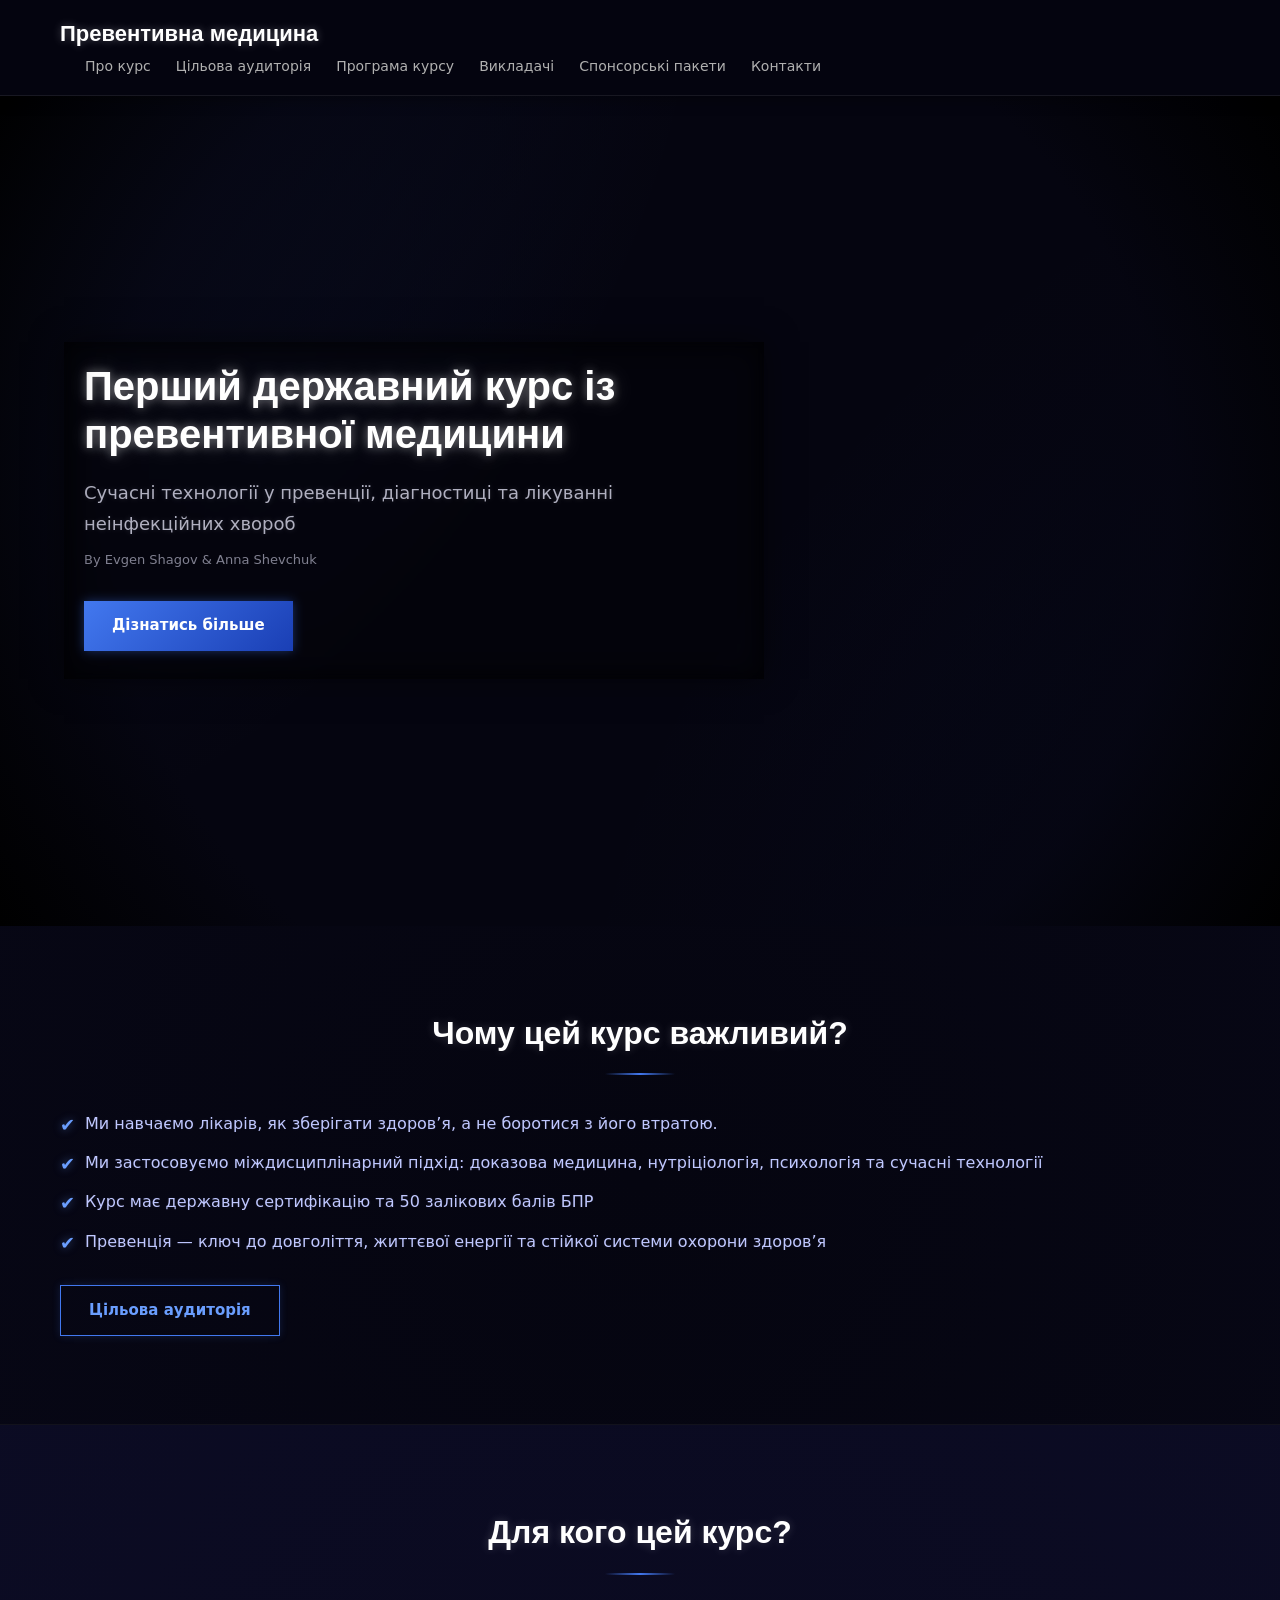
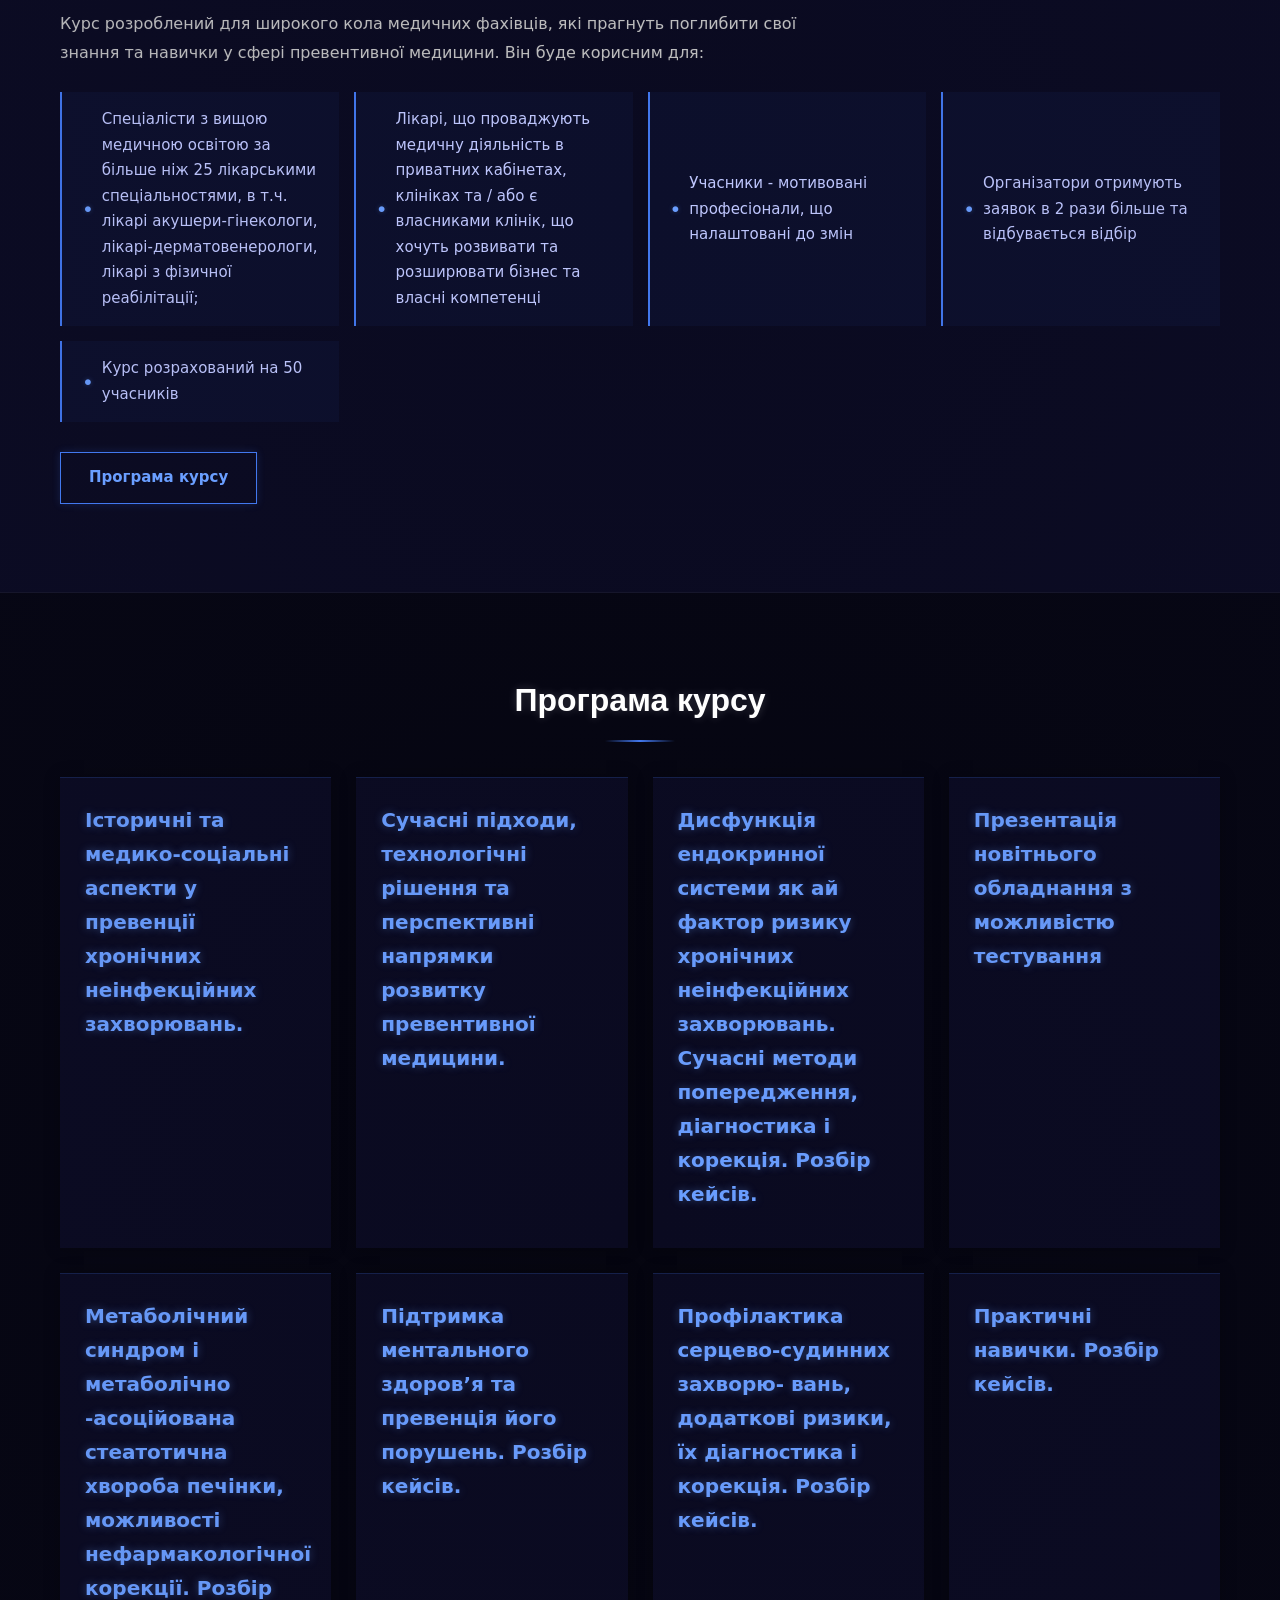
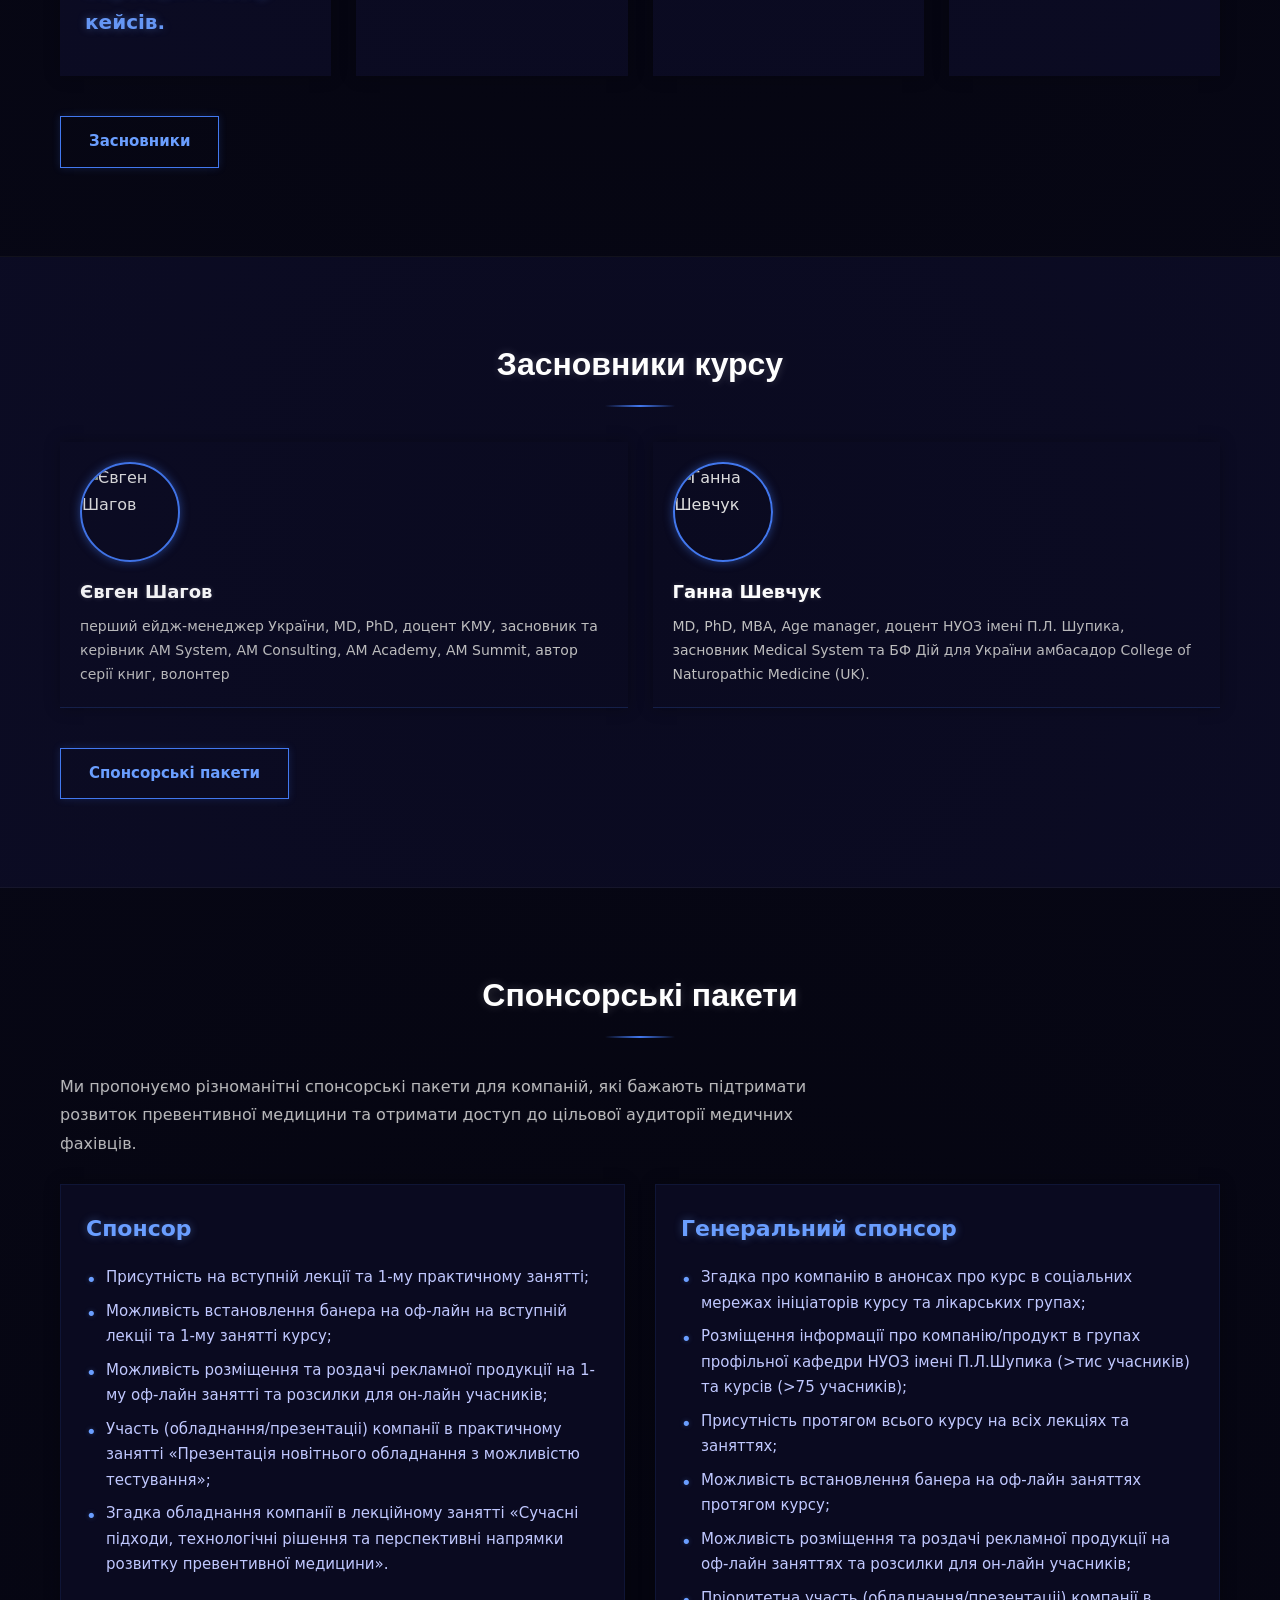
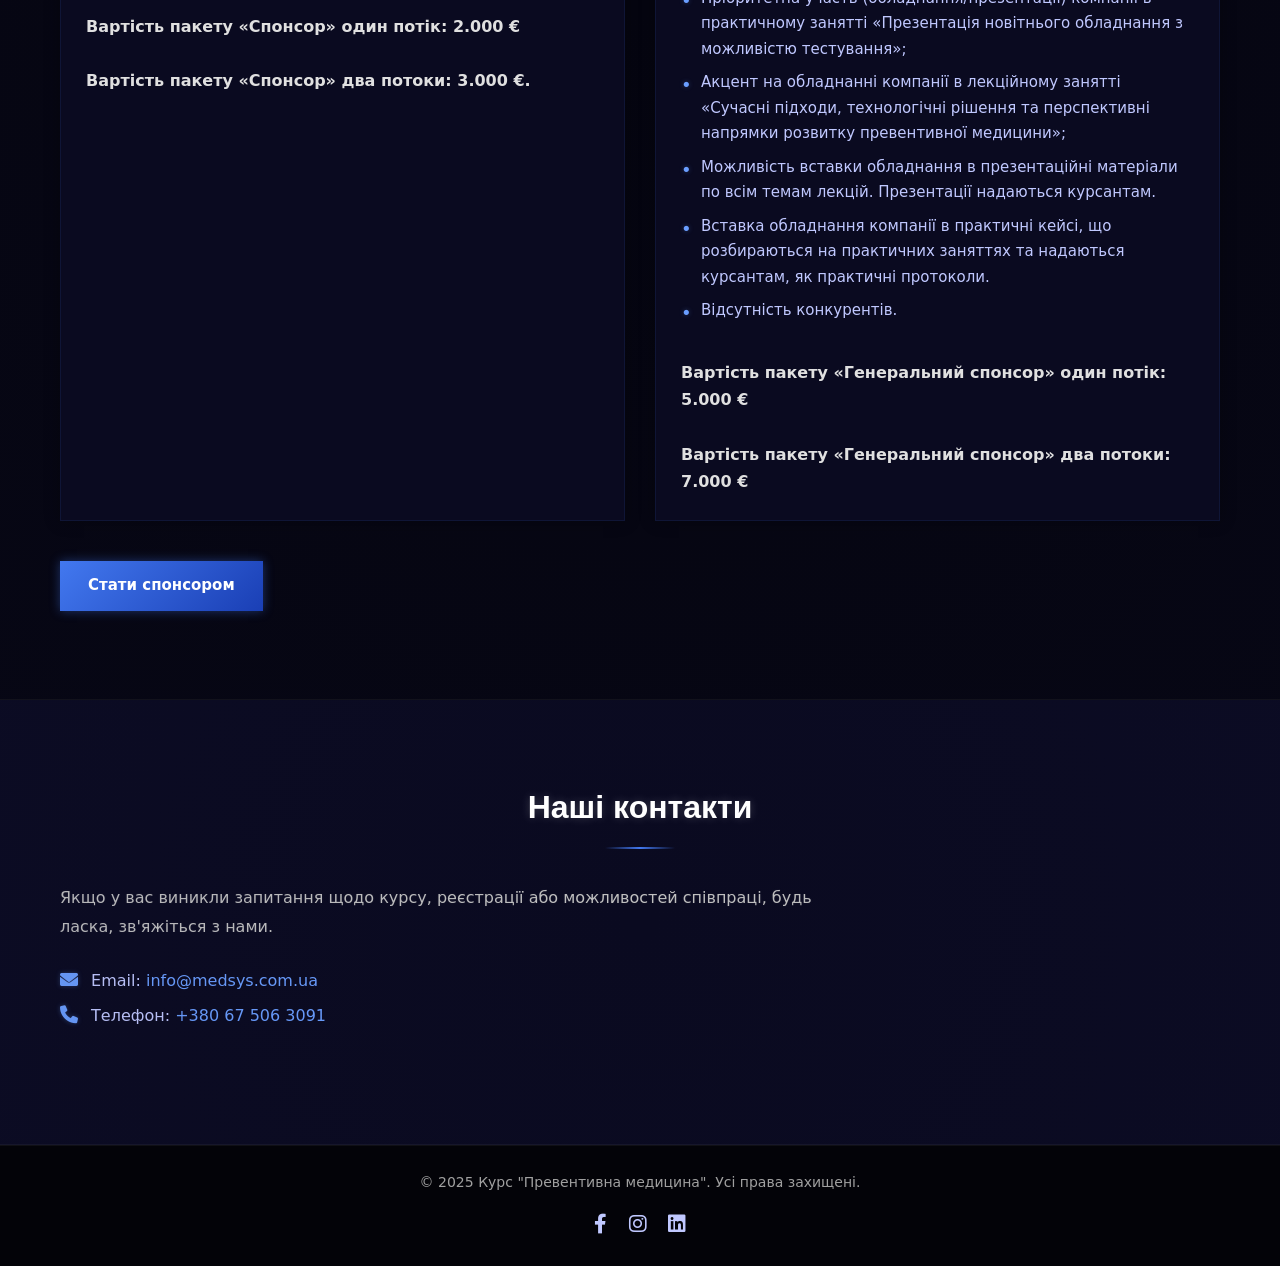
==== index.html @ 0cba13c0 "Add files via upload" ====
<!DOCTYPE html>
<html lang="uk">
<head>
  <meta charset="UTF-8" />
  <meta name="viewport" content="width=device-width, initial-scale=1.0"/>
  <title>https://medsys.com</title>
  <meta name="description" content="Перший державний базовий курс із привентивної медицини ">
  <meta name="keywords" content="Перший, перший державний курс із привентивної медицини, привентивна медицина">
  <link rel="stylesheet" href="style.css" />
  <link href="https://fonts.googleapis.com/css2?family=Life+Savers:wght@700&family=Alexandria&family=Inter:wght@400;900&display=swap" rel="stylesheet">
  <link rel="stylesheet" href="https://cdnjs.cloudflare.com/ajax/libs/font-awesome/6.0.0-beta3/css/all.min.css">
 
</head>
<body>

  <header class="main-header">
    <div class="container header-container">
      <a href="#hero" class="logo">
        Превентивна медицина
      </a>
      <nav class="main-nav" id="mainNav">
        <ul>
          <li><a href="#about">Про курс</a></li>
          <li><a href="#audience">Цільова аудиторія</a></li>
          <li><a href="#program">Програма курсу</a></li>
          <li><a href="#speakers">Викладачі</a></li>
          <li><a href="#sponsorship">Спонсорські пакети</a></li>
          <li><a href="#contacts">Контакти</a></li>
        </ul>
      </nav>
      <button class="menu-toggle" id="menuToggle" aria-label="Відкрити меню">
        <i class="fas fa-bars"></i>
      </button>
    </div>
  </header>

  <main>
    <section class="hero" id="hero">
      <div class="content" id="contentArea">
        <h1>Перший державний курс із превентивної медицини</h1>
        <p class="subtext">Сучасні технології у превенції, діагностиці та лікуванні неінфекційних хвороб</p>
        <p class="authors">By Evgen Shagov & Anna Shevchuk</p>
        <a href="#about" class="button primary-button">Дізнатись більше</a>
      </div>
    </section>

    <section class="section" id="about">
      <div class="container">
        <h2>Чому цей курс важливий?</h2>
        <ul class="important-points">
          <li>Ми навчаємо лікарів, як зберігати здоров’я, а не боротися з його втратою.</li>
          <li>Ми застосовуємо міждисциплінарний підхід: доказова медицина, нутріціологія, психологія та сучасні технології</li>
          <li>Курс має державну сертифікацію та 50 залікових балів БПР</li>
          <li>Превенція — ключ до довголіття, життєвої енергії  та стійкої системи охорони здоров’я</li>
        </ul>
        <a href="#audience" class="button secondary-button">Цільова аудиторія</a>
      </div>
    </section>

    <section class="section light-bg" id="audience">
      <div class="container">
        <h2>Для кого цей курс?</h2>
        <p class="description">
          Курс розроблений для широкого кола медичних фахівців, які прагнуть поглибити свої знання та навички у сфері превентивної медицини. Він буде корисним для:
        </p>
        <ul class="audience-list">
          <li>Спеціалісти з вищою медичною освітою за більше ніж 25 лікарськими спеціальностями, в т.ч. лікарі акушери-гінекологи, лікарі-дерматовенерологи, лікарі з фізичної реабілітації;</li>
          <li>Лікарі, що проваджують медичну діяльність в приватних кабінетах, клініках та / або є власниками клінік, що хочуть розвивати та розширювати бізнес та власні компетенці</li>
          <li>Учасники - мотивовані професіонали, що налаштовані до змін</li>
          <li>Організатори отримують заявок в 2 рази більше та відбувається відбір</li>
          <li>Курс розрахований на 50 учасників </li>
        
        </ul>
        <a href="#program" class="button secondary-button">Програма курсу</a>
      </div>
    </section>

    <section class="section" id="program">
      <div class="container">
        <h2>Програма курсу</h2>
        <div class="program-grid">
          <div class="program-item">
            <h3>Історичні та медико-соціальні аспекти у превенції хронічних неінфекційних захворювань. </h3>
           
          </div>
          <div class="program-item">
            <h3>Сучасні підходи, технологічні рішення та перспективні напрямки розвитку превентивної медицини.</h3>
        
          </div>
          <div class="program-item">
            <h3>Дисфункція ендокринної системи як ай фактор ризику хронічних неінфекційних захворювань. Сучасні методи попередження, діагностика і корекція. Розбір кейсів.</h3>
        
          </div>
<div class="program-item">
    <h3>Презентація новітнього обладнання з можливістю тестування</h3>
    
  </div>
  <div class="program-item">
    <h3>Метаболічний синдром і метаболічно -асоційована стеатотична хвороба печінки, можливості нефармакологічної корекції. Розбір кейсів.</h3>
    
  </div>
  <div class="program-item">
    <h3>Підтримка ментального здоров’я та превенція його порушень. Розбір кейсів.</h3>
    
  </div>
  <div class="program-item">
    <h3>Профілактика  серцево-судинних захворю- вань,  додаткові ризики, їх діагностика і корекція. Розбір кейсів.</h3>
    
  </div>
  <div class="program-item">
    <h3>Практичні навички. Розбір кейсів.</h3>
    
  </div>
</div>
<a href="#speakers" class="button secondary-button">Засновники</a>
</div>
</section>

<section class="section light-bg" id="speakers">
<div class="container">
<h2>Засновники курсу</h2>
<div class="speakers-grid">
  <div class="speaker-card">
    <img src="img/IMG_8823.PNG" alt="Євген Шагов">
    <h3>Євген Шагов</h3>
    <p>перший ейдж-менеджер України, MD, PhD, доцент КМУ, засновник та керівник АМ
        System, AM Consulting, AM Academy, AM
        Summit, автор серії книг, волонтер</p>
  </div>
  <div class="speaker-card">
    <img src="img/IMG_8430 2.png" alt="Ганна Шевчук">
    <h3>Ганна Шевчук</h3>
    <p>MD, PhD, MBA, Age manager, доцент
        НУОЗ імені П.Л. Шупика, засновник
        Medical System та БФ Дій для України
        амбасадор College of Naturopathic
        Medicine (UK).</p>
  </div>
</div>
<a href="#sponsorship" class="button secondary-button">Спонсорські пакети</a>
</div>
</section>

<section class="section" id="sponsorship">
<div class="container">
<h2>Спонсорські пакети</h2>
<p class="description">
  Ми пропонуємо різноманітні спонсорські пакети для компаній, які бажають підтримати розвиток превентивної медицини та отримати доступ до цільової аудиторії медичних фахівців.
</p>
<div class="sponsorship-options">
  <div class="package-card">
    <h3>Спонсор</h3>
    <ul>
      <li>Присутність на вступній лекції та 1-му практичному занятті;</li>
      <li>Можливість встановлення банера на оф-лайн на вступній лекціі та 1-му занятті курсу;</li>
      <li>Можливість розміщення та роздачі рекламної продукції на 1-му оф-лайн занятті та розсилки для он-лайн учасників;</li>
      <li>Участь (обладнання/презентаціі) компанії в практичному занятті «Презентація новітнього обладнання з можливістю тестування»;</li>
      <li>Згадка обладнання компанії в лекційному занятті «Сучасні підходи, технологічні рішення та перспективні напрямки розвитку превентивної медицини».</li>
      <h4><br>Вартість пакету «Спонсор» один потік: 2.000 €</br>
        <br>Вартість пакету «Спонсор» два потоки: 3.000 €.<br>
        </h4>
    </ul>
  </div>
  <div class="package-card">
    <h3>Генеральний спонсор</h3>
    <ul>
      <li>Згадка про компанію в анонсах про курс в соціальних мережах ініціаторів курсу та лікарських групах;</li>
      <li>Розміщення інформації про компанію/продукт в групах профільної кафедри НУОЗ імені П.Л.Шупика (>тис учасників)  та курсів (>75 учасників);</li>
      <li>Присутність протягом всього курсу на всіх лекціях та заняттях;</li>
      <li>Можливість встановлення банера на оф-лайн заняттях протягом курсу;
    </li>
    <li>Можливість розміщення та роздачі рекламної продукції на оф-лайн заняттях та розсилки для он-лайн учасників;</li>
    <li>Пріоритетна участь (обладнання/презентаціі) компанії в практичному занятті «Презентація новітнього обладнання з можливістю тестування»;</li>
    <li>Акцент на обладнанні компанії в лекційному занятті «Сучасні підходи, технологічні рішення та перспективні напрямки розвитку превентивної медицини»;</li>
    <li>Можливість вставки обладнання в презентаційні матеріали по всім темам лекцій. Презентації надаються курсантам.</li>
    <li>Вставка обладнання компанії в практичні кейсі, що розбираються на практичних заняттях та надаються курсантам, як практичні протоколи.</li>
    <li>Відсутність конкурентів.</li>
    
    <h4><br>Вартість пакету «Генеральний спонсор» один потік: 5.000 €</br>
        <br>Вартість пакету «Генеральний спонсор» два потоки: 7.000 €</br>
        </h4>
    </ul>
  </div>
</div>
<a href="#contacts" class="button primary-button">Стати спонсором</a>
</div>
</section>

<section class="section light-bg" id="contacts">
<div class="container">
<h2>Наші контакти</h2>
<p class="description">
  Якщо у вас виникли запитання щодо курсу, реєстрації або можливостей співпраці, будь ласка, зв'яжіться з нами.
</p>
<div class="contact-info">
  <p><i class="fas fa-envelope"></i> Email: <a href="mailto:info@medsys.com.ua">info@medsys.com.ua</a></p>
  <p><i class="fas fa-phone"></i> Телефон: <a href="tel:+380675063091">+380 67 506 3091</a></p>
  
</div>

</form>
</div>
</section>
</main>

<footer class="main-footer">
<div class="container">
<p>&copy; 2025 Курс "Превентивна медицина". Усі права захищені.</p>
<div class="social-links">
<a href="https://www.facebook.com/share/1EoTPWDXbx/?mibextid=wwXIfr" aria-label="Facebook"><i class="fab fa-facebook-f"></i></a>
<a href="
https://www.instagram.com/dr.anna_shevchuk?igsh=Mjl0Y2d6NGxnNzVt&utm_source=qr" aria-label="Instagram"><i class="fab fa-instagram"></i></a>
<a href="https://www.linkedin.com/in/%D0%B0%D0%BD%D0%BD%D0%B0-%D1%88%D0%B5%D0%B2%D1%87%D1%83%D0%BA-65145636a?utm_source=share&utm_campaign=share_via&utm_content=profile&utm_medium=ios_app" aria-label="LinkedIn"><i class="fab fa-linkedin"></i></a>
</div>
</div>
</footer>

<script src="script.js"></script>
</body>
</html>
---- style.css ----
/* Reset */
* {
    margin: 0;
    padding: 0;
    box-sizing: border-box;
  }
  
  body {
    background-color: #050510; /* Темніший фон */
    color: #e0e0e0; /* Світліший текст для контрасту */
    font-family: system-ui, -apple-system, BlinkMacSystemFont, 'Segoe UI', Roboto, Oxygen, Ubuntu, Cantarell, 'Open Sans', 'Helvetica Neue', sans-serif;
    line-height: 1.7;
    overflow-x: hidden; /* Запобігаємо горизонтальній прокрутці */
  }
  
  .container {
    max-width: 1200px;
    margin: 0 auto;
    padding: 0 20px;
  }
  
  /* Global Buttons */
  .button {
    display: inline-block;
    padding: 12px 28px;
    /* border-radius: 0; */ /* Забираємо округлення */
    text-decoration: none;
    font-weight: bold;
    transition: background-color 0.4s ease, transform 0.3s ease, box-shadow 0.4s ease;
    text-align: center;
    font-size: 15px; /* Зменшуємо розмір тексту */
    position: relative;
    overflow: hidden;
    z-index: 1;
  }
  
  .button::before {
    content: '';
    position: absolute;
    top: 0;
    left: -100%;
    width: 100%;
    height: 100%;
    background: linear-gradient(90deg, transparent, rgba(255,255,255,0.1), transparent);
    transition: left 0.4s ease;
    z-index: -1;
  }
  
  .button:hover::before {
    left: 100%;
  }
  
  .primary-button {
    background: linear-gradient(135deg, #4278EF, #1a3fb5); /* Градієнт для кнопки */
    color: #fff;
    border: none;
    box-shadow: 0 0 10px rgba(66, 120, 239, 0.4); /* М'яке світіння */
  }
  
  .primary-button:hover {
    background: linear-gradient(135deg, #1a3fb5, #4278EF);
    box-shadow: 0 0 15px rgba(66, 120, 239, 0.6);
    transform: translateY(-3px);
  }
  
  .secondary-button {
    background-color: transparent;
    color: #6a9eff; /* Яскравіший синій для тексту */
    border: 1px solid #4278EF; /* Тонша межа без округлень */
    box-shadow: 0 0 8px rgba(66, 120, 239, 0.2);
  }
  
  .secondary-button:hover {
    background-color: rgba(66, 120, 239, 0.1);
    box-shadow: 0 0 12px rgba(66, 120, 239, 0.4);
    transform: translateY(-3px);
  }
  
  /* Header */
  .main-header {
    background-color: rgba(5, 5, 16, 0.9); /* Трохи прозоріший фон для глибини */
    padding: 15px 0;
    border-bottom: 1px solid rgba(255, 255, 255, 0.08); /* Тонша межа */
    position: sticky;
    top: 0;
    z-index: 100;
    box-shadow: 0 2px 15px rgba(0, 0, 0, 0.4);
  }
  
  .logo {
    font-family:Arial, Helvetica, sans-serif;/* 'Trebuchet MS', 'Lucida Sans Unicode', 'Lucida Grande', 'Lucida Sans', Arial, sans-serif;*/
    font-weight: 700;
    font-size: 22px; /* Зменшуємо розмір */
    color: #ffffff;
    text-decoration: none;
    text-shadow: 0 0 8px rgba(255, 255, 255, 0.3); /* Ефект світіння */
    transition: text-shadow 0.3s ease;
  }
  
  .logo:hover {
    text-shadow: 0 0 15px rgba(255, 255, 255, 0.6);
  }
  
  .main-nav ul {
    list-style: none;
    display: flex;
  }
  
  .main-nav li {
    margin-left: 25px; /* Менші відступи */
  }
  
  .main-nav a {
    color: #b0b0b0; /* Трохи темніший текст за замовчуванням */
    text-decoration: none;
    font-size: 14px; /* Зменшуємо розмір */
    font-weight: 500;
    transition: color 0.3s ease, text-shadow 0.3s ease;
    padding-bottom: 5px;
    position: relative;
  }
  
  .main-nav a::after { /* Ефект підкреслення-світіння */
    content: '';
    position: absolute;
    left: 0;
    bottom: 0;
    width: 100%;
    height: 2px;
    background: linear-gradient(90deg, transparent, #4278EF, transparent);
    transform: scaleX(0);
    transform-origin: bottom right;
    transition: transform 0.3s ease;
  }
  
  .main-nav a:hover,
  .main-nav a.active {
    color: #ffffff;
    text-shadow: 0 0 8px rgba(255, 255, 255, 0.4);
  }
  
  .main-nav a:hover::after,
  .main-nav a.active::after {
    transform: scaleX(1);
    transform-origin: bottom left;
  }
  
  .menu-toggle {
    display: none;
    background: none;
    border: none;
    color: #fff;
    font-size: 26px; /* Зменшуємо розмір */
    cursor: pointer;
    padding: 5px;
    transition: color 0.3s ease, text-shadow 0.3s ease;
  }
  
  .menu-toggle:hover {
    color: #4278EF;
    text-shadow: 0 0 10px rgba(66, 120, 239, 0.6);
  }
  
  /* Mobile Menu Overlay */
  .mobile-nav-overlay {
    position: fixed;
    top: 0;
    left: 0;
    width: 100%;
    height: 100%;
    background-color: rgba(0, 0, 0, 0.95); /* Більш темний, майже непрозорий фон */
    display: flex;
    justify-content: center;
    align-items: center;
    z-index: 99;
    opacity: 0;
    visibility: hidden;
    transition: opacity 0.4s ease, visibility 0.4s ease;
  }
  
  .mobile-nav-overlay.active {
    opacity: 1;
    visibility: visible;
  }
  
  mobile-nav-overlay .main-nav {
    display: block;
    text-align: center;
  }
  
  .mobile-nav-overlay .main-nav ul {
    flex-direction: column;
  }
  
  .mobile-nav-overlay .main-nav li {
    margin: 15px 0; /* Менші відступи */
  }
  
  .mobile-nav-overlay .main-nav a {
    font-size: 20px; /* Зменшуємо розмір */
    color: #e0e0e0;
  }
  
  .close-menu {
    position: absolute;
    top: 20px;
    right: 20px;
    background: none;
    border: none;
    color: #fff;
    font-size: 28px; /* Зменшуємо розмір */
    cursor: pointer;
    transition: color 0.3s ease, text-shadow 0.3s ease;
  }
  
  .close-menu:hover {
    color: #ff4242; /* Червонуватий відтінок для закриття */
    text-shadow: 0 0 10px rgba(255, 66, 66, 0.6);
  }
  
  
  /* HERO SECTION (Slide 1) */
  .hero {
    position: relative;
    background-color: #050510;
     background-image: url ('img/bl'); /* Переконайтесь, що цей файл існує */
    background-size: cover;
    background-position: center;
    height: calc(100vh - 70px);
    display: flex;
    align-items: center; /* Вирівнюємо по центру по вертикалі */
    justify-content: flex-start; /* <<< ЗМІНА: Вирівнюємо контент по лівому краю */
    padding: 0 5%; /* Зберігаємо відступи */
    text-align: left; /* <<< ЗМІНА: Вирівнюємо текст по лівому краю */
    overflow: hidden; /* Запобігаємо виходу фонових ефектів за межі */
  }
  
  /* Ефект затемнення по краях та світіння по центру */
  .hero::before {
      content: '';
      position: absolute;
      top: 0;
      left: 0;
      width: 100%;
      height: 100%;
      /* Змінюємо градієнт для затемнення по правому краю, зберігаючи світло зліва */
      background: radial-gradient(circle at center, rgba(10, 10, 30, 0) 0%, rgba(5, 5, 16, 0.8) 70%, rgba(0, 0, 0, 1) 100%);
      /* Можна також використовувати linear-gradient, якщо потрібно чіткіше затемнення збоку */
      /* background: linear-gradient(to right, rgba(0,0,0,0.8) 0%, transparent 20%, transparent 80%, rgba(0,0,0,0.8) 100%); */
      z-index: 2; /* Над фоновим зображенням, але під контентом */
  }
  
  /* М'який градієнт, що йде з лівого верхнього кута (запозичуємо з референсу) */
  .hero::after {
      content: '';
      position: absolute;
      top: -50%;
      left: -50%;
      width: 200%;
      height: 200%;
      background: radial-gradient(circle at 10% 10%, rgba(66, 120, 239, 0.3) 0%, transparent 40%),
                  radial-gradient(circle at 90% 90%, rgba(26, 63, 181, 0.2) 0%, transparent 40%);
      animation: backgroundGlow 20s infinite alternate; /* Анімація м'якого руху */
      z-index: 1; /* Під контентом */
      pointer-events: none; /* Не заважає клікам */
  }
  
  @keyframes backgroundGlow {
    0% { transform: translate(0, 0); opacity: 0.8; }
    50% { transform: translate(-5%, 5%); opacity: 1; }
    100% { transform: translate(0, 0); opacity: 0.8; }
  }
  
  
  .content {
    max-width: 700px; /* Обмежимо ширину контенту */
    z-index: 10;
    padding: 20px; /* Внутрішній відступ для контенту */
    background: rgba(0, 0, 0, 0.3); /* Легка напівпрозора підкладка для тексту */
    backdrop-filter: blur(5px);  /* Можна додати легкий блюр, якщо потрібно */
    box-shadow: 0 0 30px rgba(0, 0, 0, 0.5); /* Затемнення навколо блоку */
    position: relative; /* Для ефекту затемнення по краях блоку */
    margin-right: auto; /* Щоб блок прилипав до лівого краю, якщо hero wider than content */
  }
  
  .content::before { /* Затемнення по краях контентного блоку */
    content: '';
    position: absolute;
    top: 0;
    left: 0;
    width: 100%;
    height: 100%;
    box-shadow: inset 0 0 30px rgba(0,0,0,0.8); /* Внутрішня тінь */
    pointer-events: none;
  }
  
  
  h1 {
    font-family:Arial, Helvetica, sans-serif, cursive;
    font-weight: 700;
    font-size: 40px; /* Зменшуємо розмір */
    line-height: 1.2;
    color: #ffffff;
    text-shadow: 0 0 10px rgba(255, 255, 255, 0.4), /* Більше світіння */
                 0 0 20px rgba(255, 255, 255, 0.2);
    margin-bottom: 20px;
  }
  
  .subtext {
    font-size: 18px; /* Зменшуємо розмір */
    color: #b0b0c0; /* Темніший, але світиться */
    margin-bottom: 10px;
    text-shadow: 0 0 5px rgba(176, 176, 192, 0.2);
  }
  
  .authors {
    font-size: 13px; /* Зменшуємо розмір */
    color: #808090; /* Темніший, менш помітний */
    margin-bottom: 30px;
  }
  /* General Section Styling */
.section {
    padding: 80px 20px;
    background: #050510;
    text-align: left; /* <<< ЗМІНА: Основний текст секцій по лівому краю */
    border-bottom: 1px solid rgba(255, 255, 255, 0.05);
    position: relative; /* Для затемнення */
    overflow: hidden;
  }
  
  .section::before { /* Затемнення по краях для всіх секцій */
    content: '';
    position: absolute;
    top: 0;
    left: 0;
    width: 100%;
    height: 100%;
    background: radial-gradient(circle at center, rgba(25, 25, 73, 0) 0%, rgba(27, 27, 72, 0.8) 1000%, rgba(0, 0, 0, 1) 100%);
    pointer-events: none;
    z-index: 0;
  }
  
  
  .light-bg {
    background-color: #0A0A20; /* Трохи світліший темний */
  }
  
  .section h2 {
    font-size: 32px; /* Зменшуємо розмір */
    font-weight: 900;
    font-family: 'Segoe UI', Tahoma, Geneva, Verdana, sans-serif;
    color: #ffffff;
    margin-bottom: 35px;
    text-align: center; /* Заголовки секцій залишаємо по центру для візуального акценту */
    position: relative;
    padding-bottom: 15px;
    text-shadow: 0 0 10px rgba(255, 255, 255, 0.2);
  }
  
  .section h2::after {
    content: '';
    position: absolute;
    left: 50%;
    bottom: 0;
    transform: translateX(-50%);
    width: 70px; /* Менша ширина */
    height: 2px; /* Тонша лінія */
    background: linear-gradient(90deg, transparent, #4278EF, transparent);
    border-radius: 0; /* Без округлень */
  }
  
  .description {
    font-size: 16px; /* Зменшуємо розмір */
    line-height: 1.8;
    color: #c0c0c0;
    margin-bottom: 25px;
    text-align: left; /* <<< ЗМІНА: Опис по лівому краю */
    max-width: 800px;
    /* margin-left: auto; */ /* Видаляємо це, щоб не центтувати */
    margin-right: auto; /* Щоб блок опису прилипав до лівого краю, якщо контейнер ширший */
    text-shadow: 0 0 3px rgba(192, 192, 192, 0.1);
  }
  
  /* Important Points List */
  .important-points {
    font-size: 16px; /* Зменшуємо розмір */
    color: #c0c8ff;
    list-style: none;
    padding: 0;
    margin-bottom: 30px;
    text-align: left; /* <<< ЗМІНА: Список по лівому краю */
  }
  
  .important-points li {
    margin-bottom: 12px; /* Менші відступи */
    padding-left: 25px;
    position: relative;
    text-shadow: 0 0 3px rgba(192, 200, 255, 0.1);
  }
  
  .important-points li::before {
    content: '✔';
    color: #6a9eff; /* Яскравіший маркер */
    position: absolute;
    left: 0;
    font-size: 18px; /* Зменшуємо розмір */
    top: 0;
    text-shadow: 0 0 8px rgba(106, 158, 255, 0.5);
  }
  
  .important-points strong {
      color: #fff;
  }
  
  /* Audience List */
  .audience-list {
    list-style: none;
    padding: 0;
    margin-bottom: 30px;
    display: grid;
    grid-template-columns: repeat(auto-fit, minmax(250px, 1fr)); /* Зменшуємо min-width */
    gap: 15px;
    /* text-align: left; */ /* Елементи grid автоматично вирівнюються по лівому краю */
  }
  
  .audience-list li {
    background-color: rgba(66, 120, 239, 0.05); /* Дуже легкий фон */
    padding: 15px 20px;
    /* border-radius: 0; */ /* Забираємо округлення */
    font-size: 15px; /* Зменшуємо розмір */
    color: #c0c8ff;
    display: flex;
    align-items: center;
    border-left: 2px solid #4278EF; /* Тонша лінія зліва */
    transition: background-color 0.3s ease, border-color 0.3s ease;
  }
  
  .audience-list li:hover {
    background-color: rgba(66, 120, 239, 0.1);
    border-color: #6a9eff;
  }
  
  .audience-list li::before {
    content: '•';
    color: #6a9eff; /* Яскравіший маркер */
    font-size: 20px; /* Зменшуємо розмір */
    margin-right: 8px;
    text-shadow: 0 0 5px rgba(106, 158, 255, 0.3);
  }
  
  /* Program Grid */
  .program-grid {
    display: grid;
    grid-template-columns: repeat(auto-fit, minmax(260px, 1fr)); /* Зменшуємо min-width */
    gap: 25px;
    margin-bottom: 40px;
  }
  
  .program-item {
    background-color: #0A0A20;
    padding: 25px; /* Зменшуємо відступи */
    /* border-radius: 0; */ /* Забираємо округлення */
    box-shadow: 0 0 15px rgba(0, 0, 0, 0.3); /* Затемнена тінь */
    text-align: left; /* <<< ЗМІНА: Текст елементів програми по лівому краю */
    transition: transform 0.3s ease, box-shadow 0.3s ease;
    border-top: 1px solid rgba(66, 120, 239, 0.2); /* Тонка лінія зверху */
  }
  
  .program-item:hover {
    transform: translateY(-5px);
    box-shadow: 0 0 25px rgba(66, 120, 239, 0.
    4); /* Більш виражене світіння при наведенні */
}

.program-item h3 {
  color: #6a9eff;
  font-size: 20px; /* Зменшуємо розмір */
  margin-bottom: 12px;
  text-shadow: 0 0 8px rgba(106, 158, 255, 0.4);
}

.program-item p {
  font-size: 15px; /* Зменшуємо розмір */
  color: #c0c0c0;
}

/* Speakers Grid */
.speakers-grid {
  display: grid;
  grid-template-columns: repeat(auto-fit, minmax(220px, 1fr)); /* Зменшуємо min-width */
  gap: 25px;
  margin-bottom: 40px;
}

.speaker-card {
  background-color: #0A0A20;
  padding: 20px; /* Зменшуємо відступи */
  /* border-radius: 0; */ /* Забираємо округлення */
  text-align: left; /* <<< ЗМІНА: Текст карток спікерів по лівому краю */
  box-shadow: 0 0 15px rgba(0, 0, 0, 0.3);
  transition: transform 0.3s ease, box-shadow 0.3s ease;
  border-bottom: 1px solid rgba(66, 120, 239, 0.2);
}

.speaker-card:hover {
  transform: translateY(-5px);
  box-shadow: 0 0 25px rgba(66, 120, 239, 0.4);
}

.speaker-card img {
  width: 100px; /* Зменшуємо розмір */
  height: 100px;
  border-radius: 50%;
  object-fit: cover;
  margin-bottom: 15px;
  border: 2px solid #4278EF; /* Тонша межа */
  box-shadow: 0 0 10px rgba(66, 120, 239, 0.5); /* Світіння навколо фото */
  display: block; /* Щоб зображення було блочним і можна було його центрувати */
  margin-left: 0; /* <<< ЗМІНА: Прибираємо автоматичний margin-left, якщо він був */
  margin-right: auto; /* Центруємо фото, якщо потрібно, або залишаємо margin-left: 0; для лівого вирівнювання */
}
/* Можна залишити img центрування, або вирівняти по лівому краю. Залишив центрованим, бо це для візитної картки зазвичай краще.*/
.speaker-card.text-left img { /* Якщо хочете фото зліва, додайте цей клас до .speaker-card */
    margin-left: 0;
    margin-right: auto;
}


.speaker-card h3 {
  color: #fff;
  font-size: 18px; /* Зменшуємо розмір */
  margin-bottom: 8px;
  text-shadow: 0 0 5px rgba(255, 255, 255, 0.2);
}

.speaker-card p {
  font-size: 14px; /* Зменшуємо розмір */
  color: #c0c0c0;
}

/* Sponsorship Options */
.sponsorship-options {
  display: grid;
  grid-template-columns: repeat(auto-fit, minmax(350px, 1fr)); /* <<< ЗМІНА: Збільшуємо min-width для 2 колонок */
  gap: 30px; /* Трохи більший відступ */
  margin-bottom: 40px;
  justify-content: center; /* <<< ЗМІНА: Центруємо пакети, якщо їх менше, ніж колонок */
}

.package-card {
  background-color: #0A0A20;
  padding: 25px; /* Зменшуємо відступи */
  /* border-radius: 0; */ /* Забираємо округлення */
  text-align: left; /* <<< ЗМІНА: Текст пакетів по лівому краю */
  box-shadow: 0 0 15px rgba(0, 0, 0, 0.3);
  position: relative;
  overflow: hidden;
  border: 1px solid rgba(66, 120, 239, 0.1);
  transition: border-color 0.3s ease, box-shadow 0.3s ease;
}

.package-card::before { /* Зберігаємо світлу смугу, але робимо її прозорішою */
    background: linear-gradient(90deg, transparent, rgba(66, 120, 239, 0.3), transparent);
    transform: translateY(-100%) scaleX(0.8); /* Більш компактна анімація */
    transition: transform 0.4s ease;
}

.package-card:hover::before {
    transform: translateY(0) scaleX(1);
}

.package-card:hover {
  border-color: #6a9eff;
  box-shadow: 0 0 25px rgba(66, 120, 239, 0.4);
}

.package-card h3 {
  color: #6a9eff;
  font-size: 22px; /* Зменшуємо розмір */
  margin-bottom: 18px;
  text-shadow: 0 0 8px rgba(106, 158, 255, 0.4);
}

.package-card ul {
  list-style: none;
  padding: 0;
}

.package-card li {
  margin-bottom: 8px; /* Менші відступи */
  font-size: 15px; /* Зменшуємо розмір */
  color: #c0c8ff;
  position: relative;
  padding-left: 20px;
}

.package-card li::before {
  content: '•';
  color: #6a9eff;
  position: absolute;
  left: 0;
  font-size: 18px;
  text-shadow: 0 0 5px rgba(106, 158, 255, 0.3);
}

/* Contact Info & Form */
.contact-info {
  text-align: left; /* <<< ЗМІНА: Контактна інформація по лівому краю */
  margin-bottom: 35px;
}

.contact-info p {
  font-size: 16px; /* Зменшуємо розмір */
  margin-bottom: 8px;
  color: #c0c8ff;
}

.contact-info a {
  color: #6a9eff;
  text-decoration: none;
  transition: color 0.3s ease, text-shadow 0.3s ease;
}

contact-info a:hover {
    color: #9ac2ff;
    text-shadow: 0 0 8px rgba(154, 194, 255, 0.4);
  }
  
  .contact-info i {
    margin-right: 8px;
    color: #6a9eff;
    font-size: 18px; /* Зменшуємо розмір */
    text-shadow: 0 0 5px rgba(106, 158, 255, 0.3);
  }
  
  .contact-form {
    max-width: 550px; /* Зменшуємо ширину */
    margin: 0 auto; /* Залишаємо форму по центру, бо це стандартно для форм */
    background-color: #0A0A20;
    padding: 30px;
    /* border-radius: 0; */ /* Забираємо округлення */
    box-shadow: 0 0 20px rgba(0, 0, 0, 0.5); /* Більш виражена тінь */
    border: 1px solid rgba(66, 120, 239, 0.1);
    text-align: left; /* <<< ЗМІНА: Текст у формі по лівому краю */
  }
  
  .contact-form h3 {
    text-align: center; /* Заголовок форми залишаємо по центру */
    color: #fff;
    margin-bottom: 20px;
    font-size: 22px; /* Зменшуємо розмір */
    text-shadow: 0 0 8px rgba(255, 255, 255, 0.2);
  }
  
  .contact-form input[type="text"],
  .contact-form input[type="email"],
  .contact-form textarea {
    width: 100%;
    padding: 10px; /* Зменшуємо відступи */
    margin-bottom: 15px;
    border: 1px solid #202030; /* Темніша межа */
    /* border-radius: 0; */ /* Забираємо округлення */
    background-color: #101025; /* Темніший фон полів */
    color: #fff;
    font-size: 15px; /* Зменшуємо розмір */
    outline: none;
    transition: border-color 0.3s ease, box-shadow 0.3s ease;
  }
  
  .contact-form input[type="text"]:focus,
  .contact-form input[type="email"]:focus,
  .contact-form textarea:focus {
    border-color: #4278EF;
    box-shadow: 0 0 10px rgba(66, 120, 239, 0.5);
  }
  
  .contact-form input[type="text"]::placeholder,
  .contact-form input[type="email"]::placeholder,
  .contact-form textarea::placeholder {
    color: #606070;
  }
  
  .contact-form button {
    width: 100%;
    padding: 12px; /* Зменшуємо відступи */
    font-size: 16px; /* Зменшуємо розмір */
    cursor: pointer;
  }
  
  /* Footer */
  .main-footer {
    background-color: #030308; /* Ще темніший футер */
    color: #a0a0a0;
    padding: 25px 0; /* Менші відступи */
    text-align: center; /* <<< ЗМІНА: Футер залишаємо по центру */
    border-top: 1px solid rgba(255, 255, 255, 0.05);
  }
  
  .main-footer p {
    margin-bottom: 12px; /* Менші відступи */
    font-size: 14px; /* Зменшуємо розмір */
  }
  
  .social-links a {
    color: #c0c8ff;
    font-size: 20px; /* Зменшуємо розмір */
    margin: 0 8px; /* Менші відступи */
    transition: color 0.3s ease, text-shadow 0.3s ease;
  }
  
  .social-links a:hover {
    color: #4278EF;
    text-shadow: 0 0 10px rgba(66, 120, 239, 0.6);
  }
  
  
  /* ADAPTIVE / MEDIA QUERIES */
  @media (max-width: 992px) {
    .main-nav {
      display: none;
    }
  
    .menu-toggle {
      display: block;
    }
  
    .hero {
      height: 100vh;
      justify-content: center; /* <<< ЗМІНА: На мобільних hero контент по центру */
      text-align: center; /* <<< ЗМІНА: На мобільних hero текст по центру */
    }
  
    .content {
      max-width: 90%;
      padding: 15px;
    }
  
    .content::before {
      box-shadow: inset 0 0 20px rgba(0,0,0,0.6);
    }
  
    h1 {
      font-size: 32px;
    }
  
    .subtext {
      font-size: 16px;
    }
  
    .section h2 {
      font-size: 28px;
      text-align: center; /* Залишаємо по центру на мобільних */
    }
  
    .description {
      font-size: 15px;
      text-align: left; /* <<< ЗМІНА: Опис по лівому краю на мобільних */
    }
  
    .important-points,
    .audience-list,
    .program-grid,
    .speakers-grid,
    .sponsorship-options {
      grid-template-columns: 1fr;
      gap: 20px;
    }
  
    .program-item, .speaker-card, .package-card {
      padding: 18px;
      text-align: left; /* <<< ЗМІНА: На мобільних теж по лівому краю */
    }
    
    .speaker-card img {
      margin-left: 0; /* <<< ЗМІНА: Фото спікерів на мобільних теж зліва */
      margin-right: auto;
    }
  
    .contact-info {
      text-align: left; /* <<< ЗМІНА: На мобільних теж по лівому краю */
    }
  
    .contact-form {
      text-align: left; /* <<< ЗМІНА: На мобільних теж по лівому краю */
    }
    .contact-form h3 {
      text-align: center; /* Заголовок форми залишаємо по центру */
    }
  }
  
  @media (max-width: 576px) {
    .logo {
      font-size: 20px;
    }
  
    h1 {
      font-size: 28px;
    }
  
    .subtext {
      font-size: 14px;
    }
  
    .authors {
      font-size: 12px;
    }
  
    section {
        padding: 50px 10px;
      }
    
      .section h2 {
        font-size: 24px;
      }
    
      .description {
        font-size: 14px;
      }
    
      .button {
        padding: 10px 20px;
        font-size: 13px;
      }
    
      .mobile-nav-overlay .main-nav a {
        font-size: 18px;
      }
    
      .contact-form {
        padding: 20px;
      }
    
      .contact-form h3 {
        font-size: 20px;
      }
    }
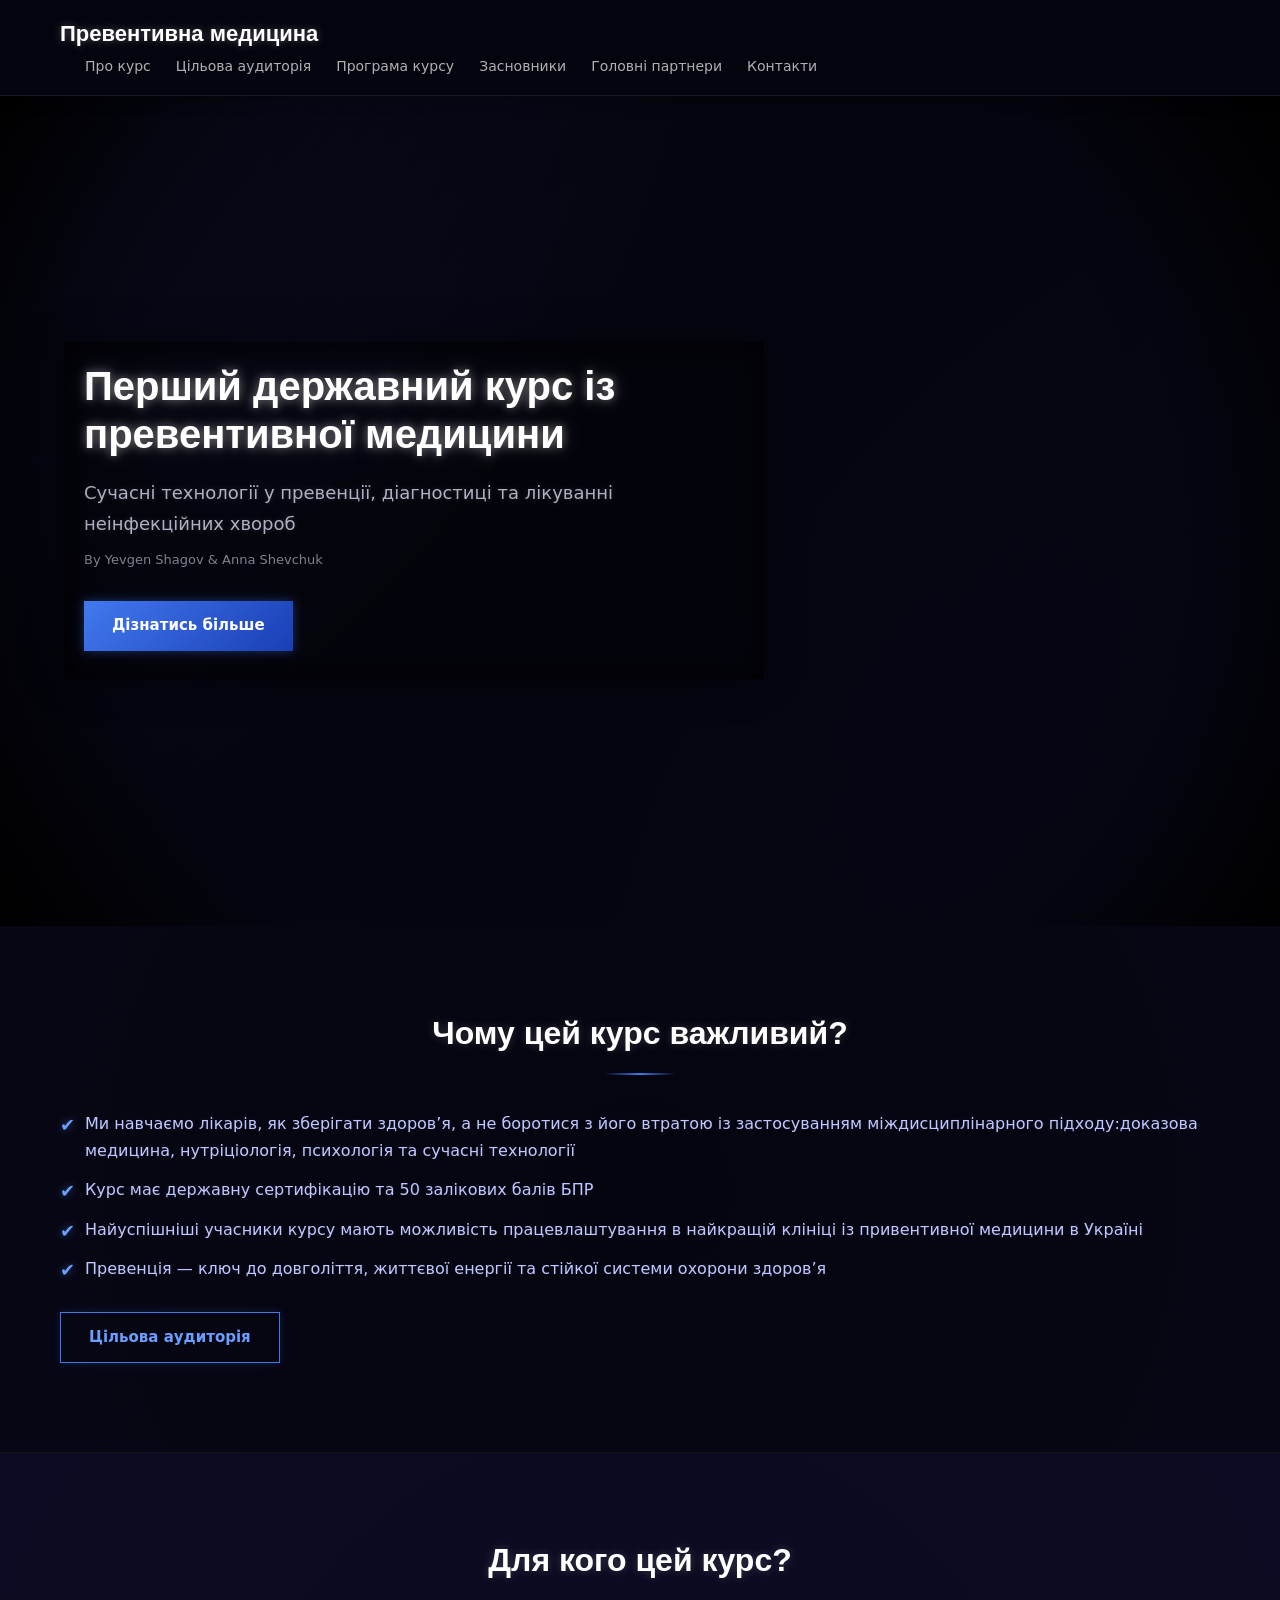
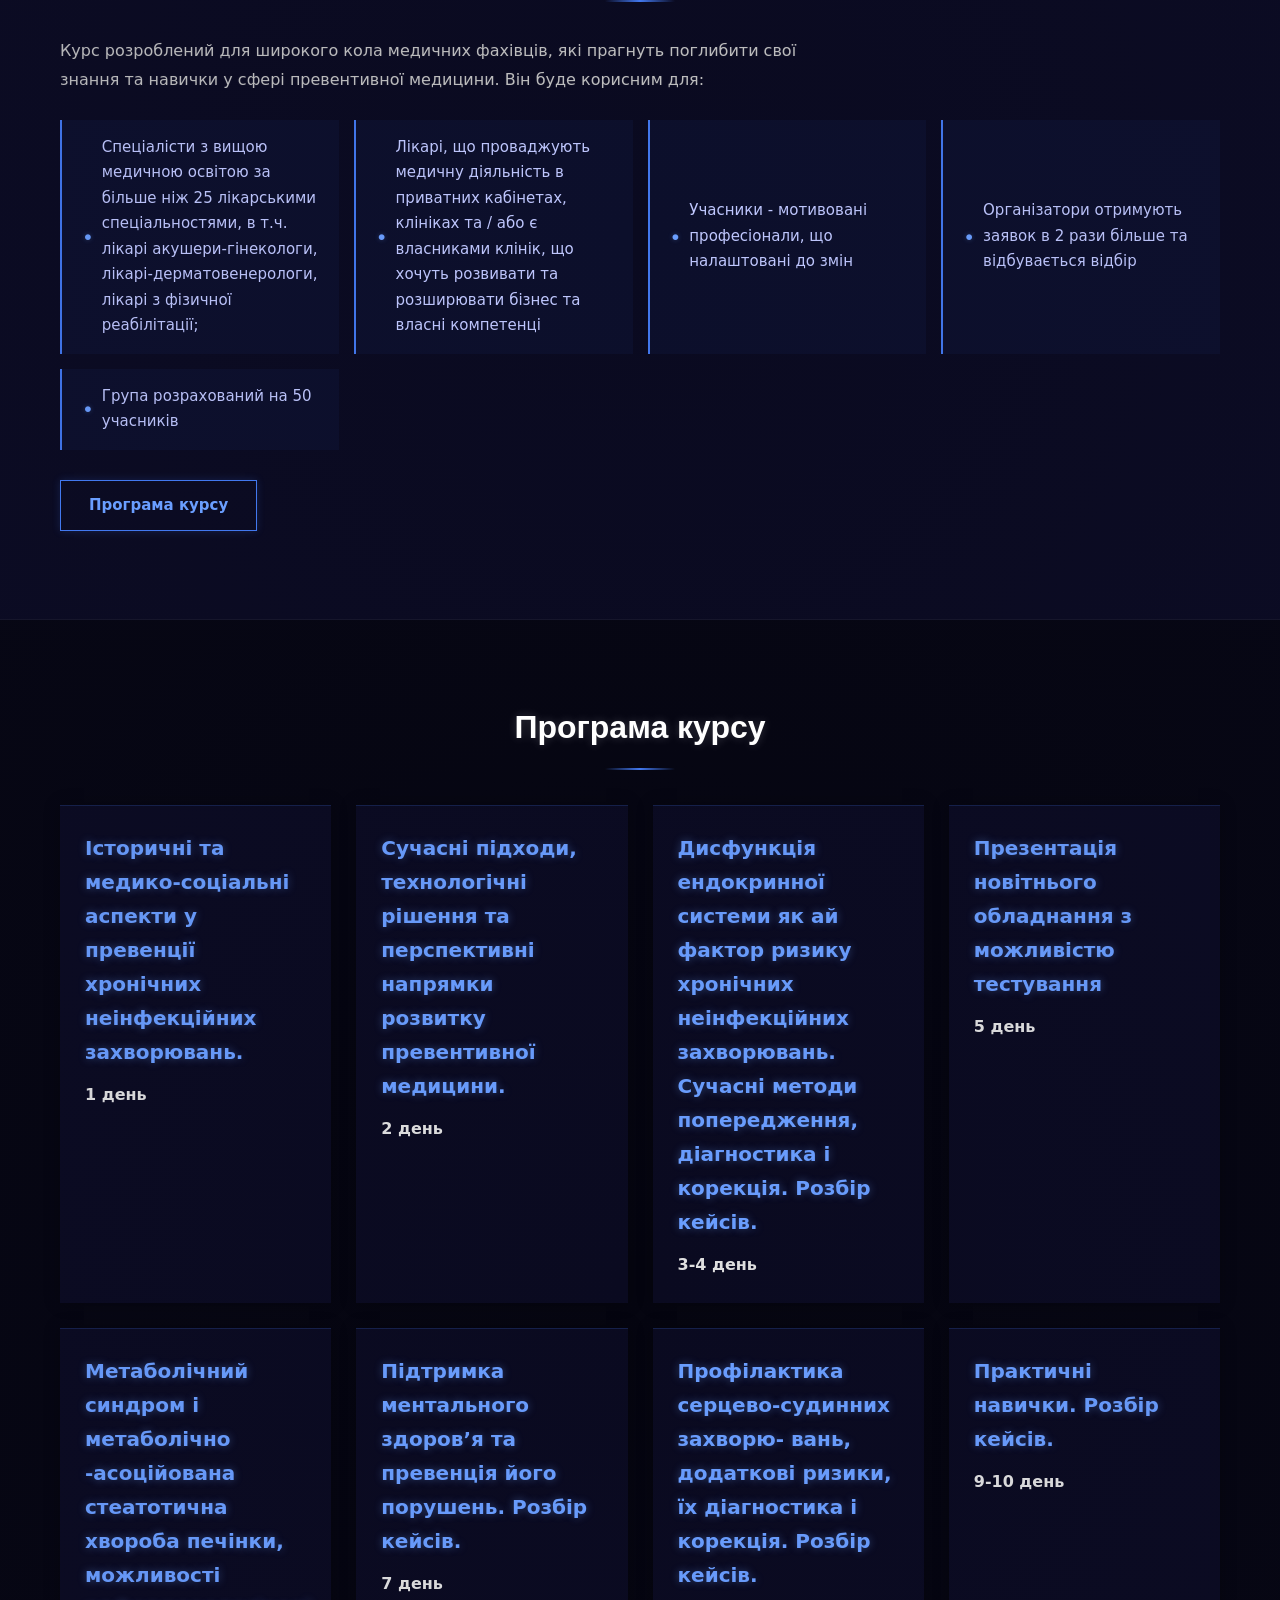
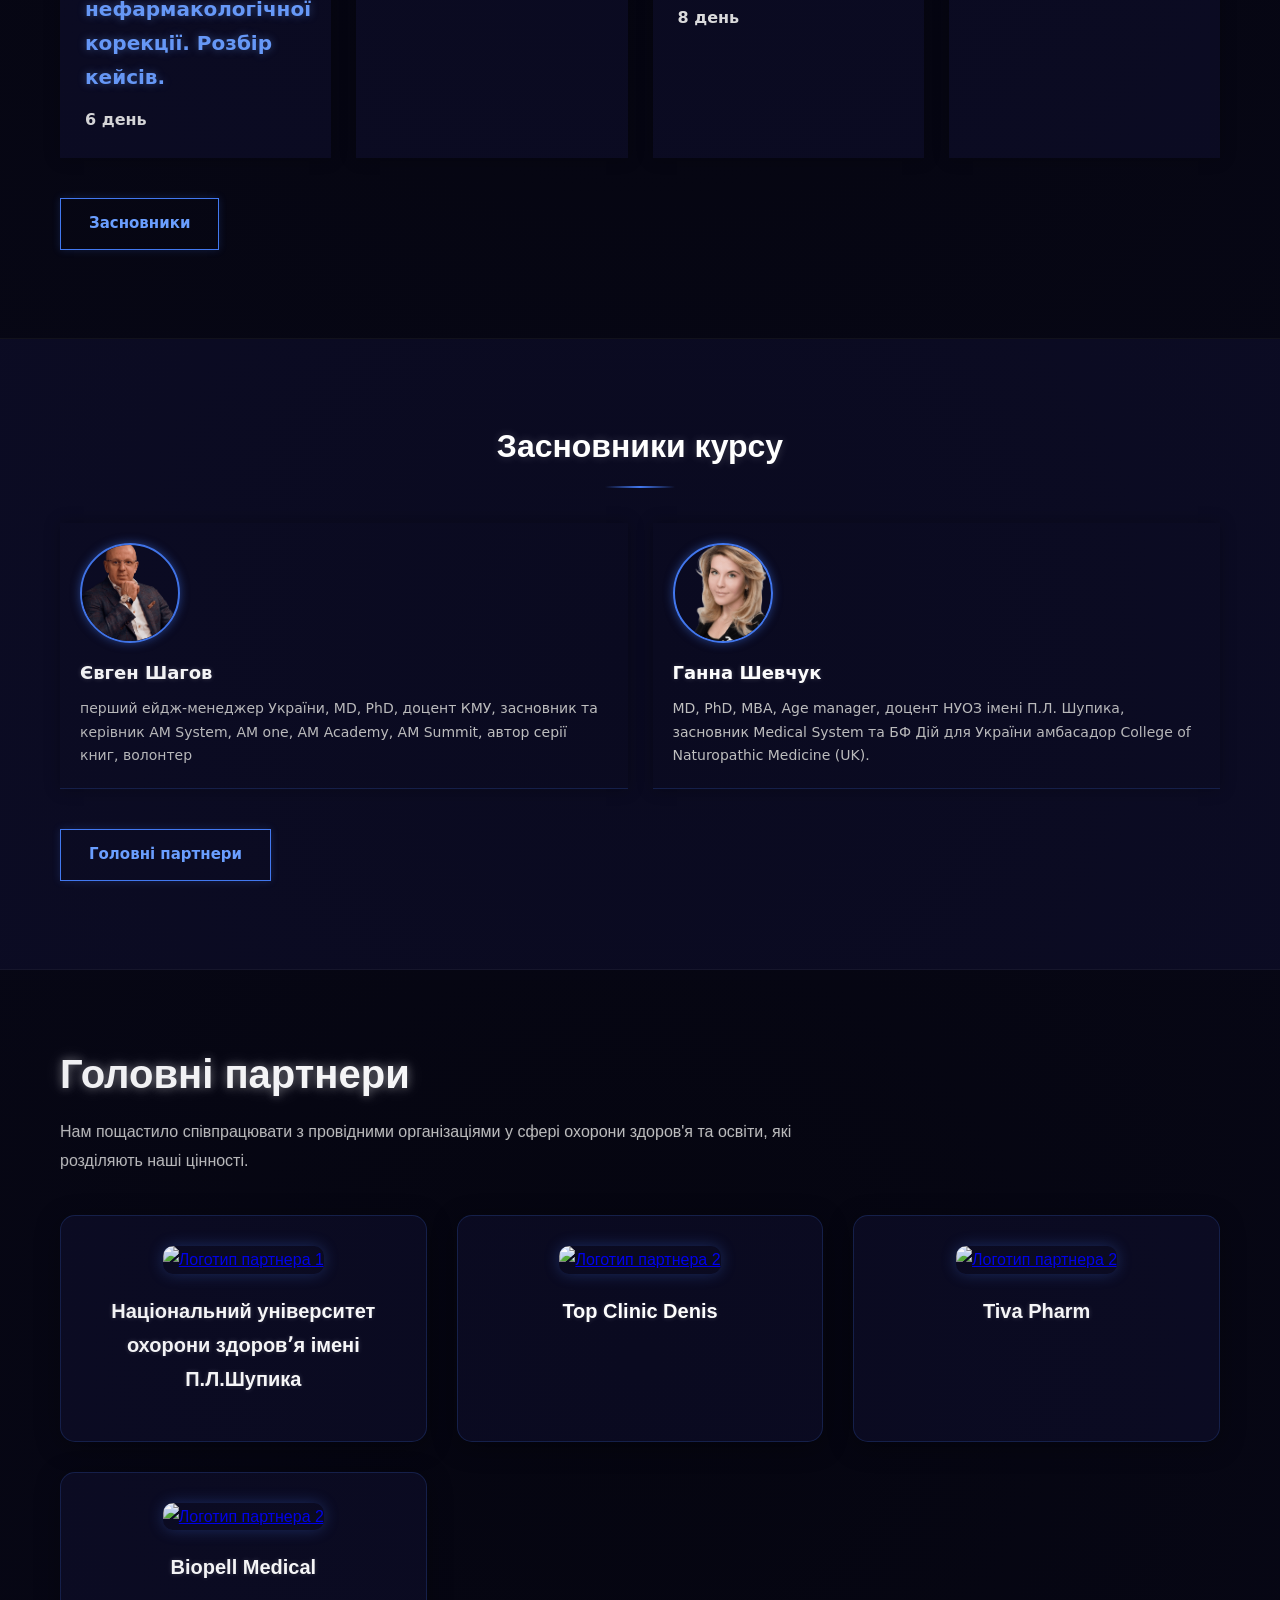
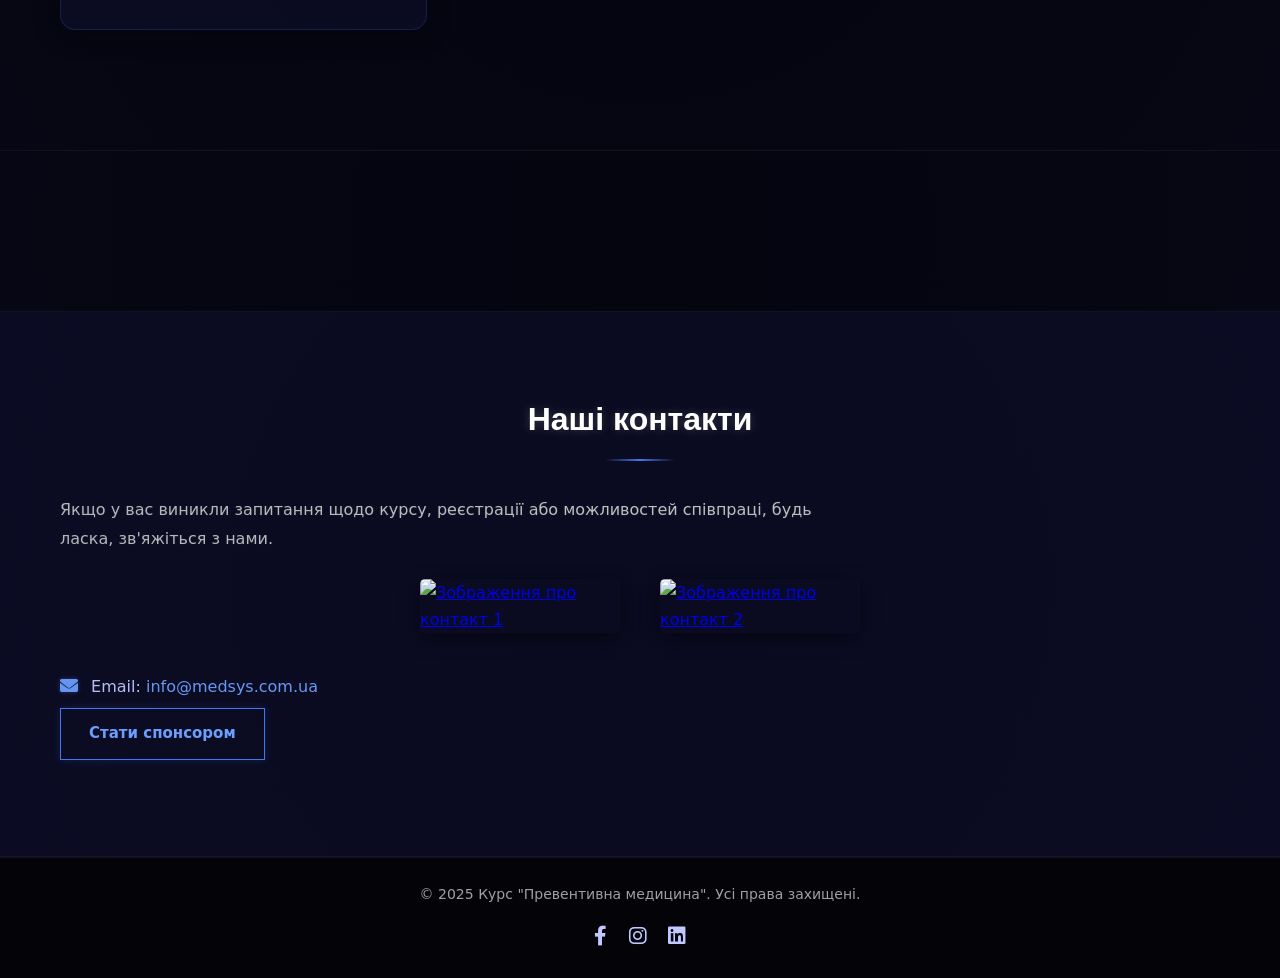
==== commit 4d0685e7: "Add files via upload" ====
--- a/index.html
+++ b/index.html
@@ -6,6 +6,7 @@
   <title>https://medsys.com</title>
   <meta name="description" content="Перший державний базовий курс із привентивної медицини ">
   <meta name="keywords" content="Перший, перший державний курс із привентивної медицини, привентивна медицина">
+  <meta name="robots" conent="" >
   <link rel="stylesheet" href="style.css" />
   <link href="https://fonts.googleapis.com/css2?family=Life+Savers:wght@700&family=Alexandria&family=Inter:wght@400;900&display=swap" rel="stylesheet">
   <link rel="stylesheet" href="https://cdnjs.cloudflare.com/ajax/libs/font-awesome/6.0.0-beta3/css/all.min.css">
@@ -23,8 +24,10 @@
           <li><a href="#about">Про курс</a></li>
           <li><a href="#audience">Цільова аудиторія</a></li>
           <li><a href="#program">Програма курсу</a></li>
-          <li><a href="#speakers">Викладачі</a></li>
-          <li><a href="#sponsorship">Спонсорські пакети</a></li>
+          <li><a href="#speakers">Засновники</a></li>
+          <li><a href="#partners">Головні партнери</a></li>
+          
+          
           <li><a href="#contacts">Контакти</a></li>
         </ul>
       </nav>
@@ -39,7 +42,7 @@
       <div class="content" id="contentArea">
         <h1>Перший державний курс із превентивної медицини</h1>
         <p class="subtext">Сучасні технології у превенції, діагностиці та лікуванні неінфекційних хвороб</p>
-        <p class="authors">By Evgen Shagov & Anna Shevchuk</p>
+        <p class="authors">By Yevgen Shagov & Anna Shevchuk</p>
         <a href="#about" class="button primary-button">Дізнатись більше</a>
       </div>
     </section>
@@ -48,9 +51,9 @@
       <div class="container">
         <h2>Чому цей курс важливий?</h2>
         <ul class="important-points">
-          <li>Ми навчаємо лікарів, як зберігати здоров’я, а не боротися з його втратою.</li>
-          <li>Ми застосовуємо міждисциплінарний підхід: доказова медицина, нутріціологія, психологія та сучасні технології</li>
+          <li>Ми навчаємо лікарів, як зберігати здоров’я, а не боротися з його втратою із застосуванням міждисциплінарного підходу:доказова медицина, нутріціологія, психологія та сучасні технології</li>
           <li>Курс має державну сертифікацію та 50 залікових балів БПР</li>
+          <li>Найуспішніші учасники курсу мають можливість працевлаштування в найкращій клініці із привентивної медицини в Україні</li>
           <li>Превенція — ключ до довголіття, життєвої енергії  та стійкої системи охорони здоров’я</li>
         </ul>
         <a href="#audience" class="button secondary-button">Цільова аудиторія</a>
@@ -68,7 +71,7 @@
           <li>Лікарі, що проваджують медичну діяльність в приватних кабінетах, клініках та / або є власниками клінік, що хочуть розвивати та розширювати бізнес та власні компетенці</li>
           <li>Учасники - мотивовані професіонали, що налаштовані до змін</li>
           <li>Організатори отримують заявок в 2 рази більше та відбувається відбір</li>
-          <li>Курс розрахований на 50 учасників </li>
+          <li>Група розрахований на 50 учасників </li>
         
         </ul>
         <a href="#program" class="button secondary-button">Програма курсу</a>
@@ -81,35 +84,35 @@
         <div class="program-grid">
           <div class="program-item">
             <h3>Історичні та медико-соціальні аспекти у превенції хронічних неінфекційних захворювань. </h3>
-           
+            <b>1 день</b>
           </div>
           <div class="program-item">
             <h3>Сучасні підходи, технологічні рішення та перспективні напрямки розвитку превентивної медицини.</h3>
-        
+            <b>2 день</b>
           </div>
           <div class="program-item">
             <h3>Дисфункція ендокринної системи як ай фактор ризику хронічних неінфекційних захворювань. Сучасні методи попередження, діагностика і корекція. Розбір кейсів.</h3>
-        
+            <b>3-4 день</b>
           </div>
 <div class="program-item">
     <h3>Презентація новітнього обладнання з можливістю тестування</h3>
-    
+    <b>5 день</b>
   </div>
   <div class="program-item">
     <h3>Метаболічний синдром і метаболічно -асоційована стеатотична хвороба печінки, можливості нефармакологічної корекції. Розбір кейсів.</h3>
-    
+    <b>6 день</b>
   </div>
   <div class="program-item">
     <h3>Підтримка ментального здоров’я та превенція його порушень. Розбір кейсів.</h3>
-    
+    <b>7 день</b>
   </div>
   <div class="program-item">
     <h3>Профілактика  серцево-судинних захворю- вань,  додаткові ризики, їх діагностика і корекція. Розбір кейсів.</h3>
-    
+    <b>8 день</b>
   </div>
   <div class="program-item">
     <h3>Практичні навички. Розбір кейсів.</h3>
-    
+    <b>9-10 день</b>
   </div>
 </div>
 <a href="#speakers" class="button secondary-button">Засновники</a>
@@ -117,16 +120,16 @@
 </section>
 
 <section class="section light-bg" id="speakers">
-<div class="container">
-<h2>Засновники курсу</h2>
-<div class="speakers-grid">
-  <div class="speaker-card">
-    <img src="img/IMG_8823.PNG" alt="Євген Шагов">
-    <h3>Євген Шагов</h3>
-    <p>перший ейдж-менеджер України, MD, PhD, доцент КМУ, засновник та керівник АМ
-        System, AM Consulting, AM Academy, AM
+  <div class="container">
+    <h2>Засновники курсу</h2>
+    <div class="speakers-grid">
+     <div class="speaker-card">
+     <img src="img/IMG_8823.PNG" alt="Євген Шагов">
+     <h3>Євген Шагов</h3>
+     <p>перший ейдж-менеджер України, MD, PhD, доцент КМУ, засновник та керівник АМ
+        System, AM one, AM Academy, AM
         Summit, автор серії книг, волонтер</p>
-  </div>
+     </div>
   <div class="speaker-card">
     <img src="img/IMG_8430 2.png" alt="Ганна Шевчук">
     <h3>Ганна Шевчук</h3>
@@ -137,53 +140,59 @@
         Medicine (UK).</p>
   </div>
 </div>
-<a href="#sponsorship" class="button secondary-button">Спонсорські пакети</a>
-</div>
-</section>
-
-<section class="section" id="sponsorship">
+<div>
+  <a href="#partners" class="button secondary-button">Головні партнери</a>
+   </div>
+  </div>
+</section>
+<section class = "section" id="partners">
 <div class="container">
-<h2>Спонсорські пакети</h2>
-<p class="description">
-  Ми пропонуємо різноманітні спонсорські пакети для компаній, які бажають підтримати розвиток превентивної медицини та отримати доступ до цільової аудиторії медичних фахівців.
-</p>
-<div class="sponsorship-options">
-  <div class="package-card">
-    <h3>Спонсор</h3>
-    <ul>
-      <li>Присутність на вступній лекції та 1-му практичному занятті;</li>
-      <li>Можливість встановлення банера на оф-лайн на вступній лекціі та 1-му занятті курсу;</li>
-      <li>Можливість розміщення та роздачі рекламної продукції на 1-му оф-лайн занятті та розсилки для он-лайн учасників;</li>
-      <li>Участь (обладнання/презентаціі) компанії в практичному занятті «Презентація новітнього обладнання з можливістю тестування»;</li>
-      <li>Згадка обладнання компанії в лекційному занятті «Сучасні підходи, технологічні рішення та перспективні напрямки розвитку превентивної медицини».</li>
-      <h4><br>Вартість пакету «Спонсор» один потік: 2.000 €</br>
-        <br>Вартість пакету «Спонсор» два потоки: 3.000 €.<br>
-        </h4>
-    </ul>
-  </div>
-  <div class="package-card">
-    <h3>Генеральний спонсор</h3>
-    <ul>
-      <li>Згадка про компанію в анонсах про курс в соціальних мережах ініціаторів курсу та лікарських групах;</li>
-      <li>Розміщення інформації про компанію/продукт в групах профільної кафедри НУОЗ імені П.Л.Шупика (>тис учасників)  та курсів (>75 учасників);</li>
-      <li>Присутність протягом всього курсу на всіх лекціях та заняттях;</li>
-      <li>Можливість встановлення банера на оф-лайн заняттях протягом курсу;
-    </li>
-    <li>Можливість розміщення та роздачі рекламної продукції на оф-лайн заняттях та розсилки для он-лайн учасників;</li>
-    <li>Пріоритетна участь (обладнання/презентаціі) компанії в практичному занятті «Презентація новітнього обладнання з можливістю тестування»;</li>
-    <li>Акцент на обладнанні компанії в лекційному занятті «Сучасні підходи, технологічні рішення та перспективні напрямки розвитку превентивної медицини»;</li>
-    <li>Можливість вставки обладнання в презентаційні матеріали по всім темам лекцій. Презентації надаються курсантам.</li>
-    <li>Вставка обладнання компанії в практичні кейсі, що розбираються на практичних заняттях та надаються курсантам, як практичні протоколи.</li>
-    <li>Відсутність конкурентів.</li>
+  <h1>Головні партнери</h1>
+  <p class="description">
+    Нам пощастило співпрацювати з провідними організаціями у сфері охорони здоров'я та освіти, які розділяють наші цінності.
+  </p>
+  <div class="partners-grid">
+    <div class="partner-card">
+      <a href="https://www.nuozu.edu.ua">
+      <img src="img/photo_5217938730231395691_x.jpg" alt="Логотип партнера 1" class="partner-logo"></a>
+      <h3>Національний університет охорони здоровʼя імені П.Л.Шупика </h3>
+  
+    </div>
+    <div class="partner-card">
+      <a href="https://www.instagram.com/topclinicdenis?igsh=MWdwdWUzNnFocDB5OA==">
+      <img src="img/photo_5217938730231395688_y.jpg" alt="Логотип партнера 2" class="partner-logo"></a>
+      <h3>Top Clinic Denis </h3>
+      
+    </div>
     
-    <h4><br>Вартість пакету «Генеральний спонсор» один потік: 5.000 €</br>
-        <br>Вартість пакету «Генеральний спонсор» два потоки: 7.000 €</br>
-        </h4>
-    </ul>
-  </div>
-</div>
-<a href="#contacts" class="button primary-button">Стати спонсором</a>
-</div>
+    <div class="partner-card">
+      <a href="`https://www.instagram.com/tiva_pharm?igsh=MTM5NGk0cHNqNmpzOA==">
+      <img src="img/1747209079_I7ceoP.webp" alt="Логотип партнера 2" class="partner-logo"></a>
+      <h3>Tiva Pharm </h3>
+      
+    </div>
+    <div class="partner-card">
+      <a href="https://www.biopell.com.ua/">
+      <img src="img/images.png" alt="Логотип партнера 2" class="partner-logo"></a>
+      <h3>Biopell Medical </h3>
+      
+    </div>
+  </div>
+</div>
+</section>
+
+
+
+
+
+<section class="section" id="contacts">
+</section>
+
+
+
+
+
+
 </section>
 
 <section class="section light-bg" id="contacts">
@@ -192,9 +201,14 @@
 <p class="description">
   Якщо у вас виникли запитання щодо курсу, реєстрації або можливостей співпраці, будь ласка, зв'яжіться з нами.
 </p>
+<div class="contact-images">
+  <a href="https://gam-academy.com/en/">
+  <img src="img/photo_5449710150664452208_y.jpg" alt="Зображення про контакт 1" class="contact-illustration"></a>
+  <a href="https://www.medsys.com.ua"><img src="img/photo_5449636388896109391_x.jpg" alt="Зображення про контакт 2" class="contact-illustration"></a>
+</div>
 <div class="contact-info">
   <p><i class="fas fa-envelope"></i> Email: <a href="mailto:info@medsys.com.ua">info@medsys.com.ua</a></p>
-  <p><i class="fas fa-phone"></i> Телефон: <a href="tel:+380675063091">+380 67 506 3091</a></p>
+  <p> <a a href="tel:+380675063091" class="button secondary-button">Стати спонсором</a></p>
   
 </div>
 
--- a/style.css
+++ b/style.css
@@ -33,7 +33,8 @@
     overflow: hidden;
     z-index: 1;
   }
-  
+ 
+
   .button::before {
     content: '';
     position: absolute;
@@ -183,13 +184,14 @@
     visibility: visible;
   }
   
-  mobile-nav-overlay .main-nav {
+  /*.mobile-nav-overlay .main-nav {
     display: block;
     text-align: center;
-  }
+  }*/
   
   .mobile-nav-overlay .main-nav ul {
     flex-direction: column;
+    text-align: center;
   }
   
   .mobile-nav-overlay .main-nav li {
@@ -199,6 +201,8 @@
   .mobile-nav-overlay .main-nav a {
     font-size: 20px; /* Зменшуємо розмір */
     color: #e0e0e0;
+    display: block;
+    padding: 10px;
   }
   
   .close-menu {
@@ -223,7 +227,7 @@
   .hero {
     position: relative;
     background-color: #050510;
-     background-image: url ('img/bl'); /* Переконайтесь, що цей файл існує */
+     /*background-image: url ('img.')'; /* Переконайтесь, що цей файл існує */
     background-size: cover;
     background-position: center;
     height: calc(100vh - 70px);
@@ -233,7 +237,9 @@
     padding: 0 5%; /* Зберігаємо відступи */
     text-align: left; /* <<< ЗМІНА: Вирівнюємо текст по лівому краю */
     overflow: hidden; /* Запобігаємо виходу фонових ефектів за межі */
-  }
+    /* Стиль по умолчанию */
+  }
+
   
   /* Ефект затемнення по краях та світіння по центру */
   .hero::before {
@@ -420,7 +426,7 @@
     display: grid;
     grid-template-columns: repeat(auto-fit, minmax(250px, 1fr)); /* Зменшуємо min-width */
     gap: 15px;
-    /* text-align: left; */ /* Елементи grid автоматично вирівнюються по лівому краю */
+    /* text-align: left;  Елементи grid автоматично вирівнюються по лівому краю */
   }
   
   .audience-list li {
@@ -459,7 +465,7 @@
   .program-item {
     background-color: #0A0A20;
     padding: 25px; /* Зменшуємо відступи */
-    /* border-radius: 0; */ /* Забираємо округлення */
+    /* border-radius: 0;  Забираємо округлення */
     box-shadow: 0 0 15px rgba(0, 0, 0, 0.3); /* Затемнена тінь */
     text-align: left; /* <<< ЗМІНА: Текст елементів програми по лівому краю */
     transition: transform 0.3s ease, box-shadow 0.3s ease;
@@ -468,8 +474,7 @@
   
   .program-item:hover {
     transform: translateY(-5px);
-    box-shadow: 0 0 25px rgba(66, 120, 239, 0.
-    4); /* Більш виражене світіння при наведенні */
+    box-shadow: 0 0 25px rgba(66, 120, 239, 0.4); /* Більш виражене світіння при наведенні */
 }
 
 .program-item h3 {
@@ -495,7 +500,7 @@
 .speaker-card {
   background-color: #0A0A20;
   padding: 20px; /* Зменшуємо відступи */
-  /* border-radius: 0; */ /* Забираємо округлення */
+  /* border-radius: 0;  Забираємо округлення */
   text-align: left; /* <<< ЗМІНА: Текст карток спікерів по лівому краю */
   box-shadow: 0 0 15px rgba(0, 0, 0, 0.3);
   transition: transform 0.3s ease, box-shadow 0.3s ease;
@@ -537,21 +542,194 @@
   font-size: 14px; /* Зменшуємо розмір */
   color: #c0c0c0;
 }
-
-/* Sponsorship Options */
+/* ... (існуючі стилі) ... */
+
+/* Видаліть або закоментуйте цей блок зі стилів: */
+/* Додайте ці стилі до style.css */
+
+/* Стилі для секції "Партнери" */
+#partners {
+  background-color: #050510;
+  font-family:Arial, Helvetica, sans-serif /* Темний фон, як у інших секцій */
+}
+
+/* Сітка для карток партнерів */
+.partners-grid {
+  display: grid;
+  grid-template-columns: repeat(auto-fit, minmax(300px, 1fr));
+  gap: 30px;
+  margin-top: 40px;
+  margin-bottom: 40px;
+}
+
+/* Картка партнера */
+.partner-card {
+  background-color: #0A0A20; /* Фон картки, трохи світліший темний */
+  padding: 30px;
+  border-radius: 15px; /* Закруглені кути */
+  text-align: center;
+  box-shadow: 0 5px 25px rgba(0, 0, 0, 0.4);
+  transition: transform 0.3s ease, box-shadow 0.3s ease;
+  border: 1px solid rgba(66, 120, 239, 0.2);
+}
+
+.partner-card:hover {
+  transform: translateY(-8px); /* Трохи піднімаємо картку */
+  box-shadow: 0 10px 30px rgba(66, 120, 239, 0.4); /* Сильніша тінь з синім відтінком */
+}
+
+.partner-card .partner-logo {
+  width: 120px; /* Розмір логотипу */
+  height: auto;
+  margin-bottom: 20px;
+  border-radius: 10px; /* Закруглені кути для логотипу */
+  box-shadow: 0 0 15px rgba(66, 120, 239, 0.3);
+  transition: transform 0.3s ease;
+}
+
+.partner-card:hover .partner-logo {
+    transform: scale(1.05); /* Збільшуємо логотип при наведенні */
+}
+
+.partner-card h3 {
+  color: #fff; /* Білий колір для заголовка */
+  font-size: 20px;
+  margin-bottom: 15px;
+  text-shadow: 0 0 5px rgba(255, 255, 255, 0.2);
+}
+
+.partner-card p {
+  font-size: 16px;
+  color: #c0c0c0; /* Світліший сірий для тексту */
+  line-height: 1.6;
+}
+
+/* ... (інші стилі) ... */
+
 .sponsorship-options {
   display: grid;
-  grid-template-columns: repeat(auto-fit, minmax(350px, 1fr)); /* <<< ЗМІНА: Збільшуємо min-width для 2 колонок */
+  grid-template-columns: repeat(auto-fit, minmax(350px, 1fr));
+  gap: 30px;
+  margin-bottom: 40px;
+  justify-content: center;
+}
+
+.sponsor-logos {
+  display: flex;
+  justify-content: center;
+  align-items: center;
+  gap: 30px;
+  margin-top: 25px;
+  margin-bottom: 40px;
+  flex-wrap: wrap;
+}
+
+.sponsor-logo {
+  max-width: 100px;
+  height: auto;
+  opacity: 0.7;
+  transition: opacity 0.3s ease, transform 0.3s ease;
+}
+
+.sponsor-logo:hover {
+  opacity: 1;
+  transform: scale(1.05);
+}
+
+@media (max-width: 768px) {
+  .sponsor-logos {
+    gap: 20px;
+  }
+  .sponsor-logo {
+    max-width: 80px;
+  }
+}
+
+@media (max-width: 480px) {
+  .sponsor-logos {
+    flex-direction: column;
+  }
+  .sponsor-logo {
+    margin-bottom: 15px;
+  }
+
+}
+/* Стиль по умолчанию */
+.text {
+  text-align: left; /* например, на ПК слева */
+}
+
+/* Для телефонов (до 768px ширины) */
+@media (max-width: 768px) {
+  .text {
+    text-align: center; /* по центру */
+  }
+}
+
+/* ... (кінець блоку, що треба видалити/закоментувати) ... */
+
+
+/* Додайте ці нові стилі для зображень у секції контактів (наприклад, після .description або перед .contact-info) */
+.contact-images {
+  display: flex; /* Розміщуємо елементи в ряд */
+  justify-content: center; /* Центруємо зображення по горизонталі */
+  gap: 40px; /* Відступ між зображеннями */
+  margin-bottom: 40px; /* Відступ від зображень до контактної інформації */
+  flex-wrap: wrap; /* Дозволяємо переноситися на новий рядок */
+}
+
+.contact-illustration {
+  max-width: 200px; /* Максимальна ширина кожного зображення */
+  height: auto; /* Зберігає пропорції */
+  border-radius: 5px; /* Легке округлення кутів */
+  box-shadow: 0 5px 20px rgba(0, 0, 0, 0.4); /* Тінь для ефекту глибини */
+  transition: transform 0.3s ease, box-shadow 0.3s ease;
+}
+
+.contact-illustration:hover {
+  transform: translateY(-5px); /* Легкий підйом при наведенні */
+  box-shadow: 0 8px 25px rgba(0, 0, 0, 0.6); /* Більш виражена тінь */
+}
+
+/* Адаптивність для зображень у секції контактів */
+@media (max-width: 768px) {
+  .contact-images {
+    gap: 25px;
+    margin-bottom: 30px;
+  }
+  .contact-illustration {
+    max-width: 150px; /* Зменшуємо розмір на планшетах */
+  }
+}
+
+@media (max-width: 480px) {
+  .contact-images {
+    flex-direction: column; /* На дуже маленьких екранах: один під одним */
+    gap: 20px;
+  }
+  .contact-illustration {
+    max-width: 80%; /* Займає 80% ширини контейнера */
+    margin-left: auto; /* Центруємо кожен елемент в стовпчику */
+    margin-right: auto;
+  }
+}
+
+/* ... (інші існуючі стилі) ... */
+
+ Sponsorship Options 
+.sponsorship-options {
+  display: grid;
+  grid-template-columns: repeat(auto-fit, minmax(350px, 1fr)); /* <<< ЗМІНА: Збільшуємо min-width для 2 колонок 
   gap: 30px; /* Трохи більший відступ */
   margin-bottom: 40px;
   justify-content: center; /* <<< ЗМІНА: Центруємо пакети, якщо їх менше, ніж колонок */
 }
 
-.package-card {
+.package-card{
   background-color: #0A0A20;
   padding: 25px; /* Зменшуємо відступи */
-  /* border-radius: 0; */ /* Забираємо округлення */
-  text-align: left; /* <<< ЗМІНА: Текст пакетів по лівому краю */
+  border-radius: 0; /* Забираємо округлення */
+  text-align: center;/* <<< ЗМІНА: Текст пакетів по лівому краю */
   box-shadow: 0 0 15px rgba(0, 0, 0, 0.3);
   position: relative;
   overflow: hidden;
@@ -601,7 +779,7 @@
   left: 0;
   font-size: 18px;
   text-shadow: 0 0 5px rgba(106, 158, 255, 0.3);
-}
+}*/
 
 /* Contact Info & Form */
 .contact-info {
@@ -723,6 +901,15 @@
     .menu-toggle {
       display: block;
     }
+
+    /* Временно для отладки */
+#menuToggle {
+  border: 2px solid rgb(23, 24, 54) !important;
+}
+
+.mobile-nav-overlay {
+  border: 2px solid rgb(62, 62, 88) !important;
+}
   
     .hero {
       height: 100vh;
@@ -833,4 +1020,91 @@
       .contact-form h3 {
         font-size: 20px;
       }
-    }+    }
+
+
+
+    /* Mobile Menu Overlay - ОБЯЗАТЕЛЬНЫЕ СТИЛИ */
+.mobile-nav-overlay {
+  position: fixed;
+  top: 0;
+  left: 0;
+  width: 100%;
+  height: 100%;
+  background-color: rgba(5, 5, 16, 0.98);
+  display: flex;
+  flex-direction: column;
+  justify-content: center;
+  align-items: center;
+  z-index: 1000;
+  opacity: 0;
+  visibility: hidden;
+  transition: opacity 0.4s ease, visibility 0.4s ease;
+}
+
+.mobile-nav-overlay.active {
+  opacity: 1;
+  visibility: visible;
+}
+
+.mobile-nav-overlay .main-nav {
+  display: block !important;
+  text-align: center;
+}
+
+.mobile-nav-overlay .main-nav ul {
+  flex-direction: column;
+  padding: 0;
+  margin: 0;
+}
+
+.mobile-nav-overlay .main-nav li {
+  margin: 20px 0;
+  list-style: none;
+}
+
+.mobile-nav-overlay .main-nav a {
+  font-size: 24px;
+  color: #ffffff !important;
+  text-decoration: none;
+  font-weight: 500;
+  padding: 15px 30px;
+  display: block;
+  transition: color 0.3s ease;
+}
+
+.mobile-nav-overlay .main-nav a:hover {
+  color: #4278EF !important;
+}
+
+.close-menu {
+  position: absolute;
+  top: 30px;
+  right: 30px;
+  background: none;
+  border: none;
+  color: #fff;
+  font-size: 32px;
+  cursor: pointer;
+  z-index: 1001;
+}
+
+/* Показываем кнопку меню только на мобильных */
+@media (max-width: 992px) {
+  .menu-toggle {
+      display: block !important;
+      z-index: 1002;
+  }
+  
+  .main-nav:not(.mobile-nav-overlay .main-nav) {
+      display: none !important;
+  }
+}
+.mobile-nav-overlay .main-nav a {
+  transition: all 0.3s ease;
+}
+
+.mobile-nav-overlay .main-nav a:active {
+  transform: scale(0.95);
+  opacity: 0.8;
+}
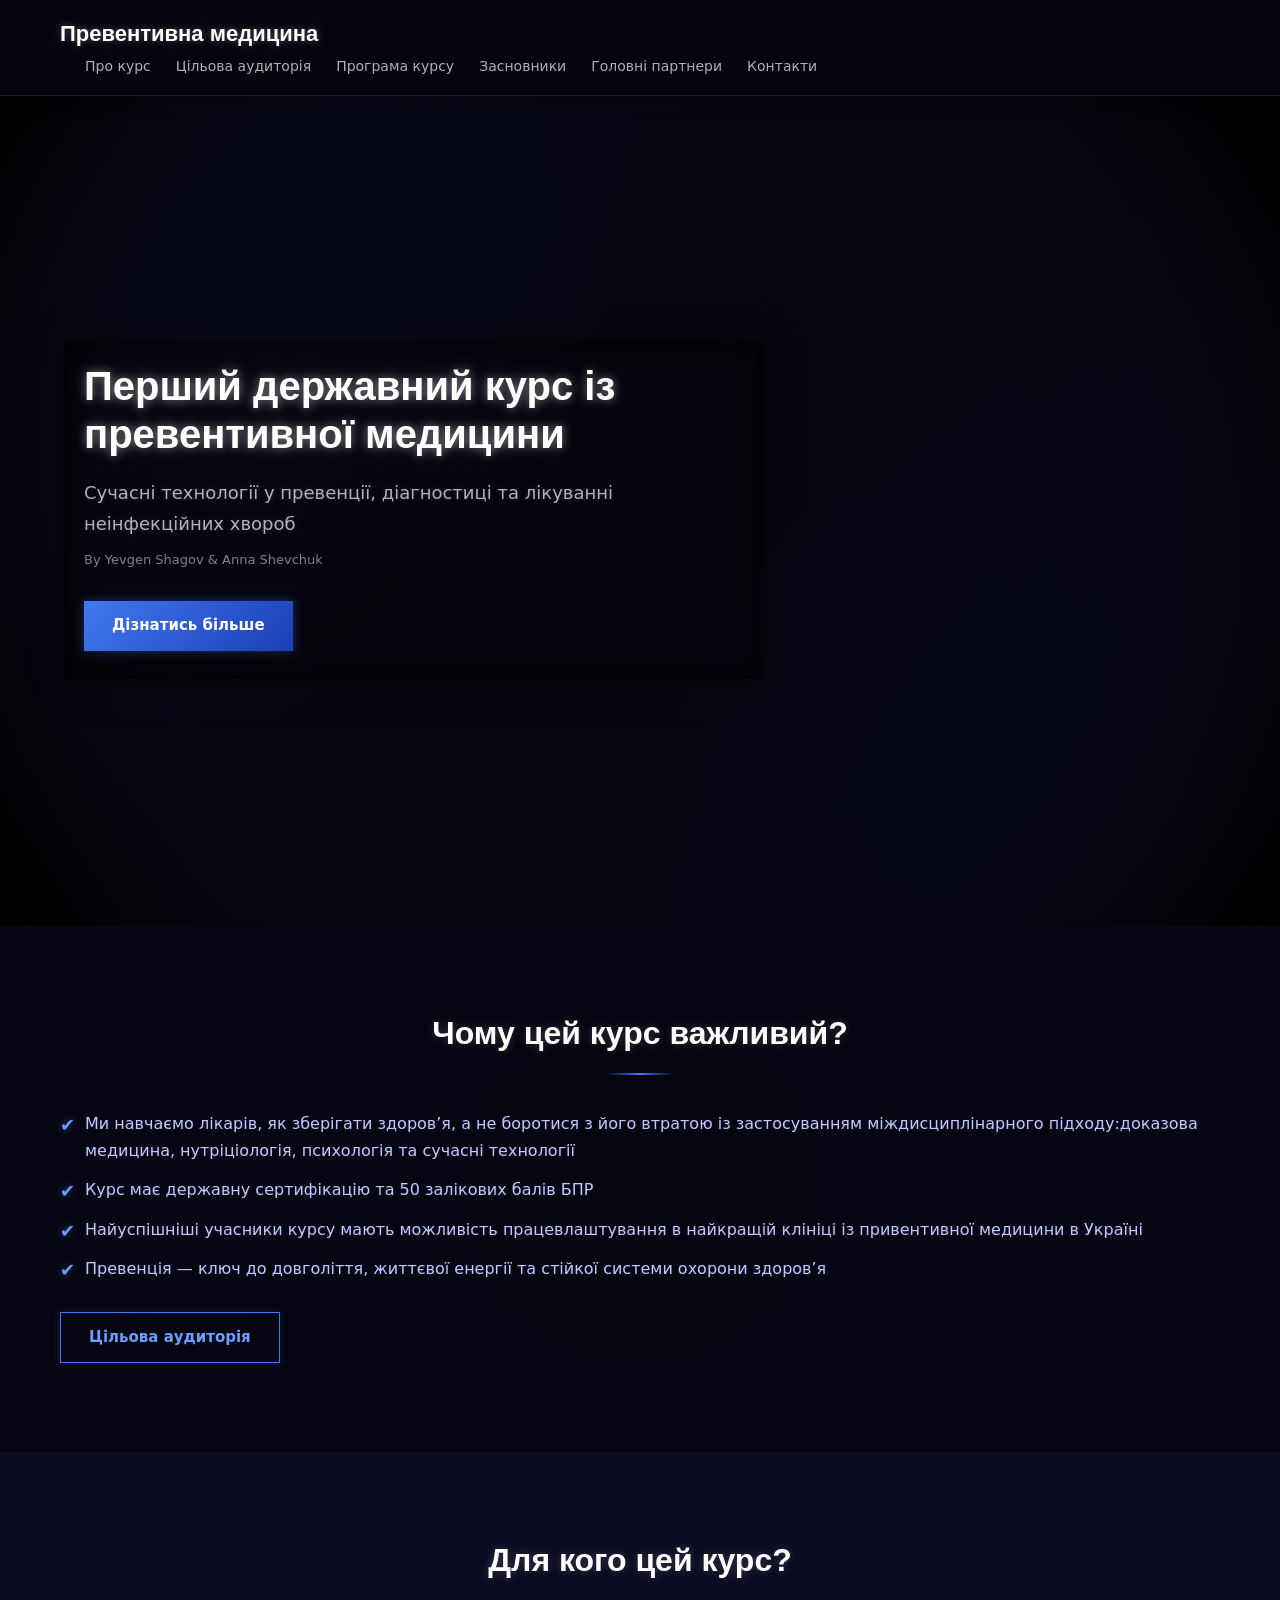
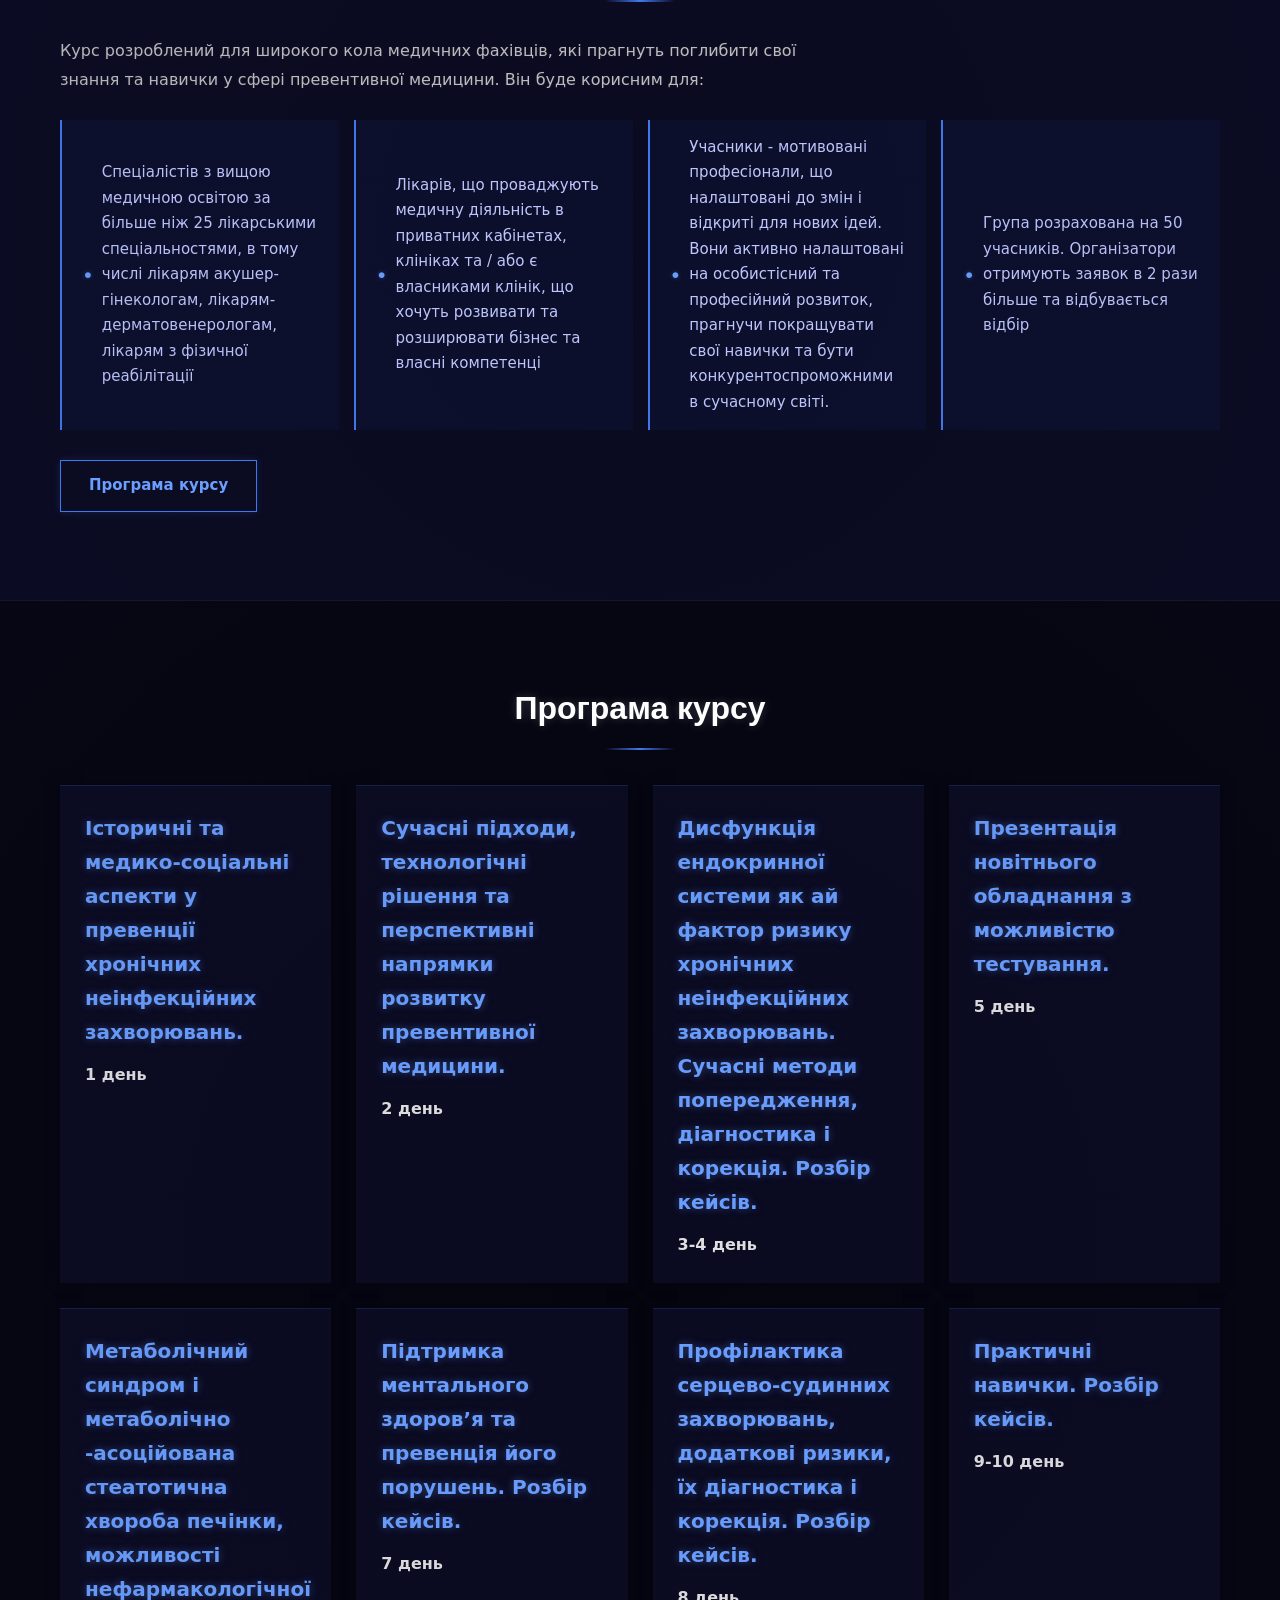
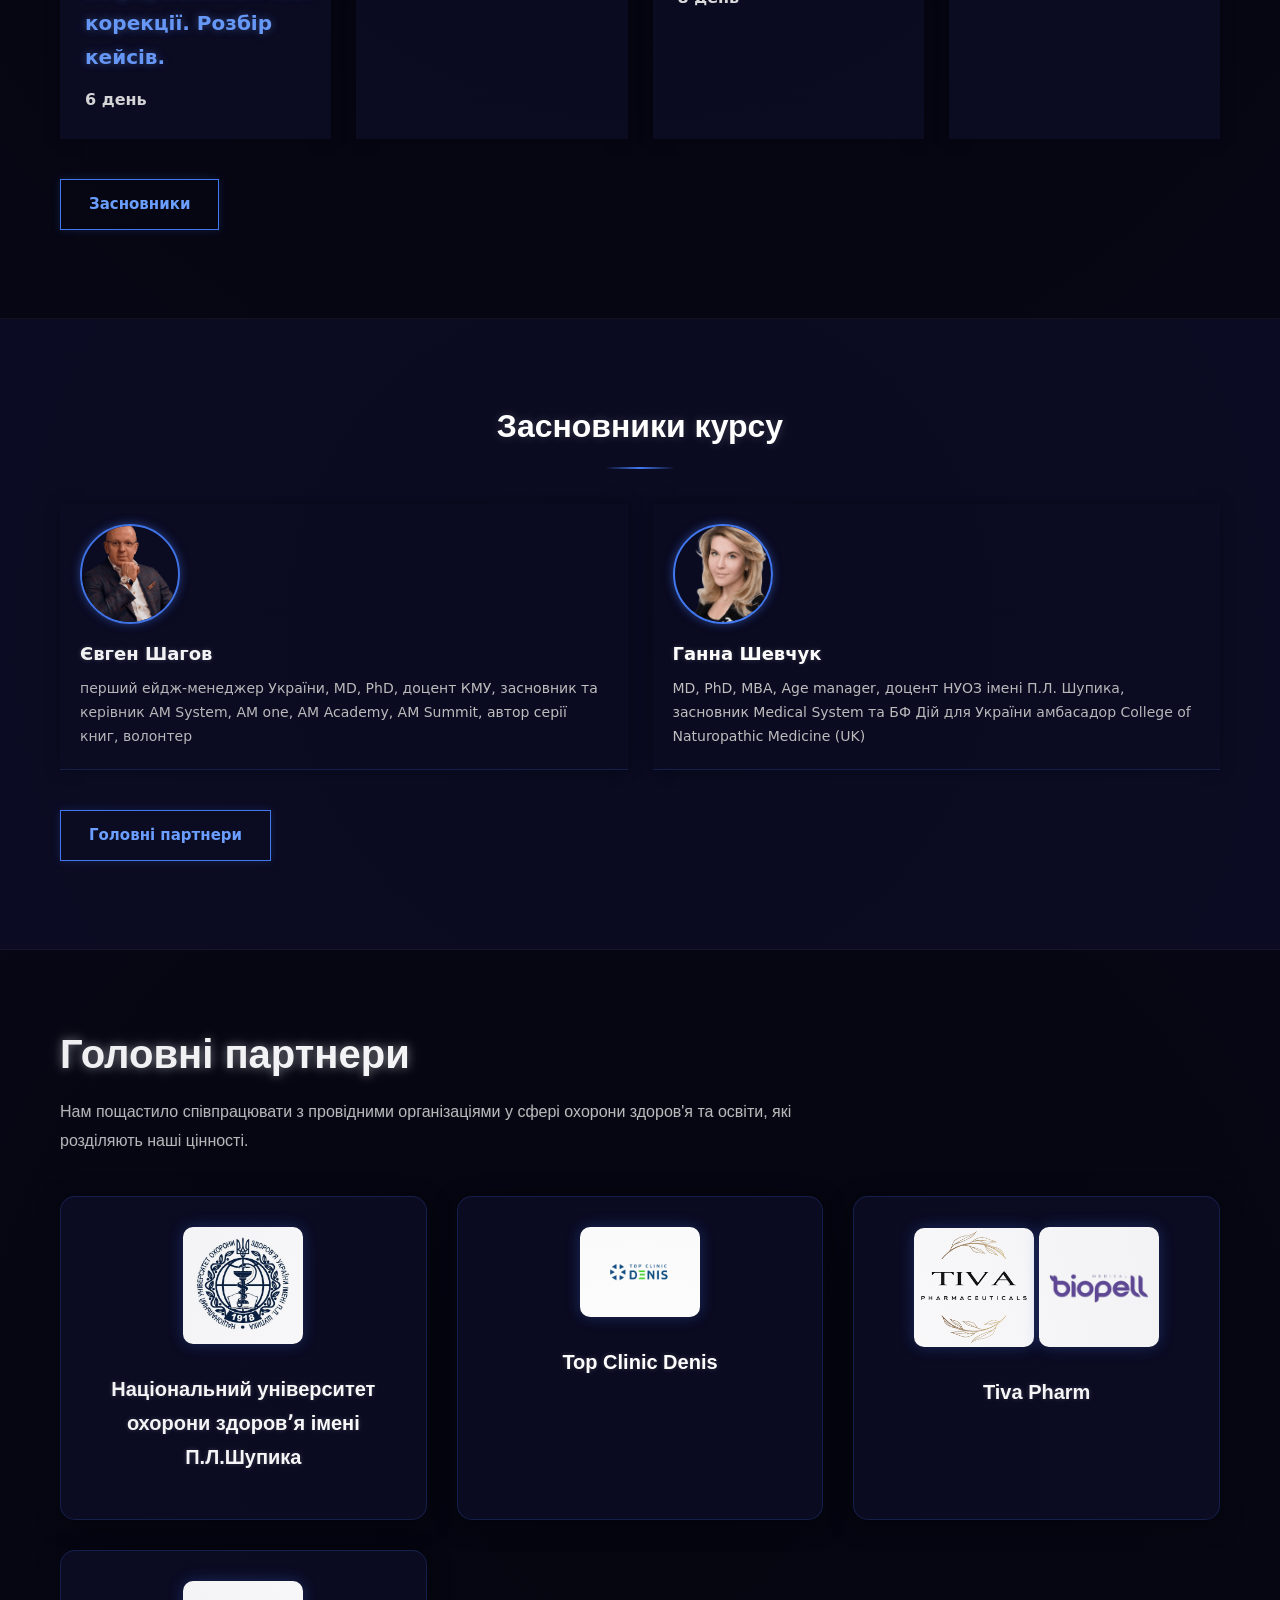
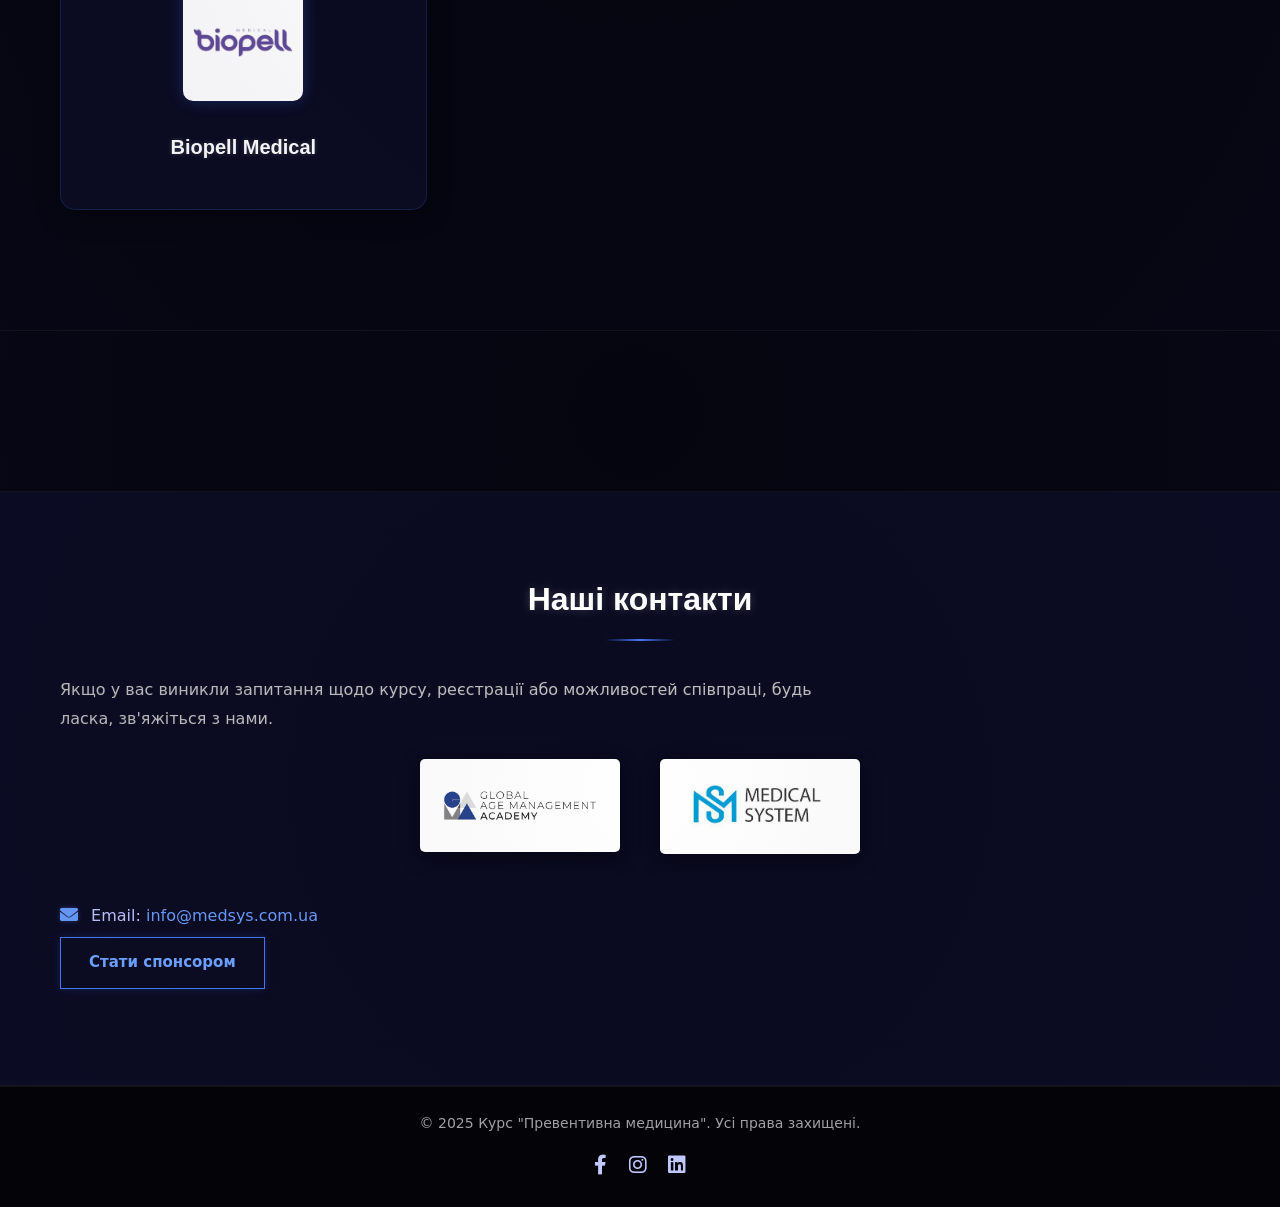
==== commit 6586ba04: "Update index.html" ====
--- a/index.html
+++ b/index.html
@@ -67,11 +67,10 @@
           Курс розроблений для широкого кола медичних фахівців, які прагнуть поглибити свої знання та навички у сфері превентивної медицини. Він буде корисним для:
         </p>
         <ul class="audience-list">
-          <li>Спеціалісти з вищою медичною освітою за більше ніж 25 лікарськими спеціальностями, в т.ч. лікарі акушери-гінекологи, лікарі-дерматовенерологи, лікарі з фізичної реабілітації;</li>
-          <li>Лікарі, що проваджують медичну діяльність в приватних кабінетах, клініках та / або є власниками клінік, що хочуть розвивати та розширювати бізнес та власні компетенці</li>
-          <li>Учасники - мотивовані професіонали, що налаштовані до змін</li>
-          <li>Організатори отримують заявок в 2 рази більше та відбувається відбір</li>
-          <li>Група розрахований на 50 учасників </li>
+          <li>Спеціалістів з вищою медичною освітою за більше ніж 25 лікарськими спеціальностями, в тому числі лікарям акушер-гінекологам, лікарям-дерматовенерологам, лікарям з фізичної реабілітації</li>
+          <li>Лікарів, що проваджують медичну діяльність в приватних кабінетах, клініках та / або є власниками клінік, що хочуть розвивати та розширювати бізнес та власні компетенці</li>
+          <li>Учасники - мотивовані професіонали, що налаштовані до змін і відкриті для нових ідей. Вони активно налаштовані на особистісний та професійний розвиток, прагнучи покращувати свої навички та бути конкурентоспроможними в сучасному світі.</li>
+          <li>Група розрахованa на 50 учасників. Організатори отримують заявок в 2 рази більше та відбувається відбір</li>
         
         </ul>
         <a href="#program" class="button secondary-button">Програма курсу</a>
@@ -95,7 +94,7 @@
             <b>3-4 день</b>
           </div>
 <div class="program-item">
-    <h3>Презентація новітнього обладнання з можливістю тестування</h3>
+    <h3>Презентація новітнього обладнання з можливістю тестування.</h3>
     <b>5 день</b>
   </div>
   <div class="program-item">
@@ -107,7 +106,7 @@
     <b>7 день</b>
   </div>
   <div class="program-item">
-    <h3>Профілактика  серцево-судинних захворю- вань,  додаткові ризики, їх діагностика і корекція. Розбір кейсів.</h3>
+    <h3>Профілактика  серцево-судинних захворювань,  додаткові ризики, їх діагностика і корекція. Розбір кейсів.</h3>
     <b>8 день</b>
   </div>
   <div class="program-item">
@@ -137,7 +136,7 @@
         НУОЗ імені П.Л. Шупика, засновник
         Medical System та БФ Дій для України
         амбасадор College of Naturopathic
-        Medicine (UK).</p>
+        Medicine (UK)</p>
   </div>
 </div>
 <div>
@@ -166,14 +165,15 @@
     </div>
     
     <div class="partner-card">
-      <a href="`https://www.instagram.com/tiva_pharm?igsh=MTM5NGk0cHNqNmpzOA==">
+      <a href="`https://www.instagram.com/tiva_pharm?igsh=MTM5NGk0cHNqNmpzOA==">  
+      <img src="img/images.png" alt="Логотип партнера 2" class="partner-logo"></a>
       <img src="img/1747209079_I7ceoP.webp" alt="Логотип партнера 2" class="partner-logo"></a>
       <h3>Tiva Pharm </h3>
       
     </div>
     <div class="partner-card">
       <a href="https://www.biopell.com.ua/">
-      <img src="img/images.png" alt="Логотип партнера 2" class="partner-logo"></a>
+      <img src="img/1747209079_I7ceoP.webp" alt="Логотип партнера 2" class="partner-logo"></a>
       <h3>Biopell Medical </h3>
       
     </div>
@@ -231,4 +231,5 @@
 
 <script src="script.js"></script>
 </body>
-</html>+
+</html>
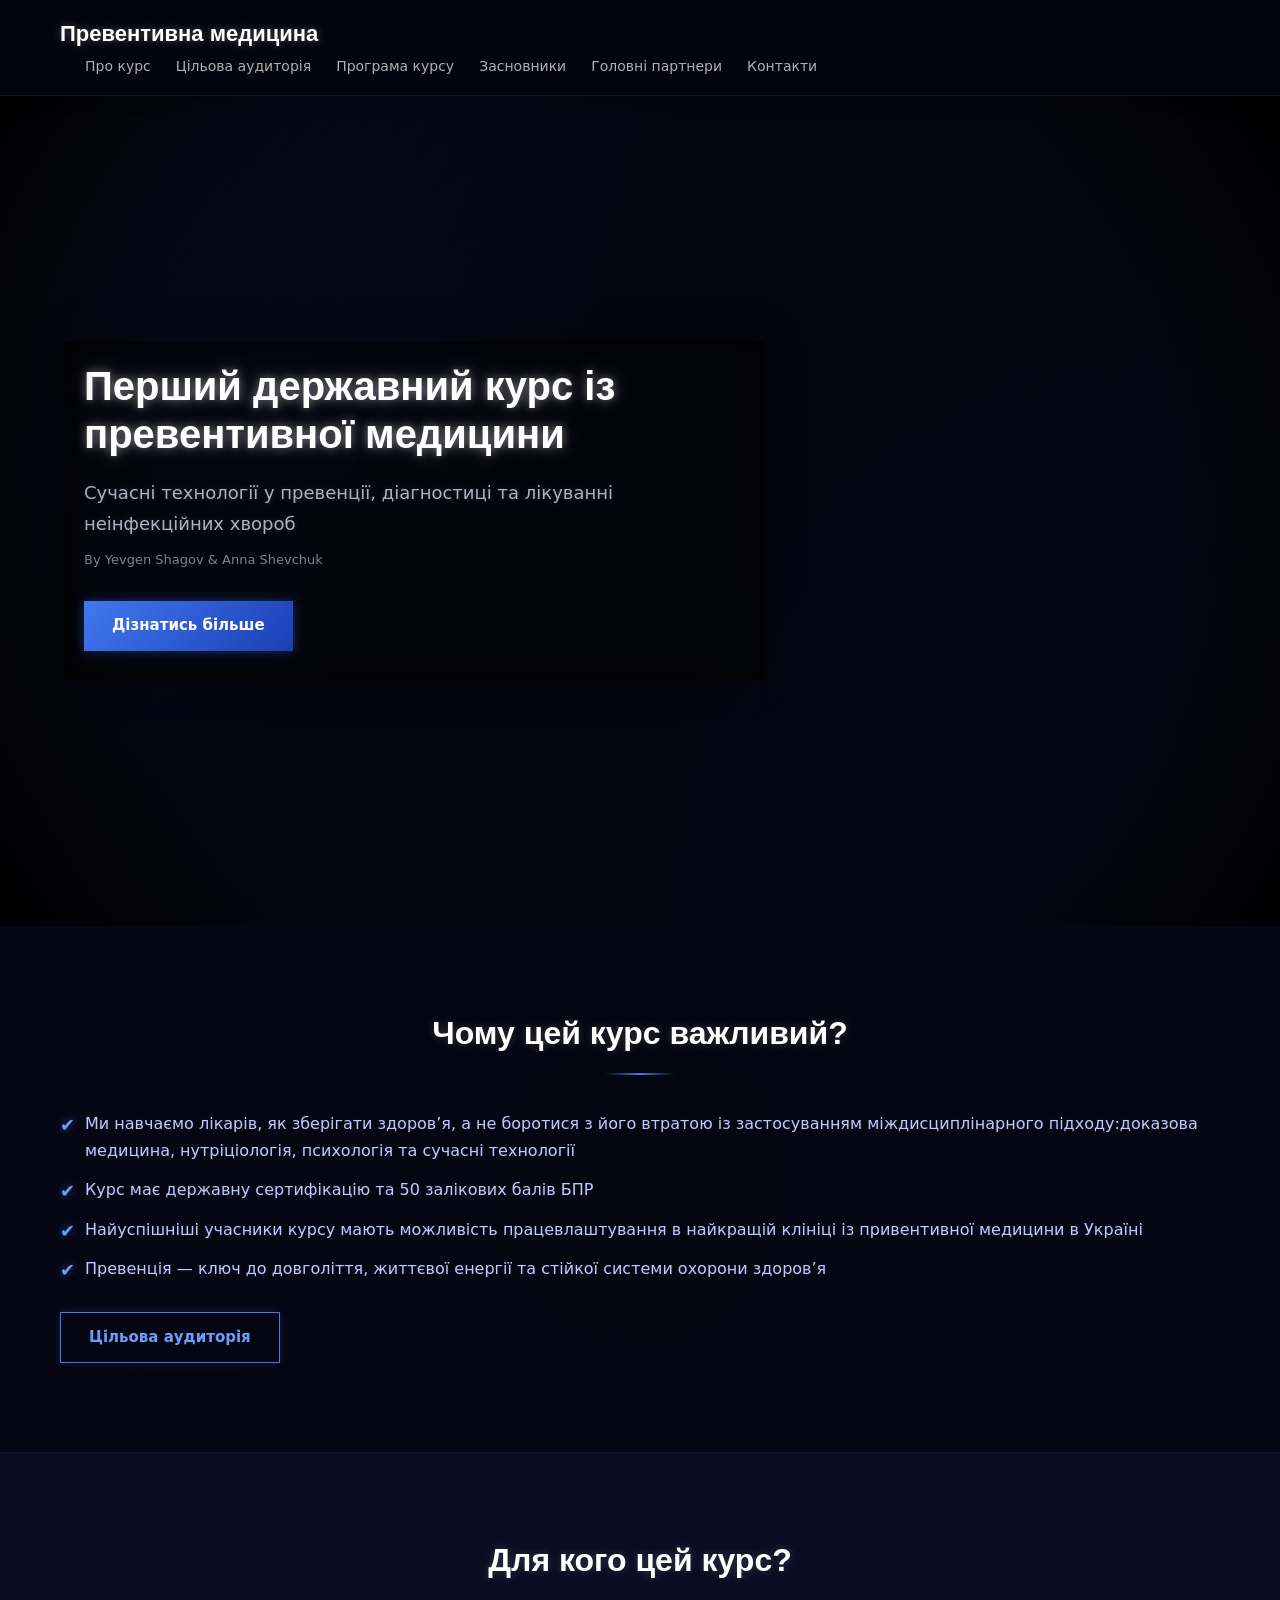
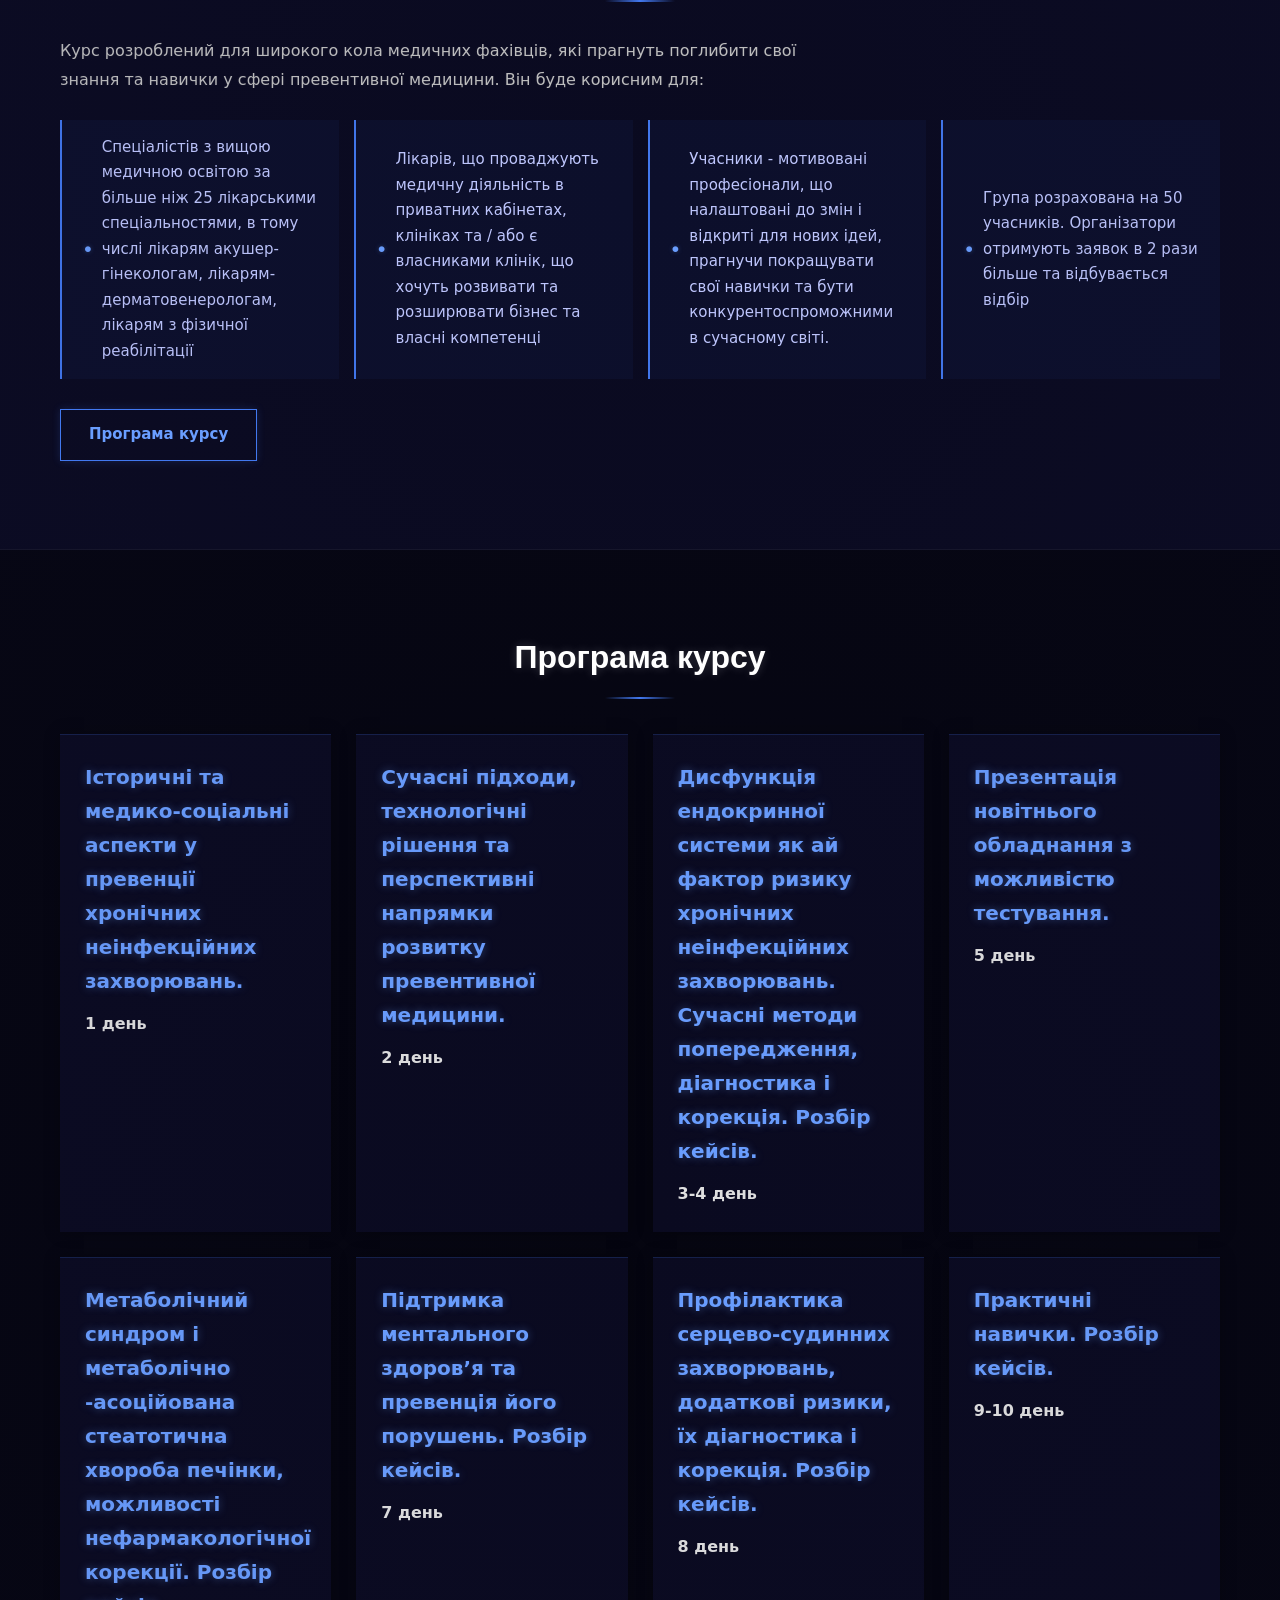
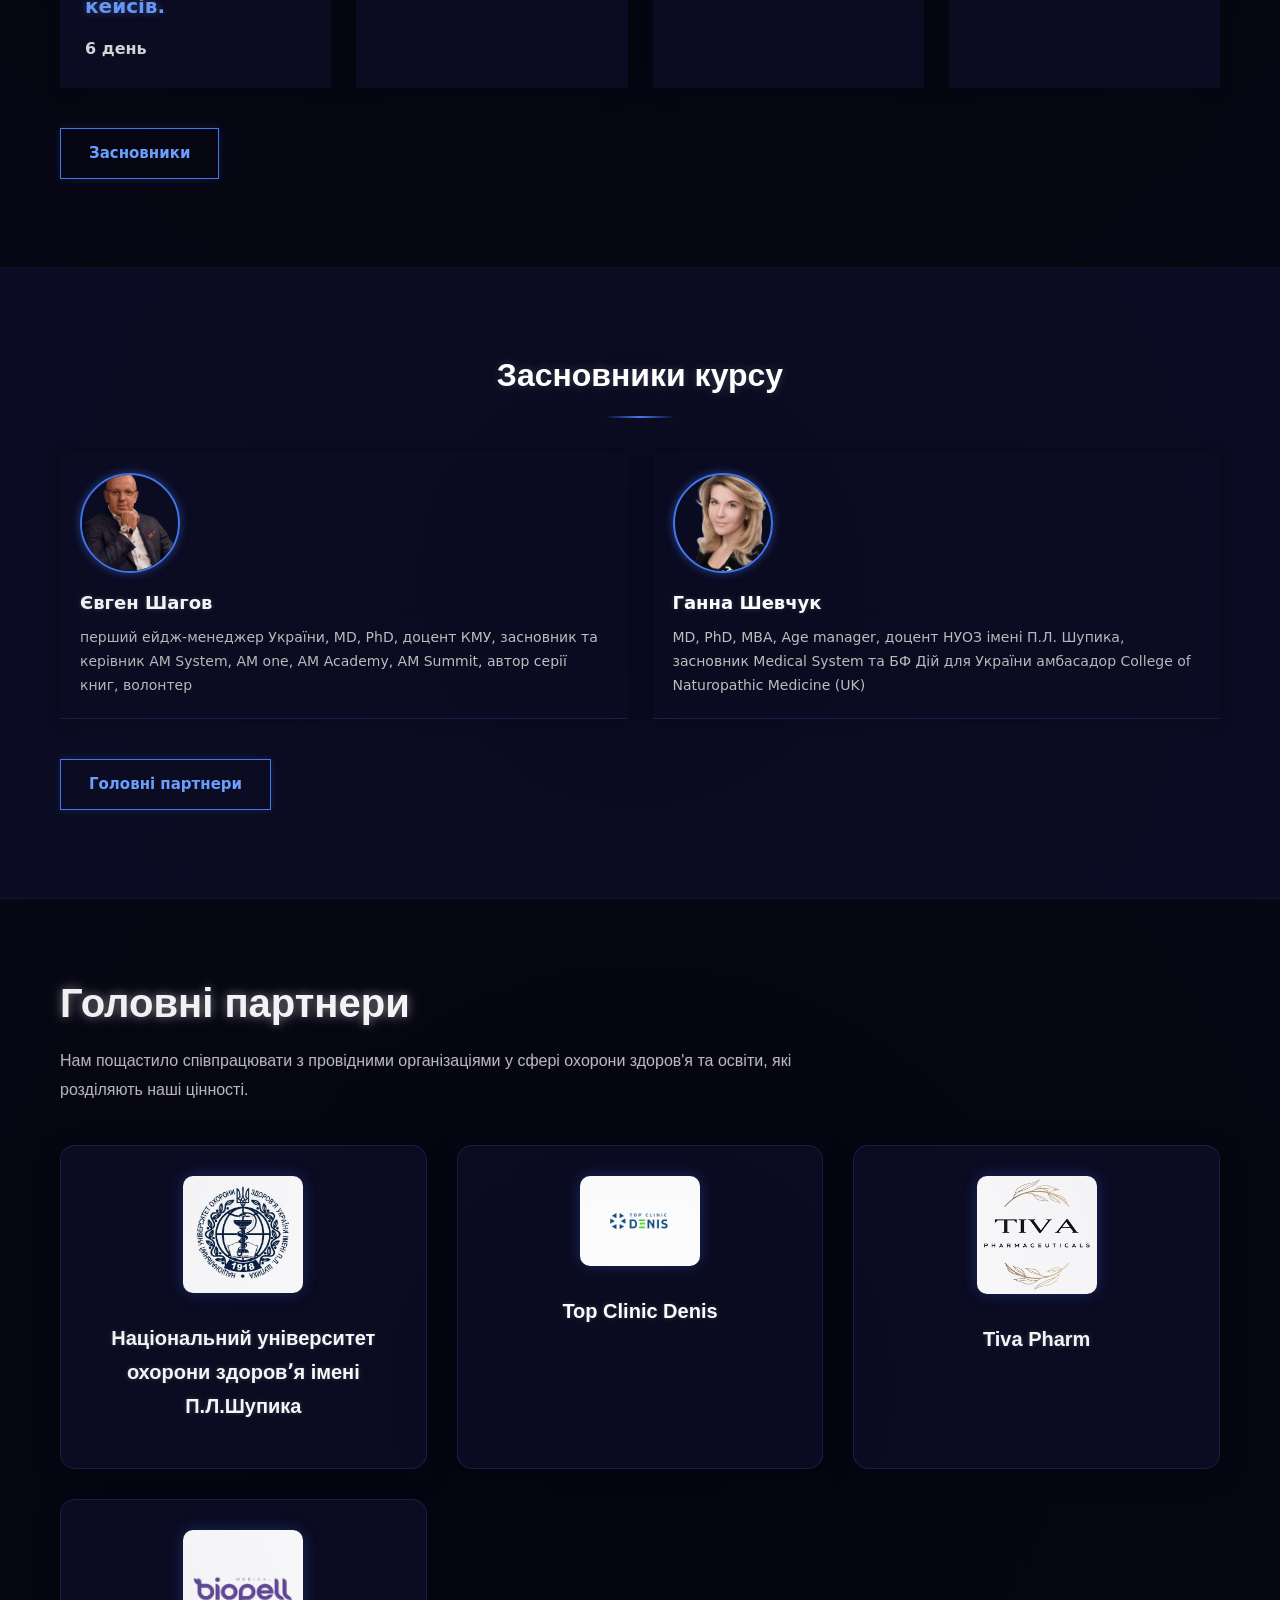
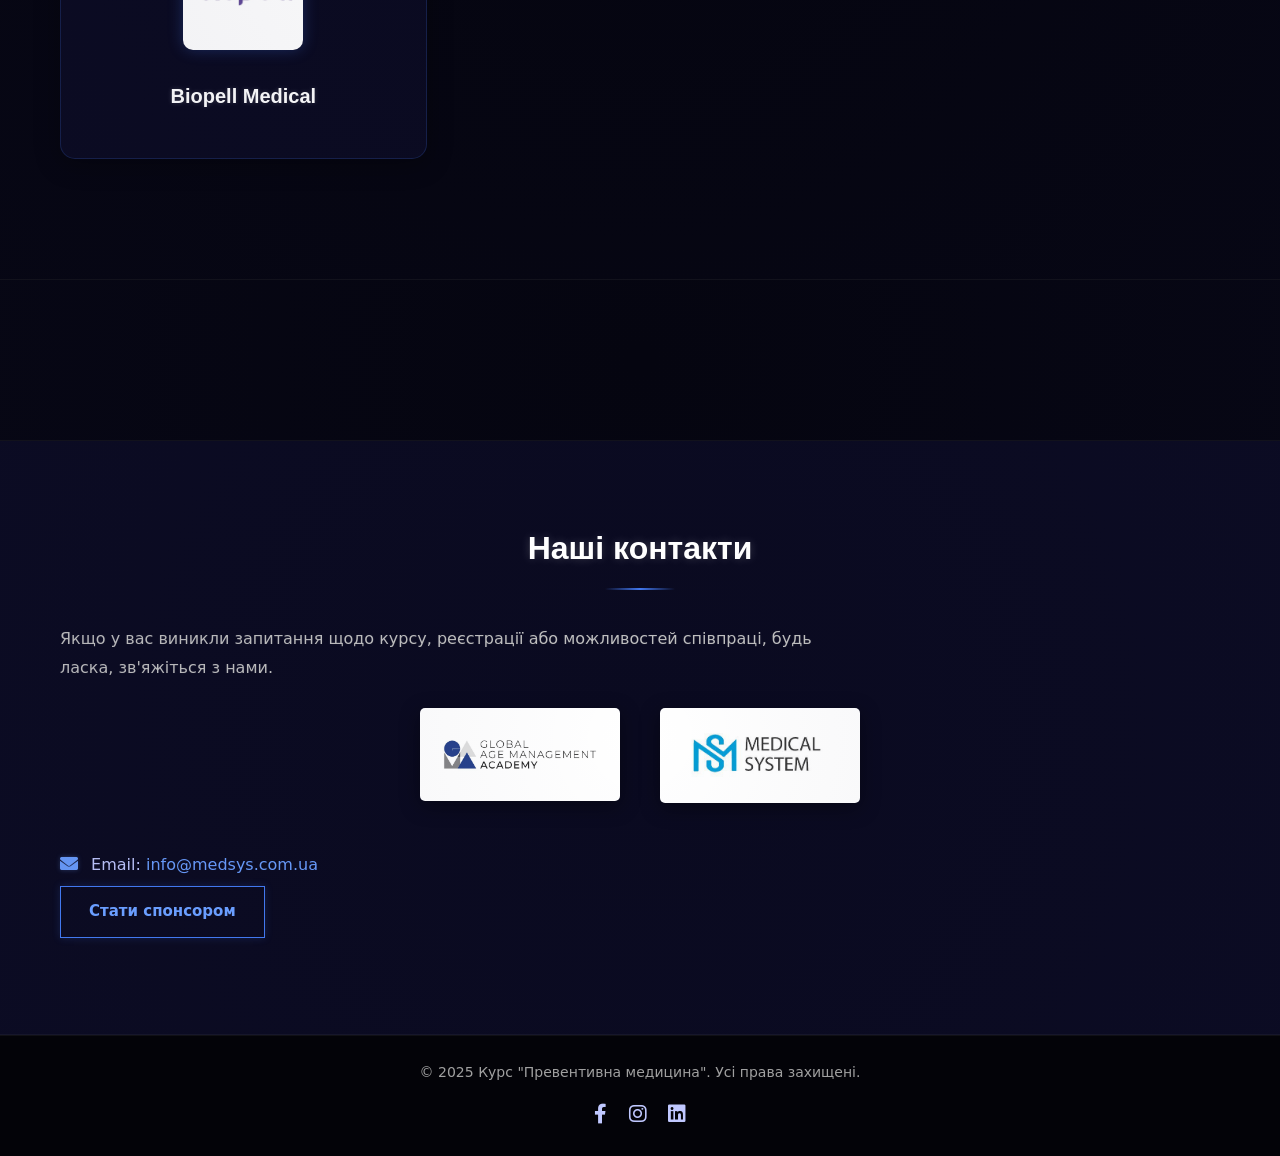
==== commit 7ac27dbd: "Update index.html" ====
--- a/index.html
+++ b/index.html
@@ -69,7 +69,7 @@
         <ul class="audience-list">
           <li>Спеціалістів з вищою медичною освітою за більше ніж 25 лікарськими спеціальностями, в тому числі лікарям акушер-гінекологам, лікарям-дерматовенерологам, лікарям з фізичної реабілітації</li>
           <li>Лікарів, що проваджують медичну діяльність в приватних кабінетах, клініках та / або є власниками клінік, що хочуть розвивати та розширювати бізнес та власні компетенці</li>
-          <li>Учасники - мотивовані професіонали, що налаштовані до змін і відкриті для нових ідей. Вони активно налаштовані на особистісний та професійний розвиток, прагнучи покращувати свої навички та бути конкурентоспроможними в сучасному світі.</li>
+          <li>Учасники - мотивовані професіонали, що налаштовані до змін і відкриті для нових ідей, прагнучи покращувати свої навички та бути конкурентоспроможними в сучасному світі.</li>
           <li>Група розрахованa на 50 учасників. Організатори отримують заявок в 2 рази більше та відбувається відбір</li>
         
         </ul>
@@ -167,7 +167,6 @@
     <div class="partner-card">
       <a href="`https://www.instagram.com/tiva_pharm?igsh=MTM5NGk0cHNqNmpzOA==">  
       <img src="img/images.png" alt="Логотип партнера 2" class="partner-logo"></a>
-      <img src="img/1747209079_I7ceoP.webp" alt="Логотип партнера 2" class="partner-logo"></a>
       <h3>Tiva Pharm </h3>
       
     </div>
@@ -233,3 +232,4 @@
 </body>
 
 </html>
+
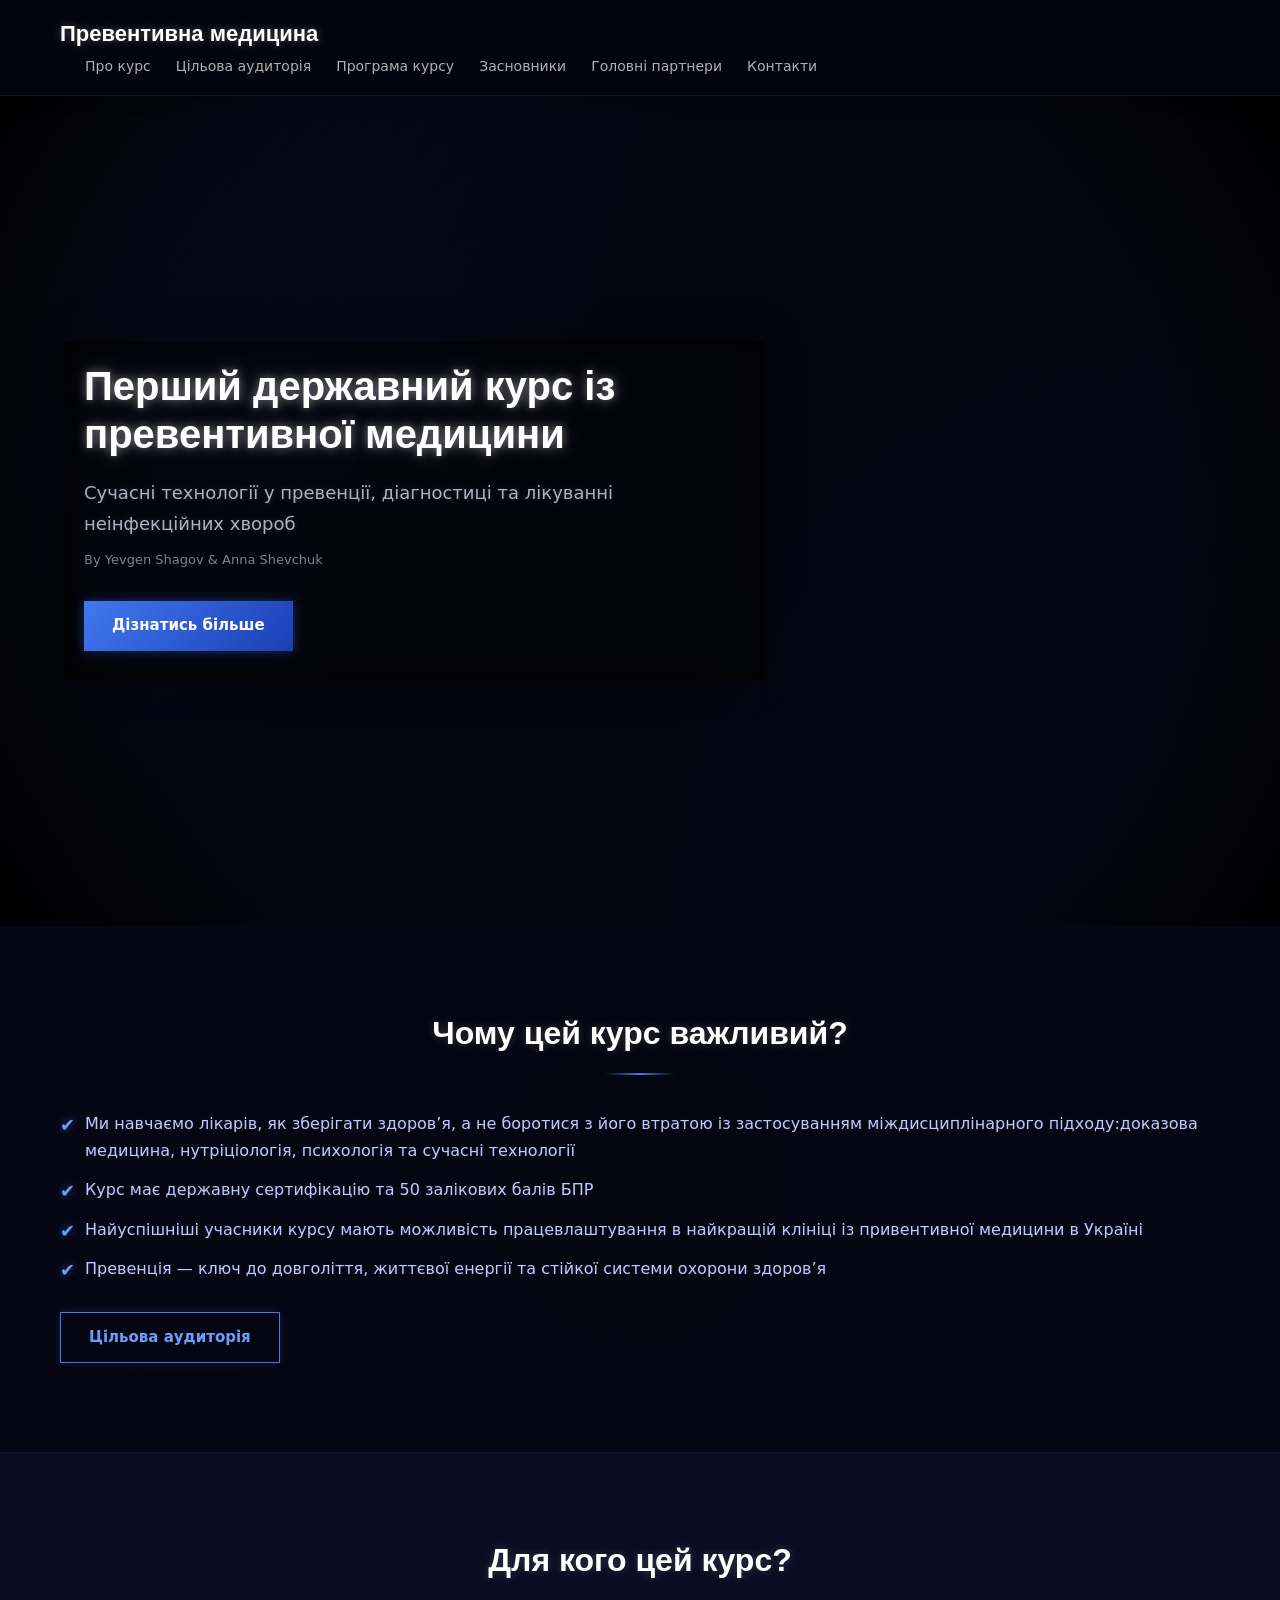
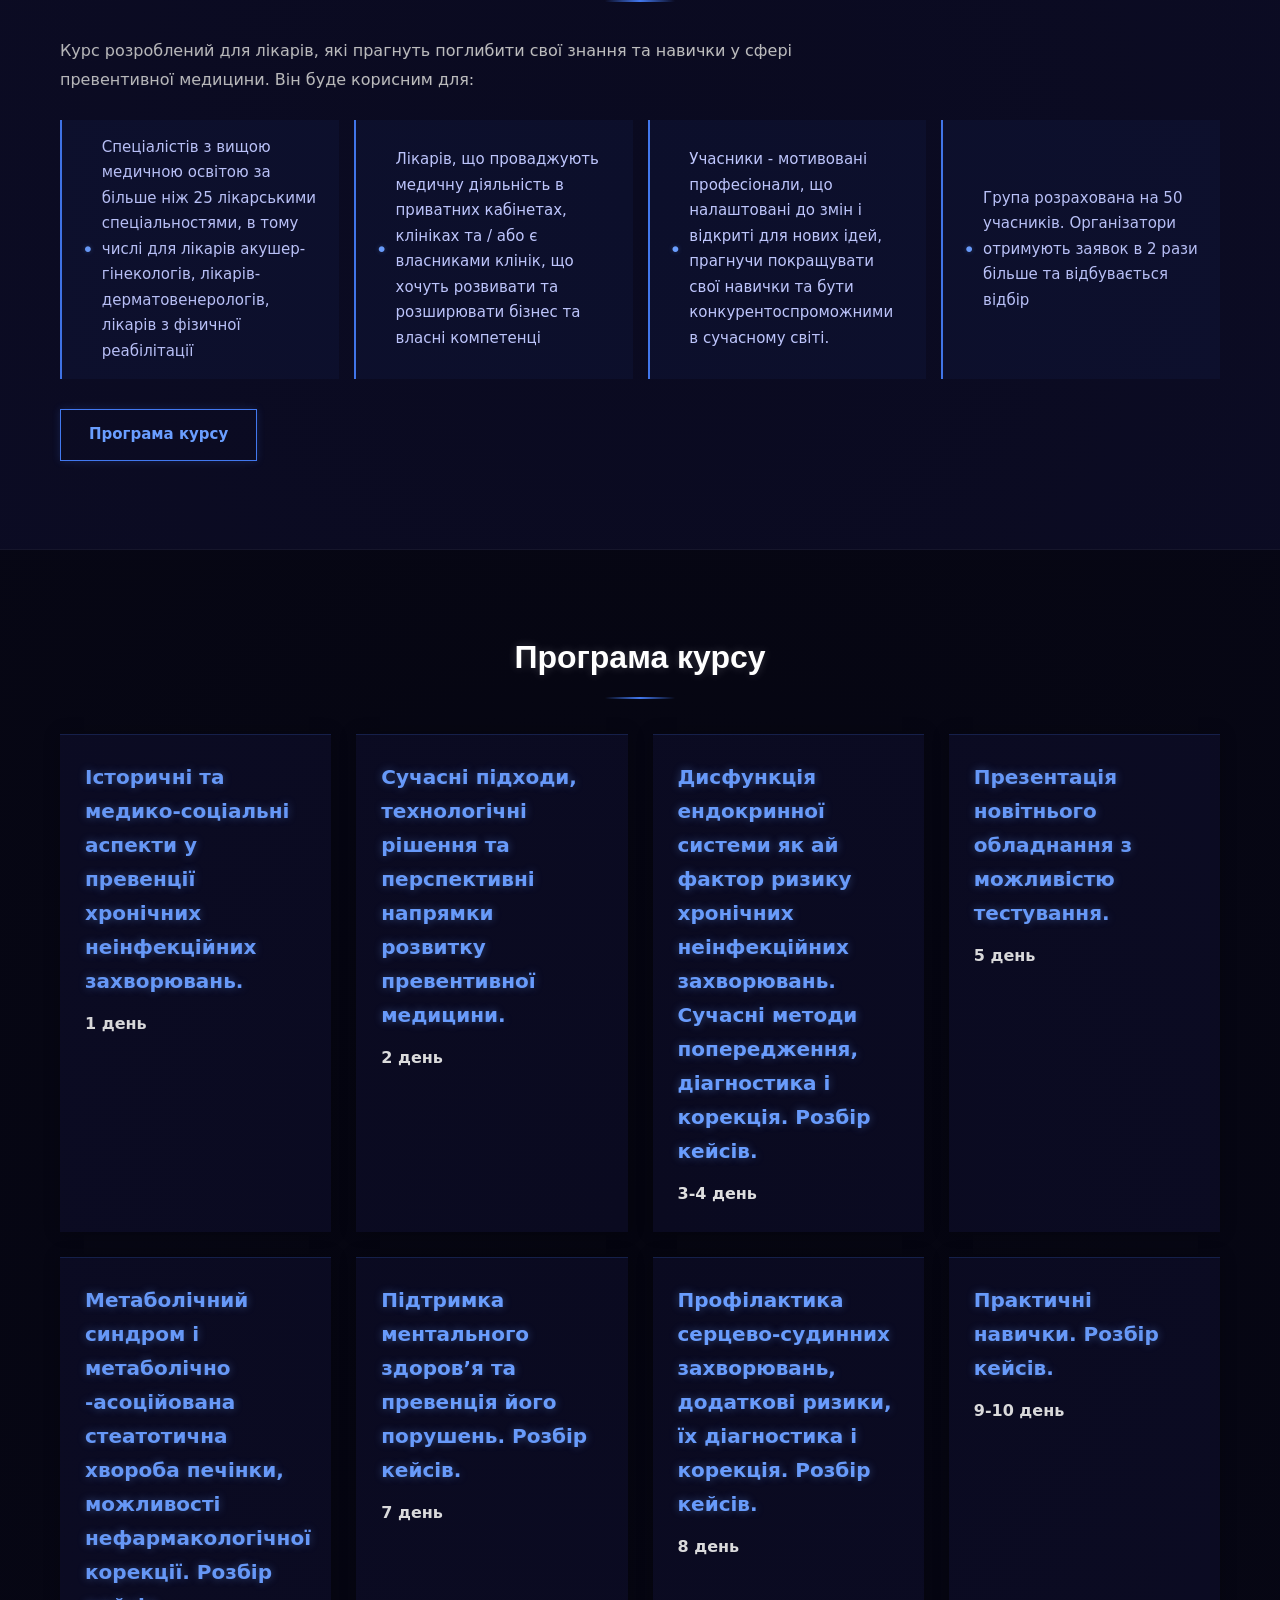
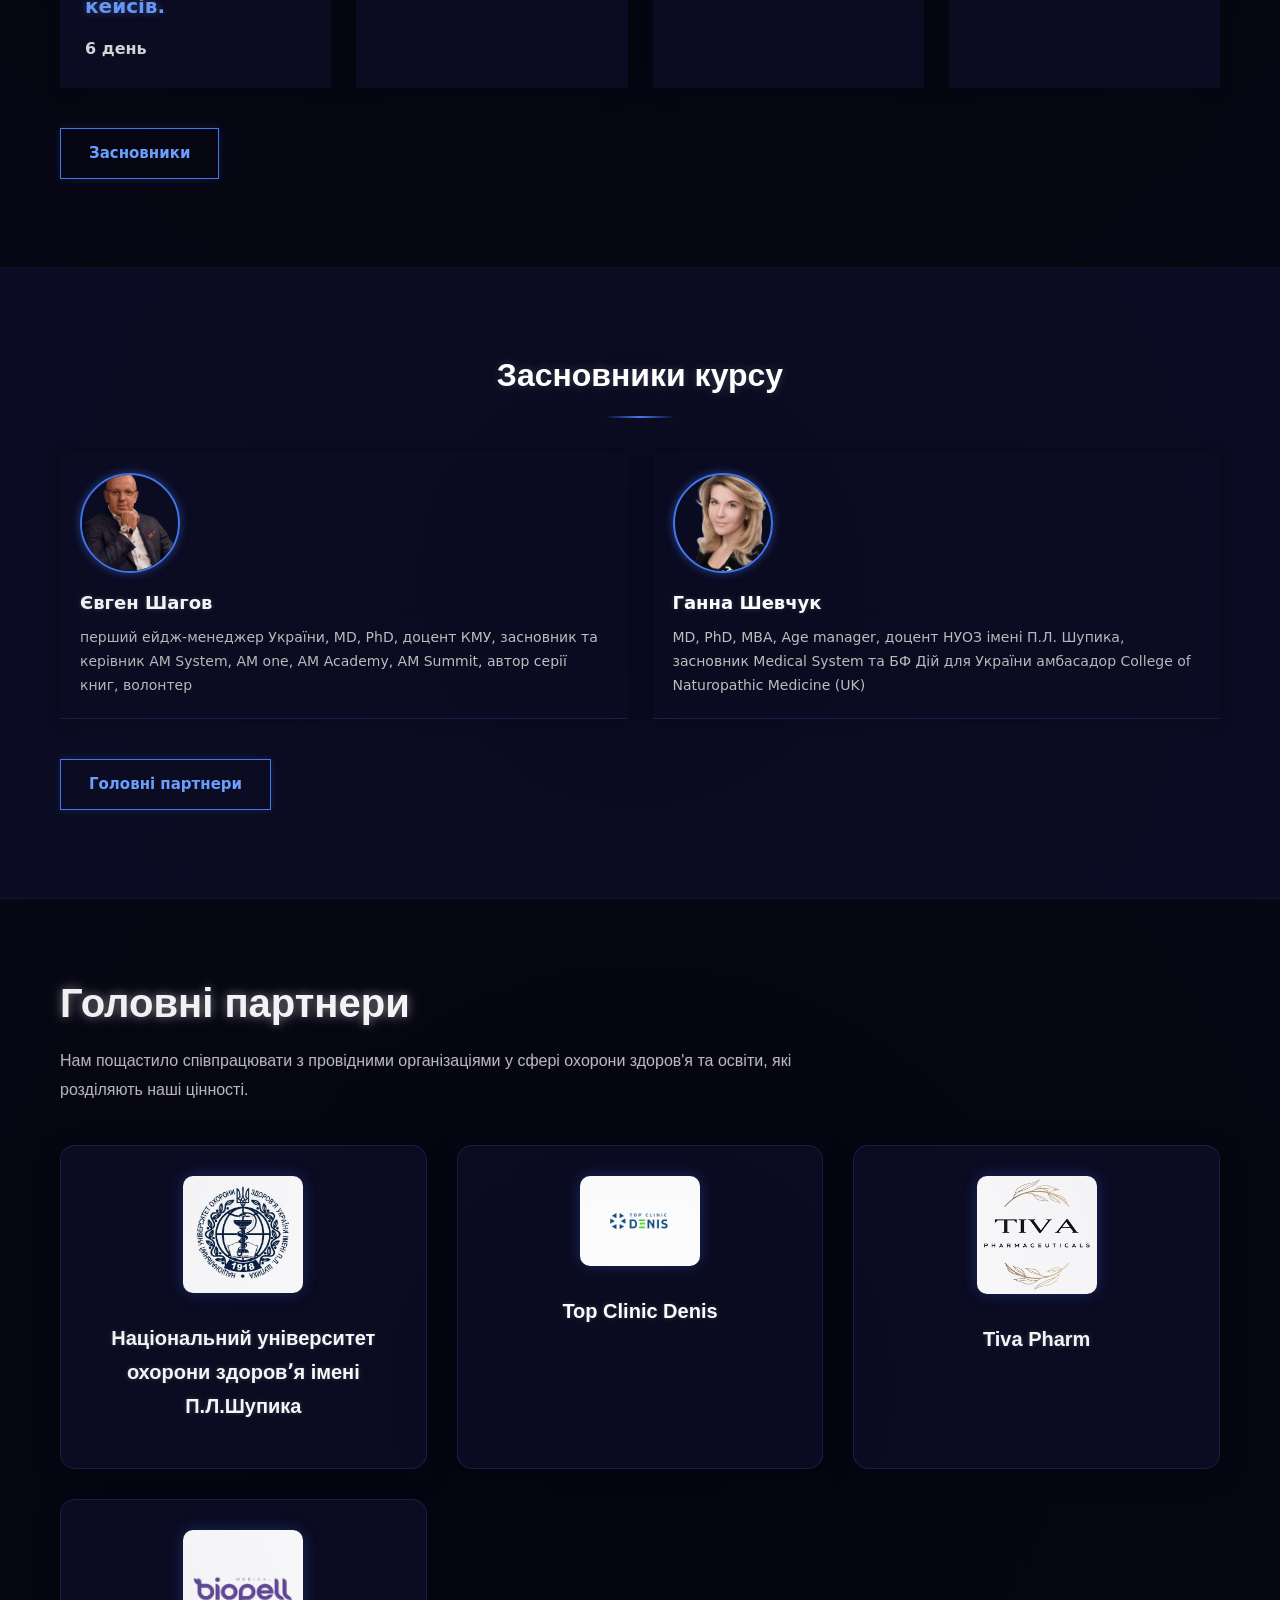
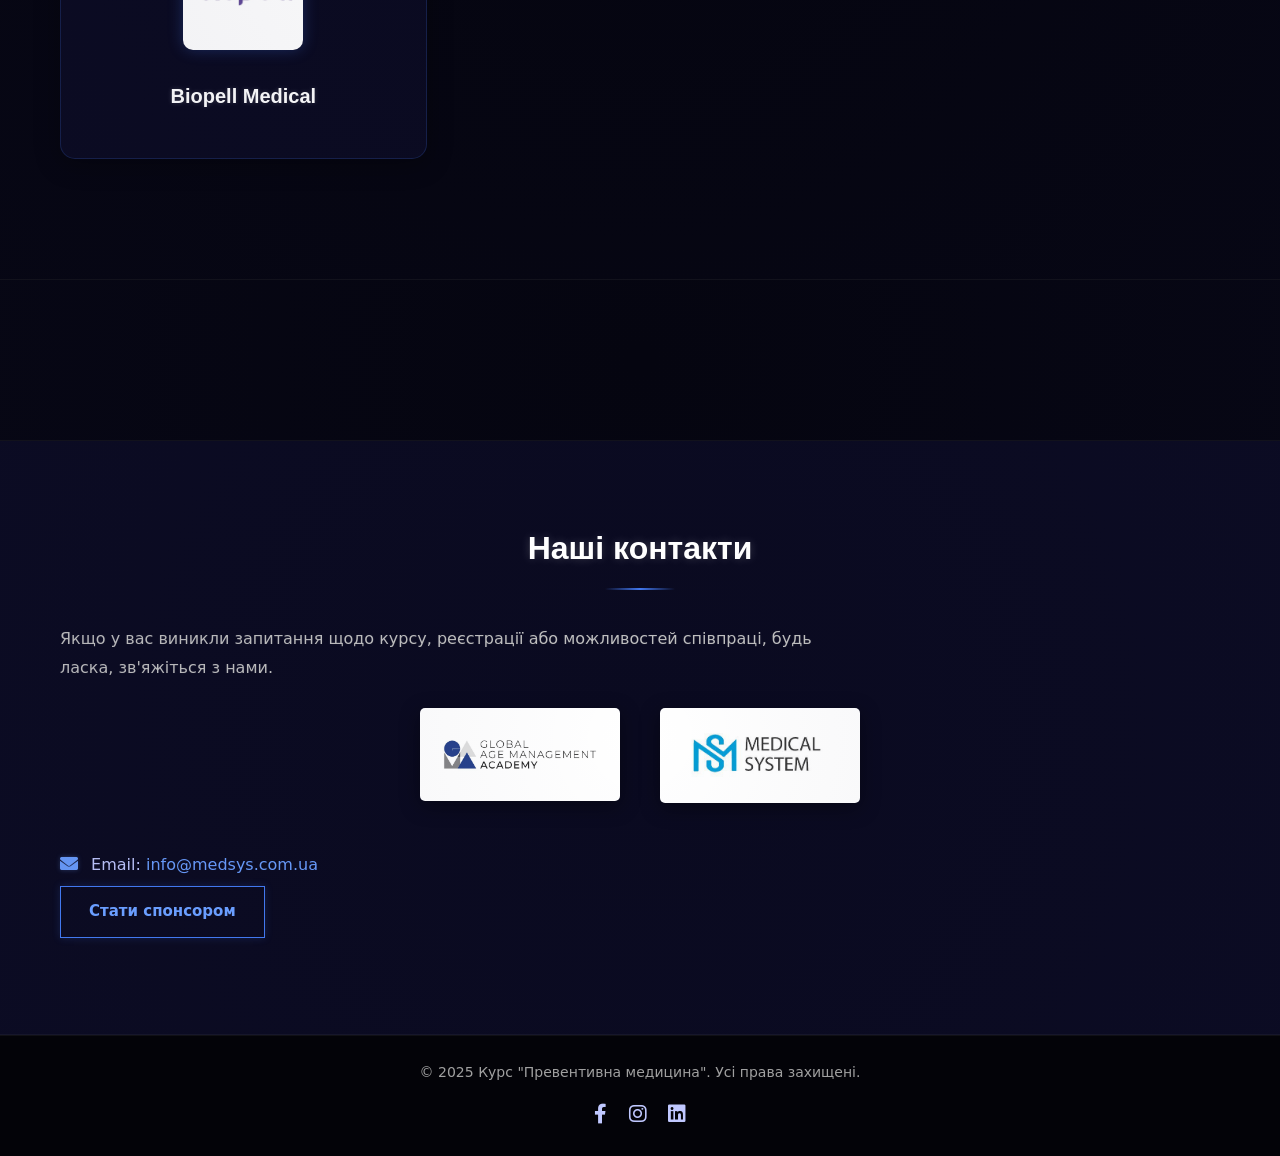
==== commit 07693891: "Update index.html" ====
--- a/index.html
+++ b/index.html
@@ -64,10 +64,10 @@
       <div class="container">
         <h2>Для кого цей курс?</h2>
         <p class="description">
-          Курс розроблений для широкого кола медичних фахівців, які прагнуть поглибити свої знання та навички у сфері превентивної медицини. Він буде корисним для:
+          Курс розроблений для лікарів, які прагнуть поглибити свої знання та навички у сфері превентивної медицини. Він буде корисним для:
         </p>
         <ul class="audience-list">
-          <li>Спеціалістів з вищою медичною освітою за більше ніж 25 лікарськими спеціальностями, в тому числі лікарям акушер-гінекологам, лікарям-дерматовенерологам, лікарям з фізичної реабілітації</li>
+          <li>Спеціалістів з вищою медичною освітою за більше ніж 25 лікарськими спеціальностями, в тому числі для лікарів акушер-гінекологів, лікарів-дерматовенерологів, лікарів з фізичної реабілітації</li>
           <li>Лікарів, що проваджують медичну діяльність в приватних кабінетах, клініках та / або є власниками клінік, що хочуть розвивати та розширювати бізнес та власні компетенці</li>
           <li>Учасники - мотивовані професіонали, що налаштовані до змін і відкриті для нових ідей, прагнучи покращувати свої навички та бути конкурентоспроможними в сучасному світі.</li>
           <li>Група розрахованa на 50 учасників. Організатори отримують заявок в 2 рази більше та відбувається відбір</li>
@@ -233,3 +233,4 @@
 
 </html>
 
+
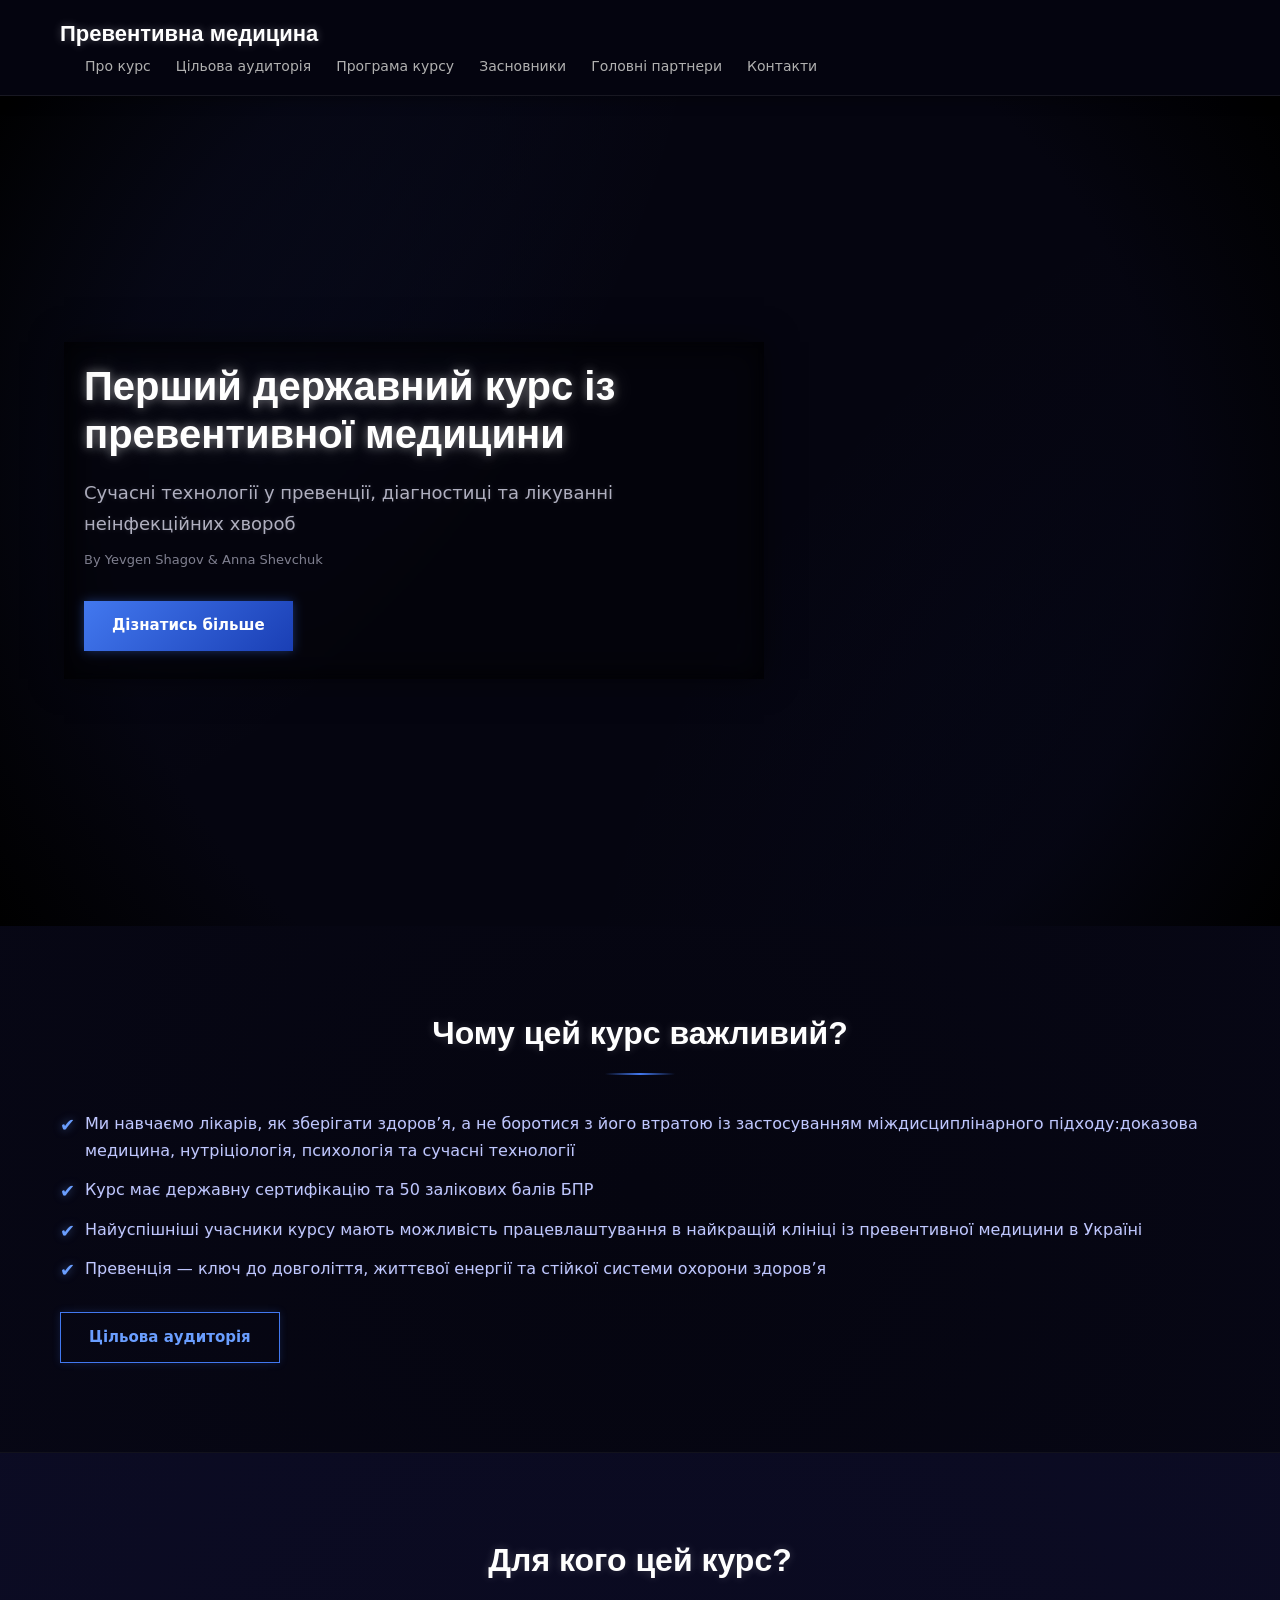
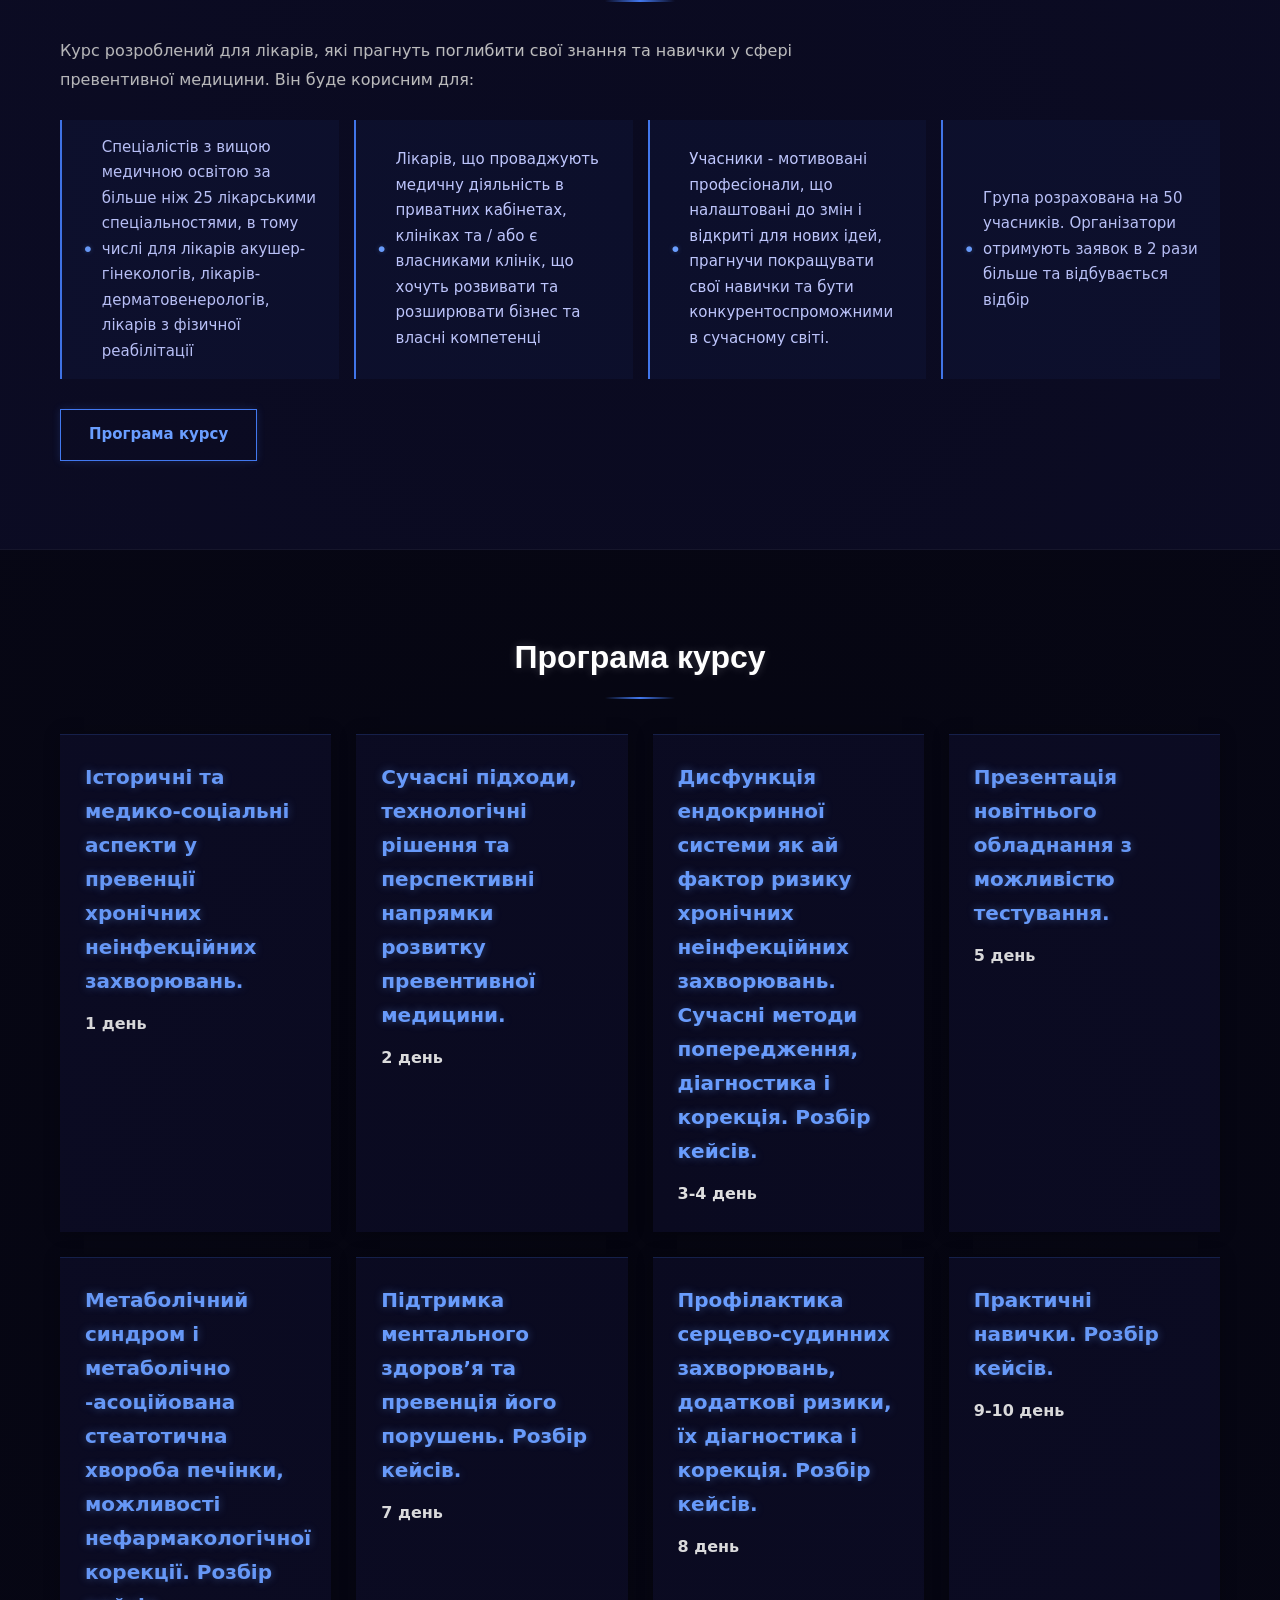
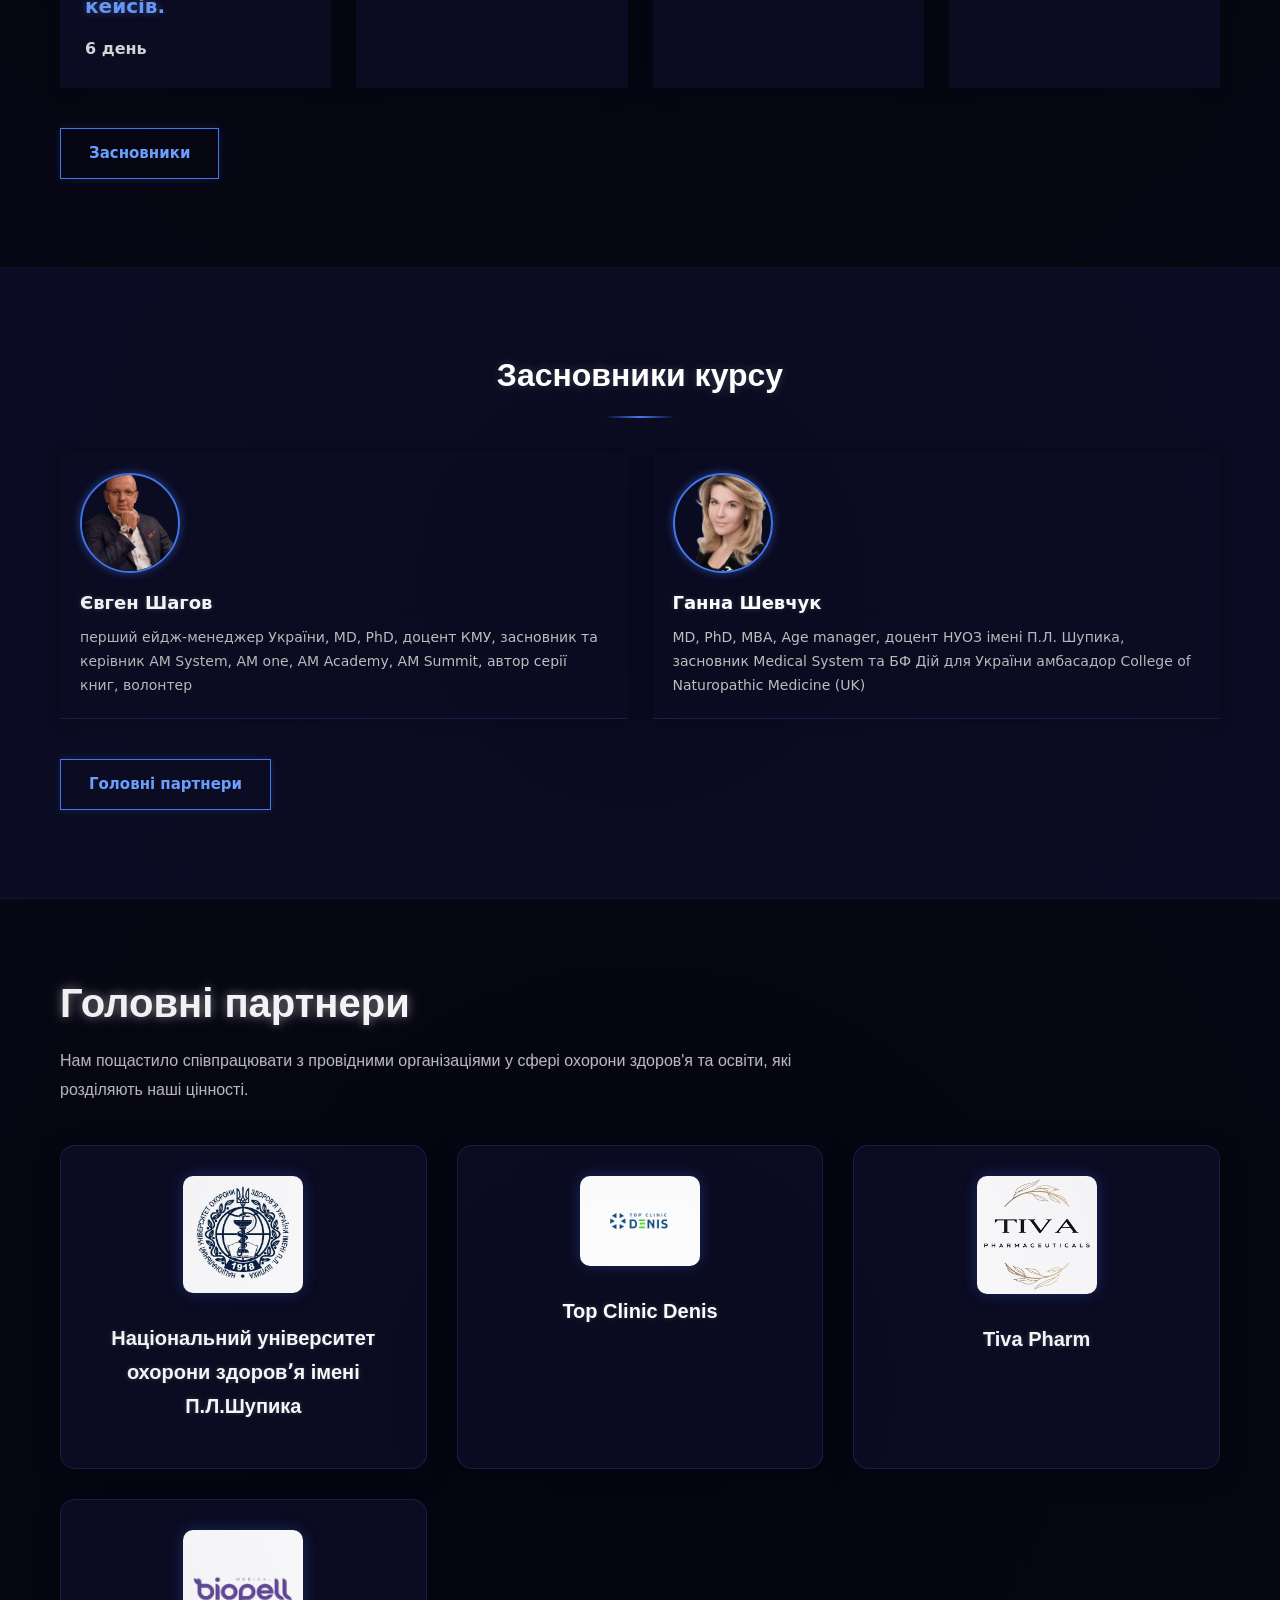
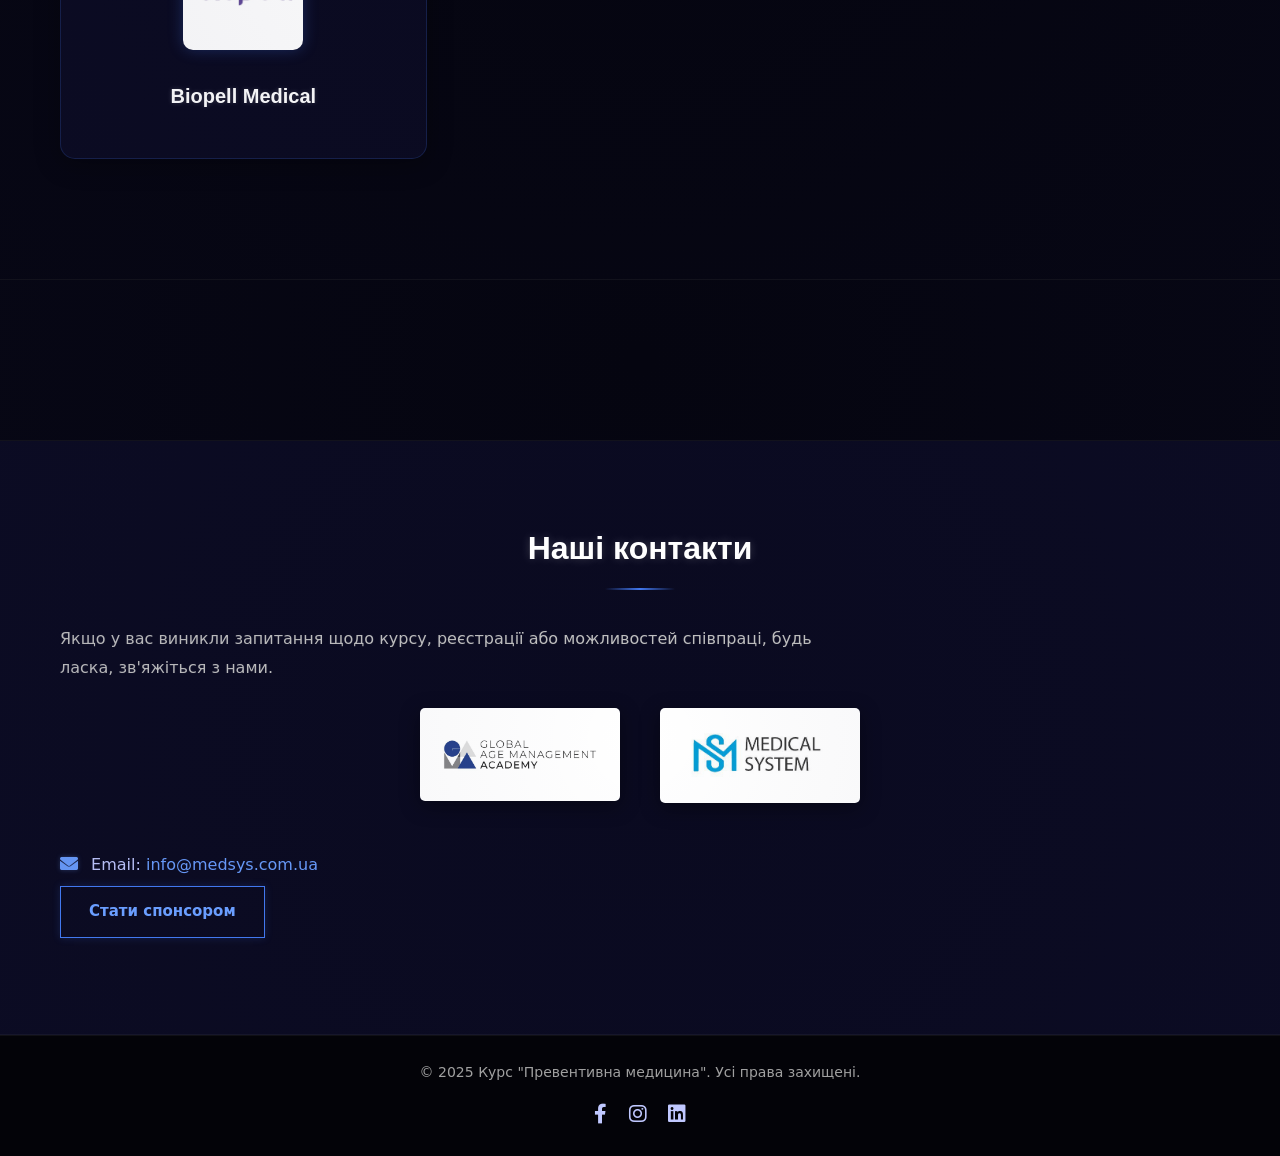
==== commit 46fa0731: "Update index.html" ====
--- a/index.html
+++ b/index.html
@@ -4,8 +4,8 @@
   <meta charset="UTF-8" />
   <meta name="viewport" content="width=device-width, initial-scale=1.0"/>
   <title>https://medsys.com</title>
-  <meta name="description" content="Перший державний базовий курс із привентивної медицини ">
-  <meta name="keywords" content="Перший, перший державний курс із привентивної медицини, привентивна медицина">
+  <meta name="description" content="Перший державний базовий курс із превентивної медицини ">
+  <meta name="keywords" content="Перший, перший державний курс із превентивної медицини, превентивна медицина">
   <meta name="robots" conent="" >
   <link rel="stylesheet" href="style.css" />
   <link href="https://fonts.googleapis.com/css2?family=Life+Savers:wght@700&family=Alexandria&family=Inter:wght@400;900&display=swap" rel="stylesheet">
@@ -53,7 +53,7 @@
         <ul class="important-points">
           <li>Ми навчаємо лікарів, як зберігати здоров’я, а не боротися з його втратою із застосуванням міждисциплінарного підходу:доказова медицина, нутріціологія, психологія та сучасні технології</li>
           <li>Курс має державну сертифікацію та 50 залікових балів БПР</li>
-          <li>Найуспішніші учасники курсу мають можливість працевлаштування в найкращій клініці із привентивної медицини в Україні</li>
+          <li>Найуспішніші учасники курсу мають можливість працевлаштування в найкращій клініці із превентивної медицини в Україні</li>
           <li>Превенція — ключ до довголіття, життєвої енергії  та стійкої системи охорони здоров’я</li>
         </ul>
         <a href="#audience" class="button secondary-button">Цільова аудиторія</a>
@@ -234,3 +234,4 @@
 </html>
 
 
+
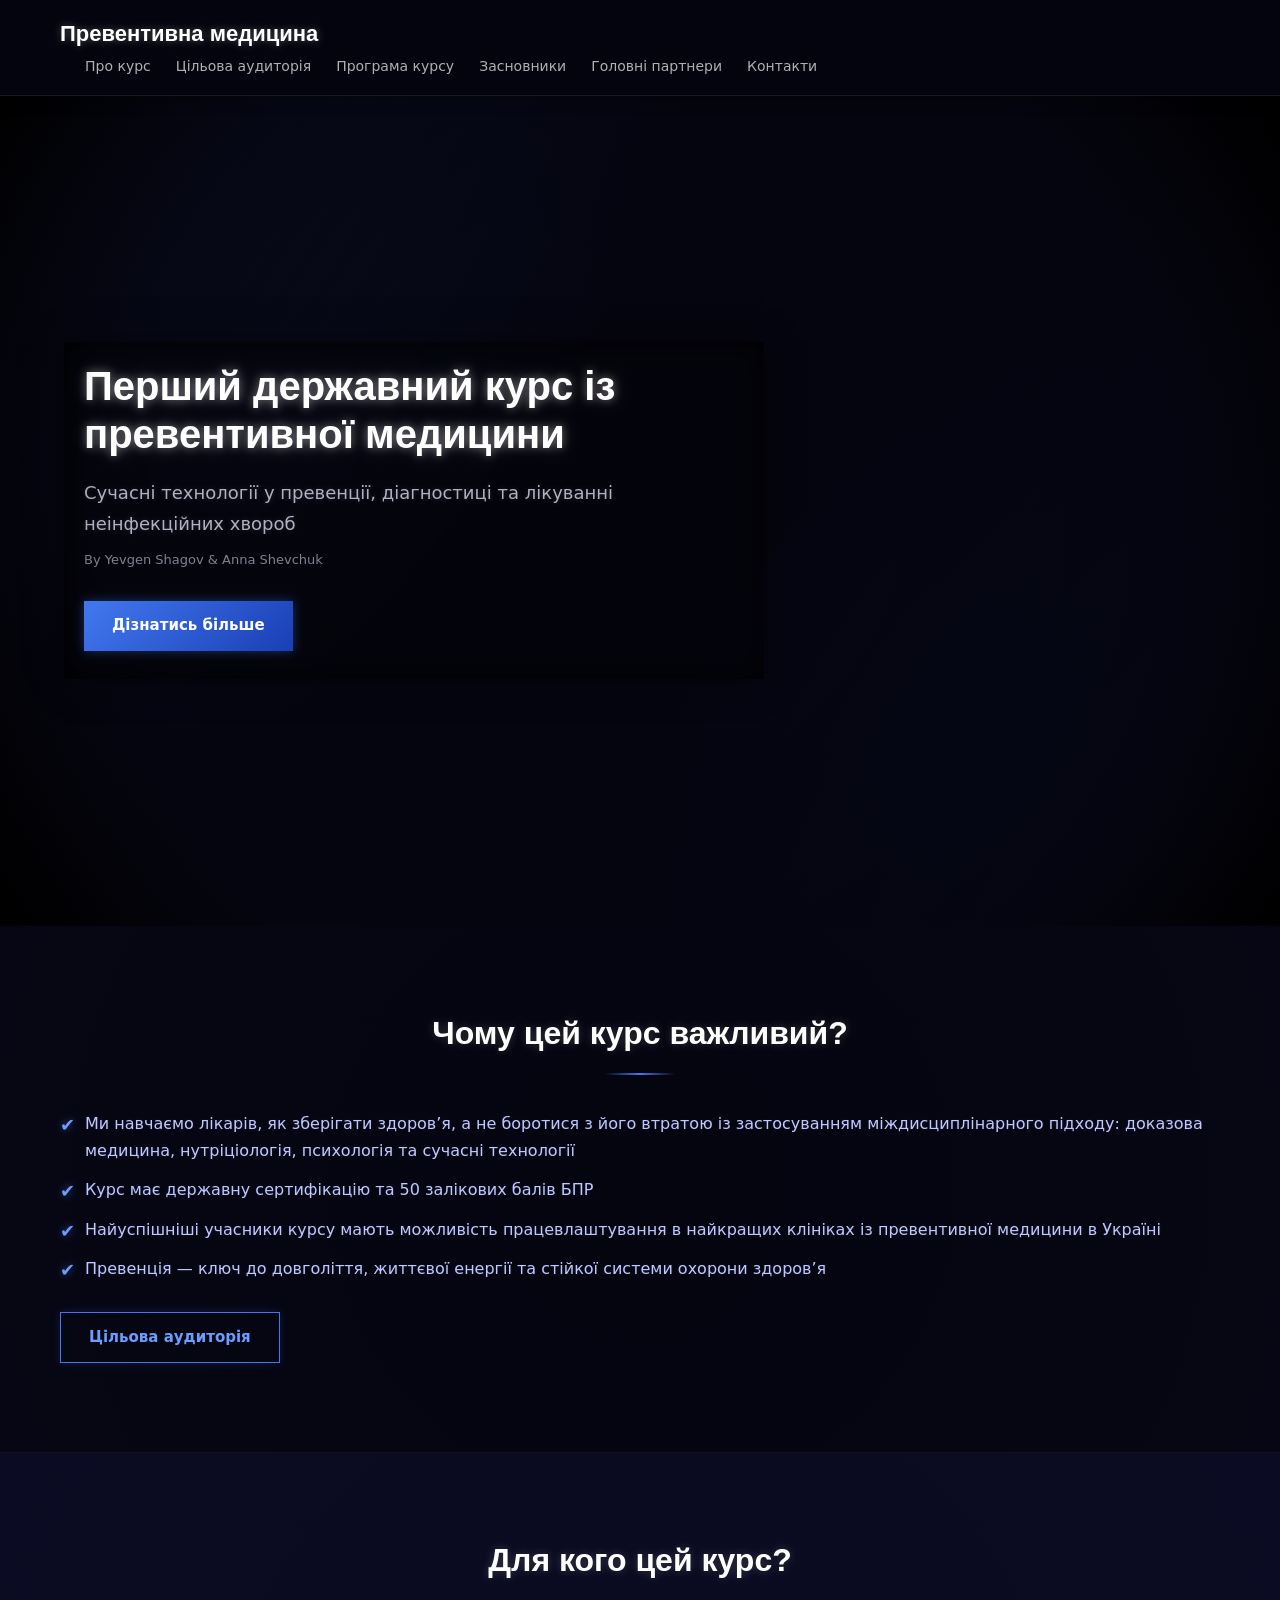
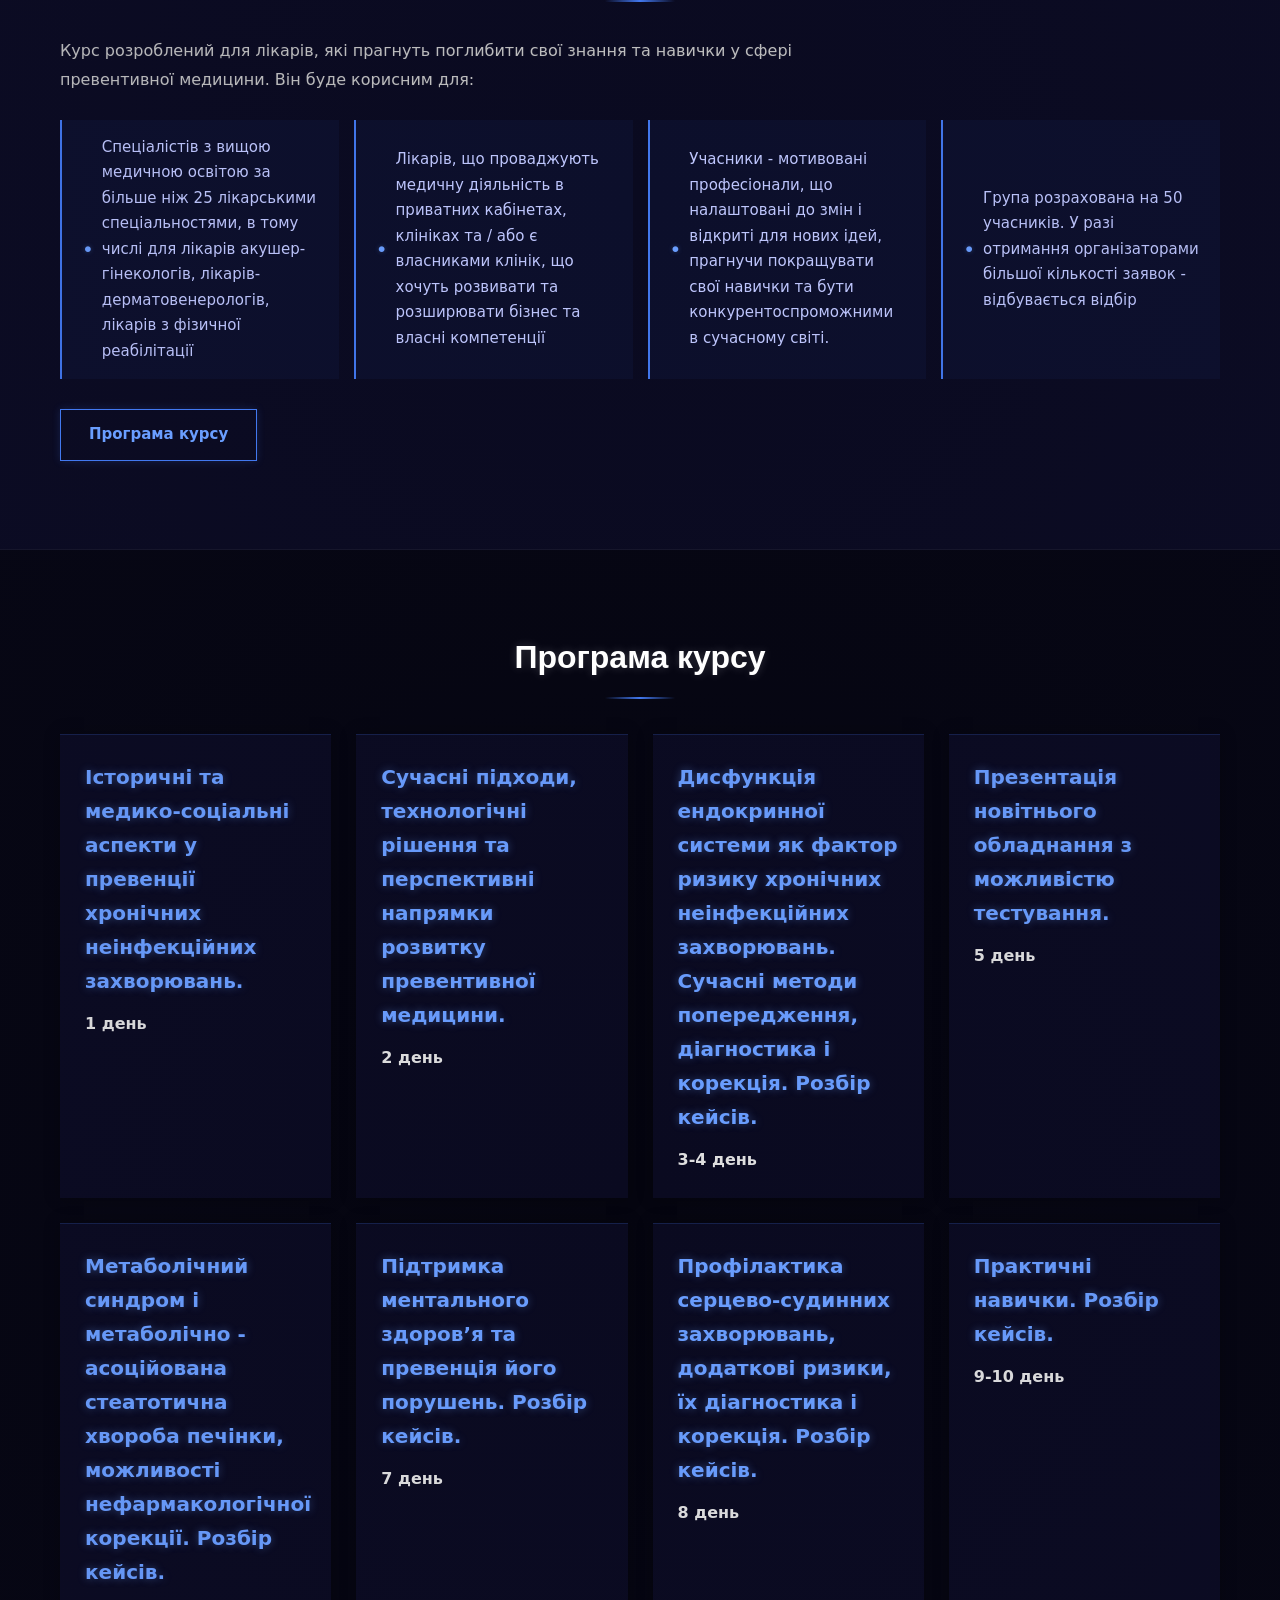
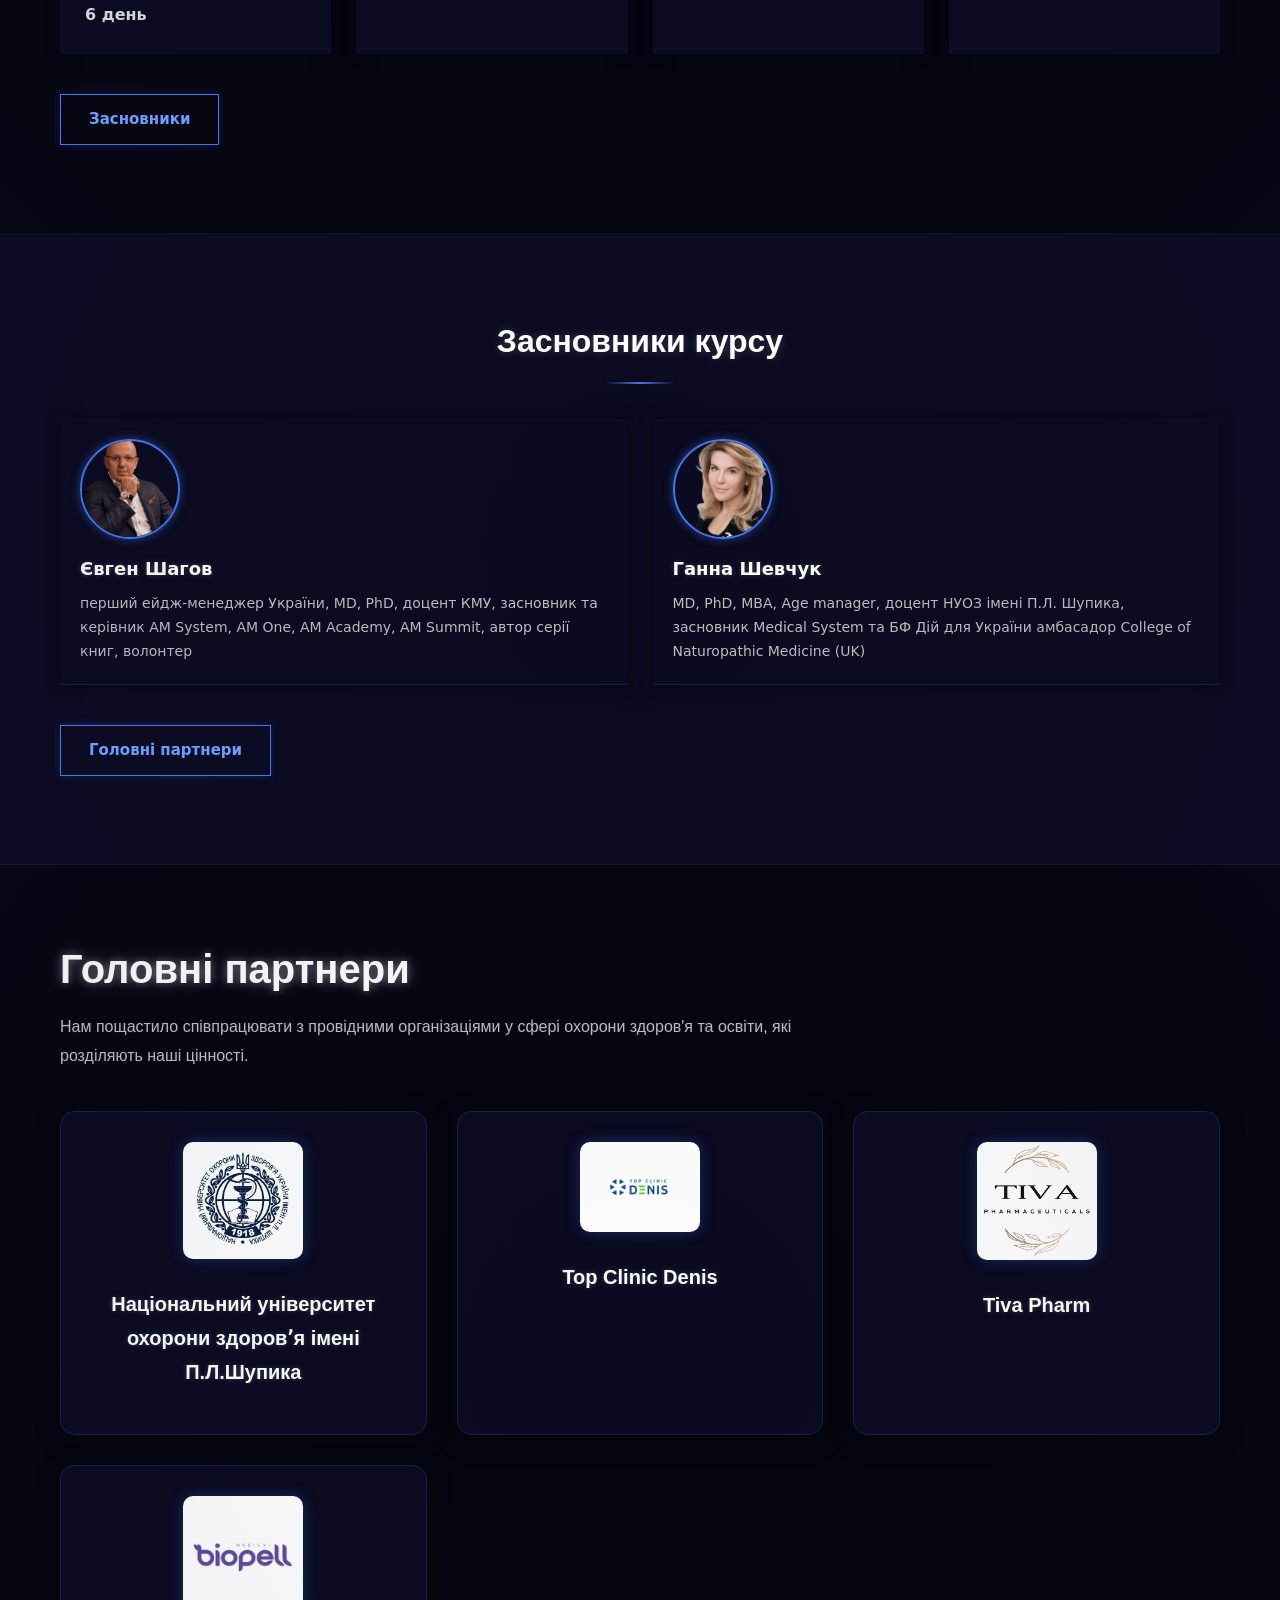
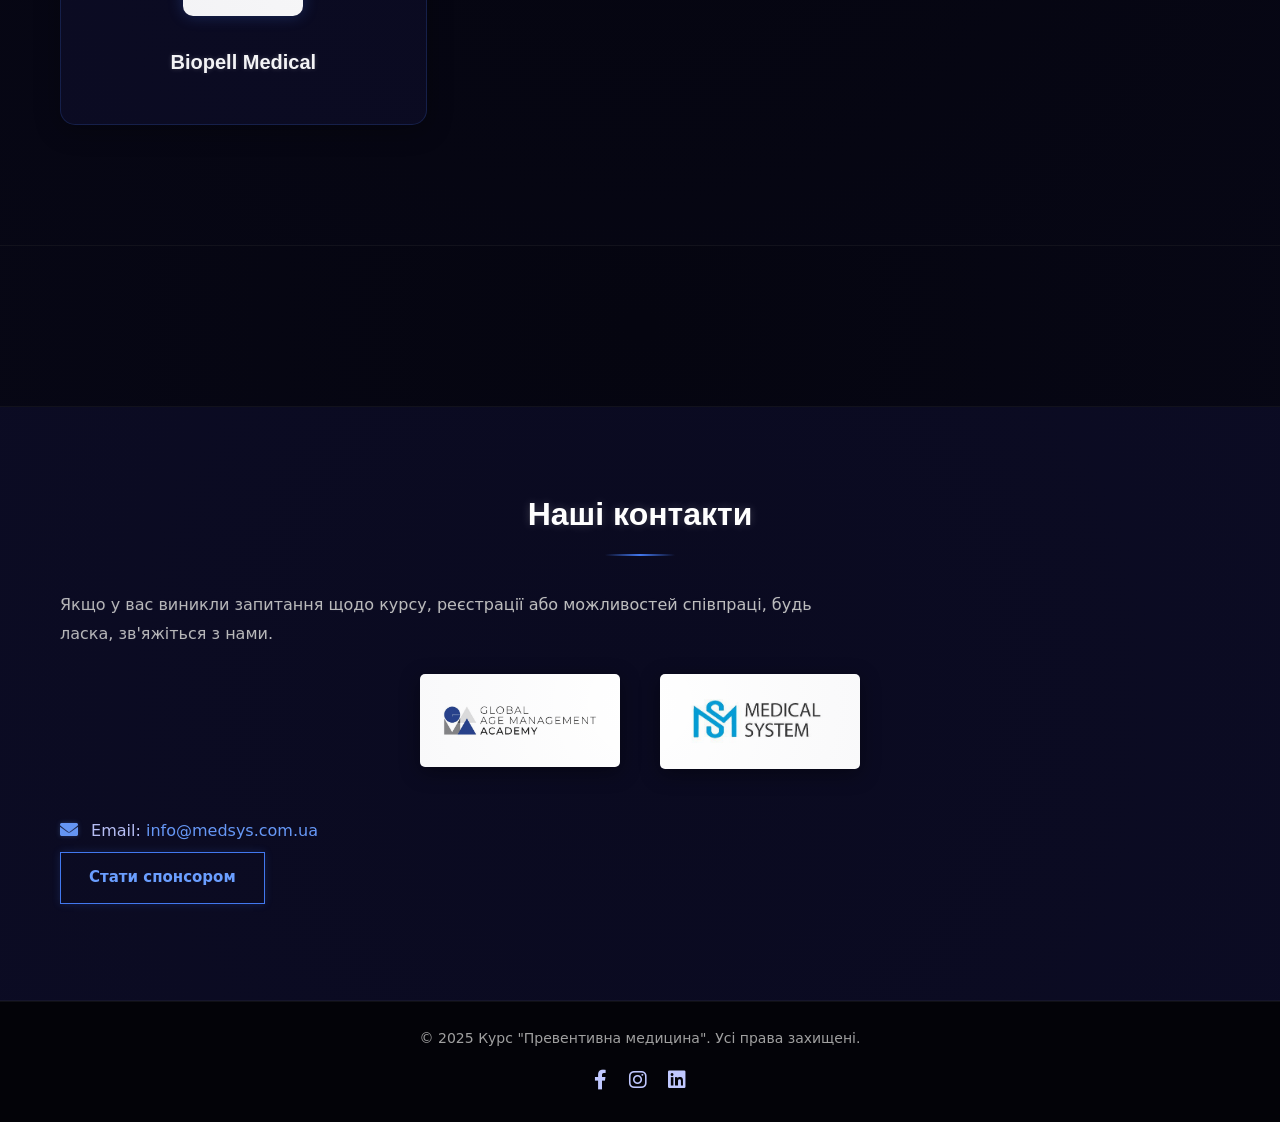
==== commit fc5e35f2: "Update index.html" ====
--- a/index.html
+++ b/index.html
@@ -51,9 +51,9 @@
       <div class="container">
         <h2>Чому цей курс важливий?</h2>
         <ul class="important-points">
-          <li>Ми навчаємо лікарів, як зберігати здоров’я, а не боротися з його втратою із застосуванням міждисциплінарного підходу:доказова медицина, нутріціологія, психологія та сучасні технології</li>
+          <li>Ми навчаємо лікарів, як зберігати здоров’я, а не боротися з його втратою із застосуванням міждисциплінарного підходу: доказова медицина, нутріціологія, психологія та сучасні технології</li>
           <li>Курс має державну сертифікацію та 50 залікових балів БПР</li>
-          <li>Найуспішніші учасники курсу мають можливість працевлаштування в найкращій клініці із превентивної медицини в Україні</li>
+          <li>Найуспішніші учасники курсу мають можливість працевлаштування в найкращих клініках із превентивної медицини в Україні</li>
           <li>Превенція — ключ до довголіття, життєвої енергії  та стійкої системи охорони здоров’я</li>
         </ul>
         <a href="#audience" class="button secondary-button">Цільова аудиторія</a>
@@ -68,9 +68,9 @@
         </p>
         <ul class="audience-list">
           <li>Спеціалістів з вищою медичною освітою за більше ніж 25 лікарськими спеціальностями, в тому числі для лікарів акушер-гінекологів, лікарів-дерматовенерологів, лікарів з фізичної реабілітації</li>
-          <li>Лікарів, що проваджують медичну діяльність в приватних кабінетах, клініках та / або є власниками клінік, що хочуть розвивати та розширювати бізнес та власні компетенці</li>
+          <li>Лікарів, що проваджують медичну діяльність в приватних кабінетах, клініках та / або є власниками клінік, що хочуть розвивати та розширювати бізнес та власні компетенції</li>
           <li>Учасники - мотивовані професіонали, що налаштовані до змін і відкриті для нових ідей, прагнучи покращувати свої навички та бути конкурентоспроможними в сучасному світі.</li>
-          <li>Група розрахованa на 50 учасників. Організатори отримують заявок в 2 рази більше та відбувається відбір</li>
+          <li>Група розрахованa на 50 учасників. У разі отримання організаторами більшої кількості заявок - відбувається відбір</li>
         
         </ul>
         <a href="#program" class="button secondary-button">Програма курсу</a>
@@ -90,7 +90,7 @@
             <b>2 день</b>
           </div>
           <div class="program-item">
-            <h3>Дисфункція ендокринної системи як ай фактор ризику хронічних неінфекційних захворювань. Сучасні методи попередження, діагностика і корекція. Розбір кейсів.</h3>
+            <h3>Дисфункція ендокринної системи як фактор ризику хронічних неінфекційних захворювань. Сучасні методи попередження, діагностика і корекція. Розбір кейсів.</h3>
             <b>3-4 день</b>
           </div>
 <div class="program-item">
@@ -98,7 +98,7 @@
     <b>5 день</b>
   </div>
   <div class="program-item">
-    <h3>Метаболічний синдром і метаболічно -асоційована стеатотична хвороба печінки, можливості нефармакологічної корекції. Розбір кейсів.</h3>
+    <h3>Метаболічний синдром і метаболічно - асоційована стеатотична хвороба печінки, можливості нефармакологічної корекції. Розбір кейсів.</h3>
     <b>6 день</b>
   </div>
   <div class="program-item">
@@ -126,7 +126,7 @@
      <img src="img/IMG_8823.PNG" alt="Євген Шагов">
      <h3>Євген Шагов</h3>
      <p>перший ейдж-менеджер України, MD, PhD, доцент КМУ, засновник та керівник АМ
-        System, AM one, AM Academy, AM
+        System, AM One, AM Academy, AM
         Summit, автор серії книг, волонтер</p>
      </div>
   <div class="speaker-card">
@@ -235,3 +235,4 @@
 
 
 
+
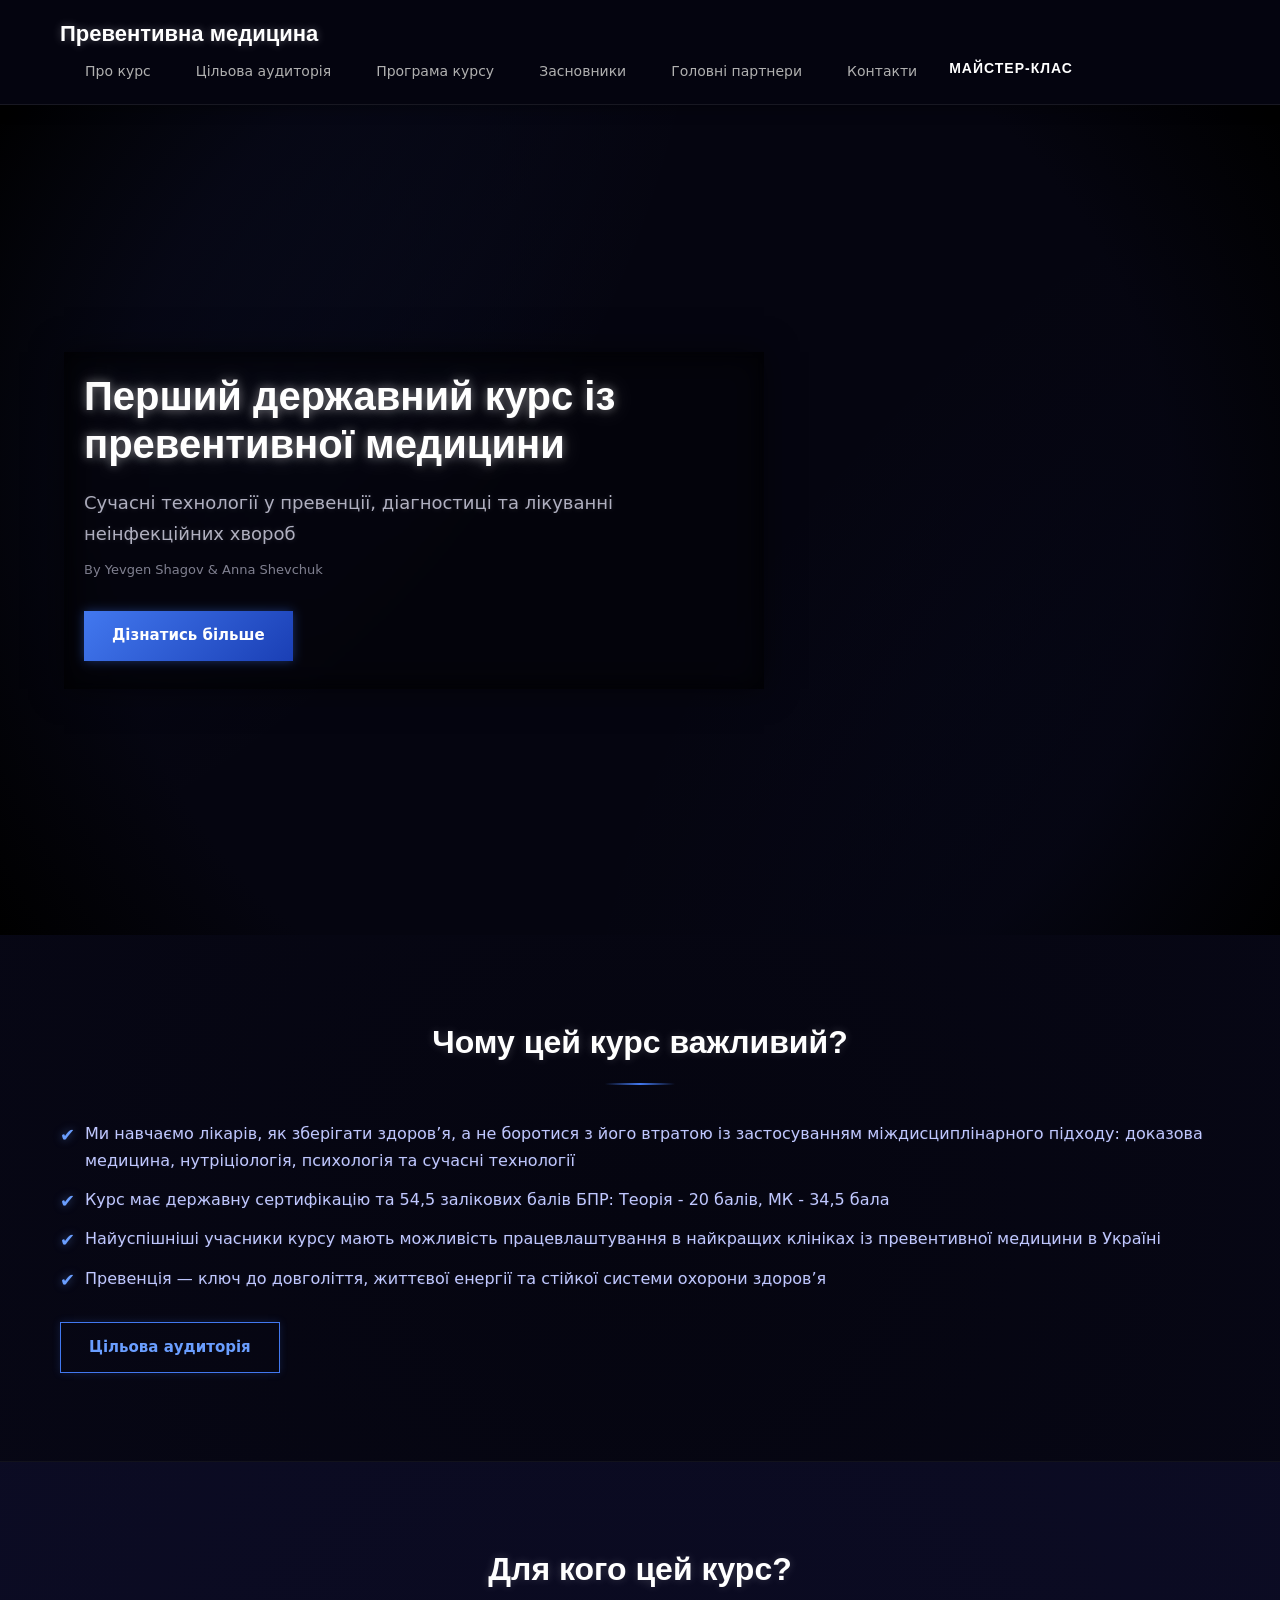
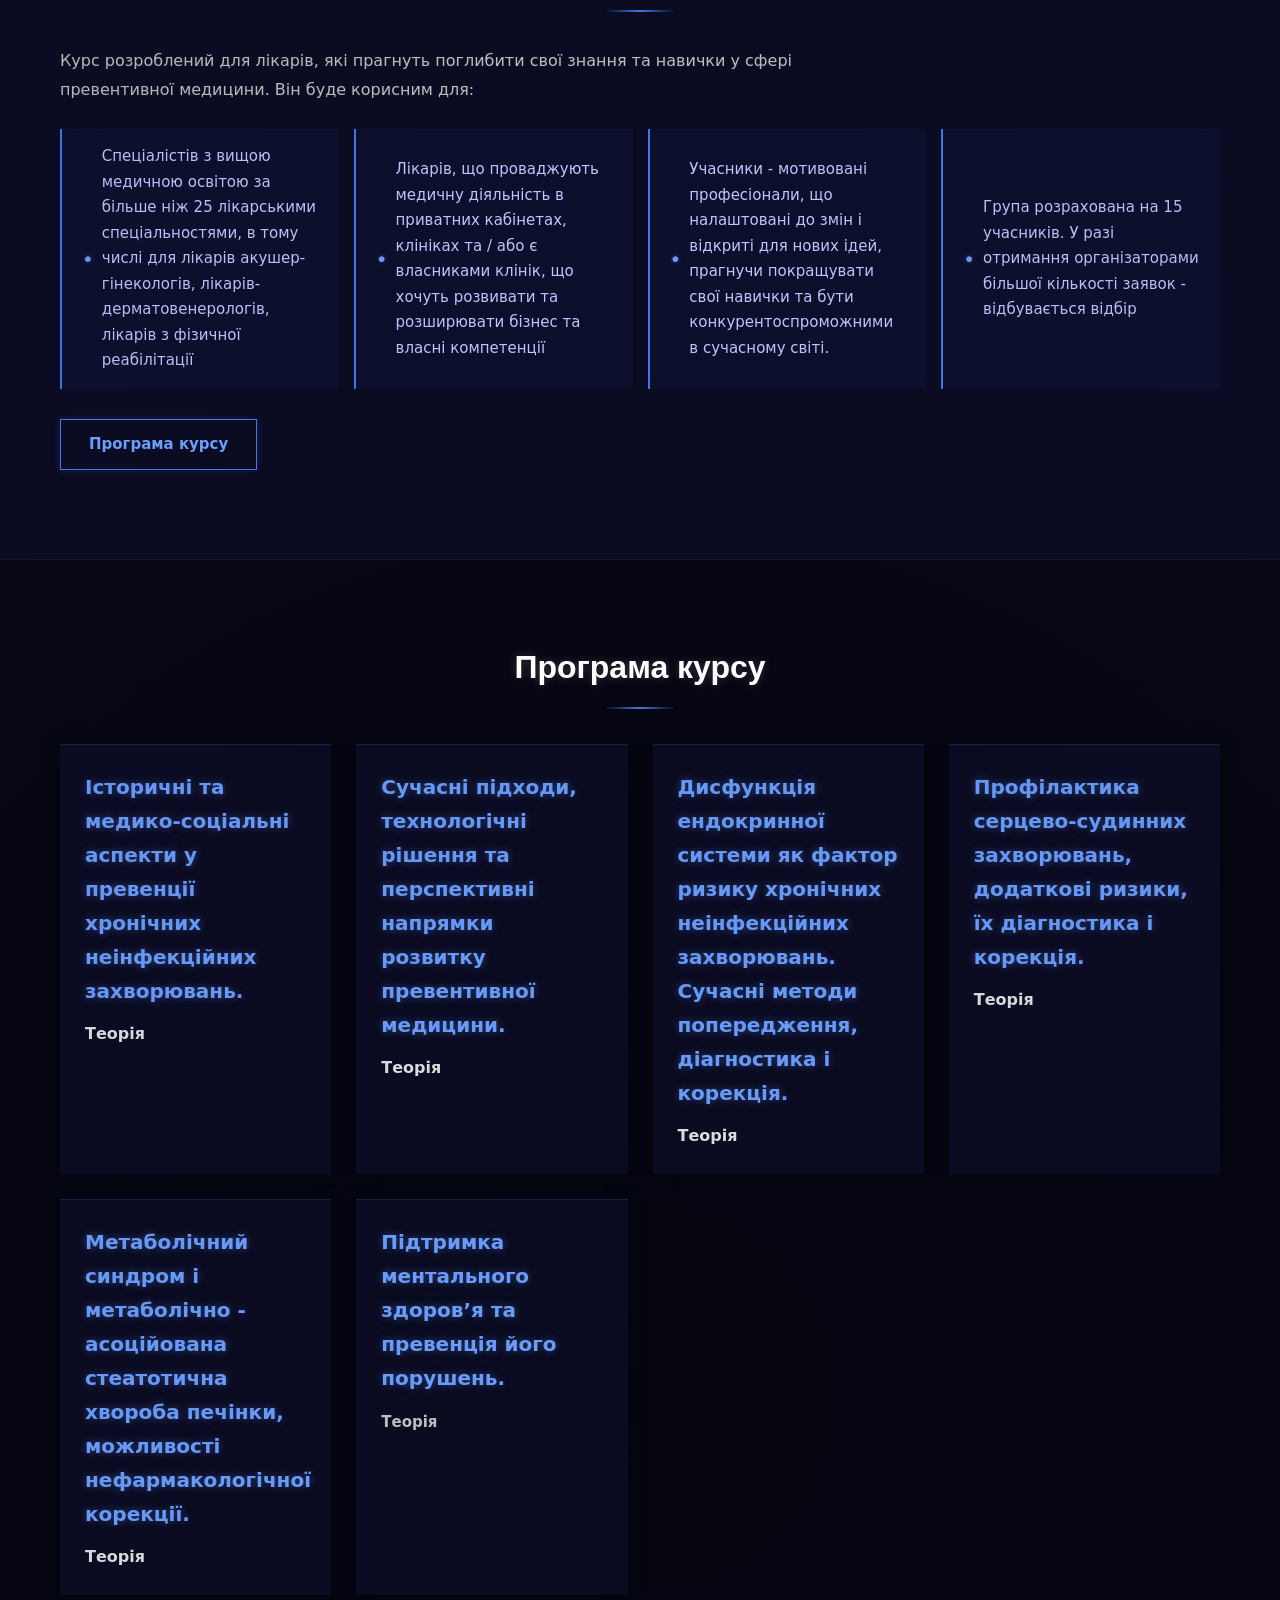
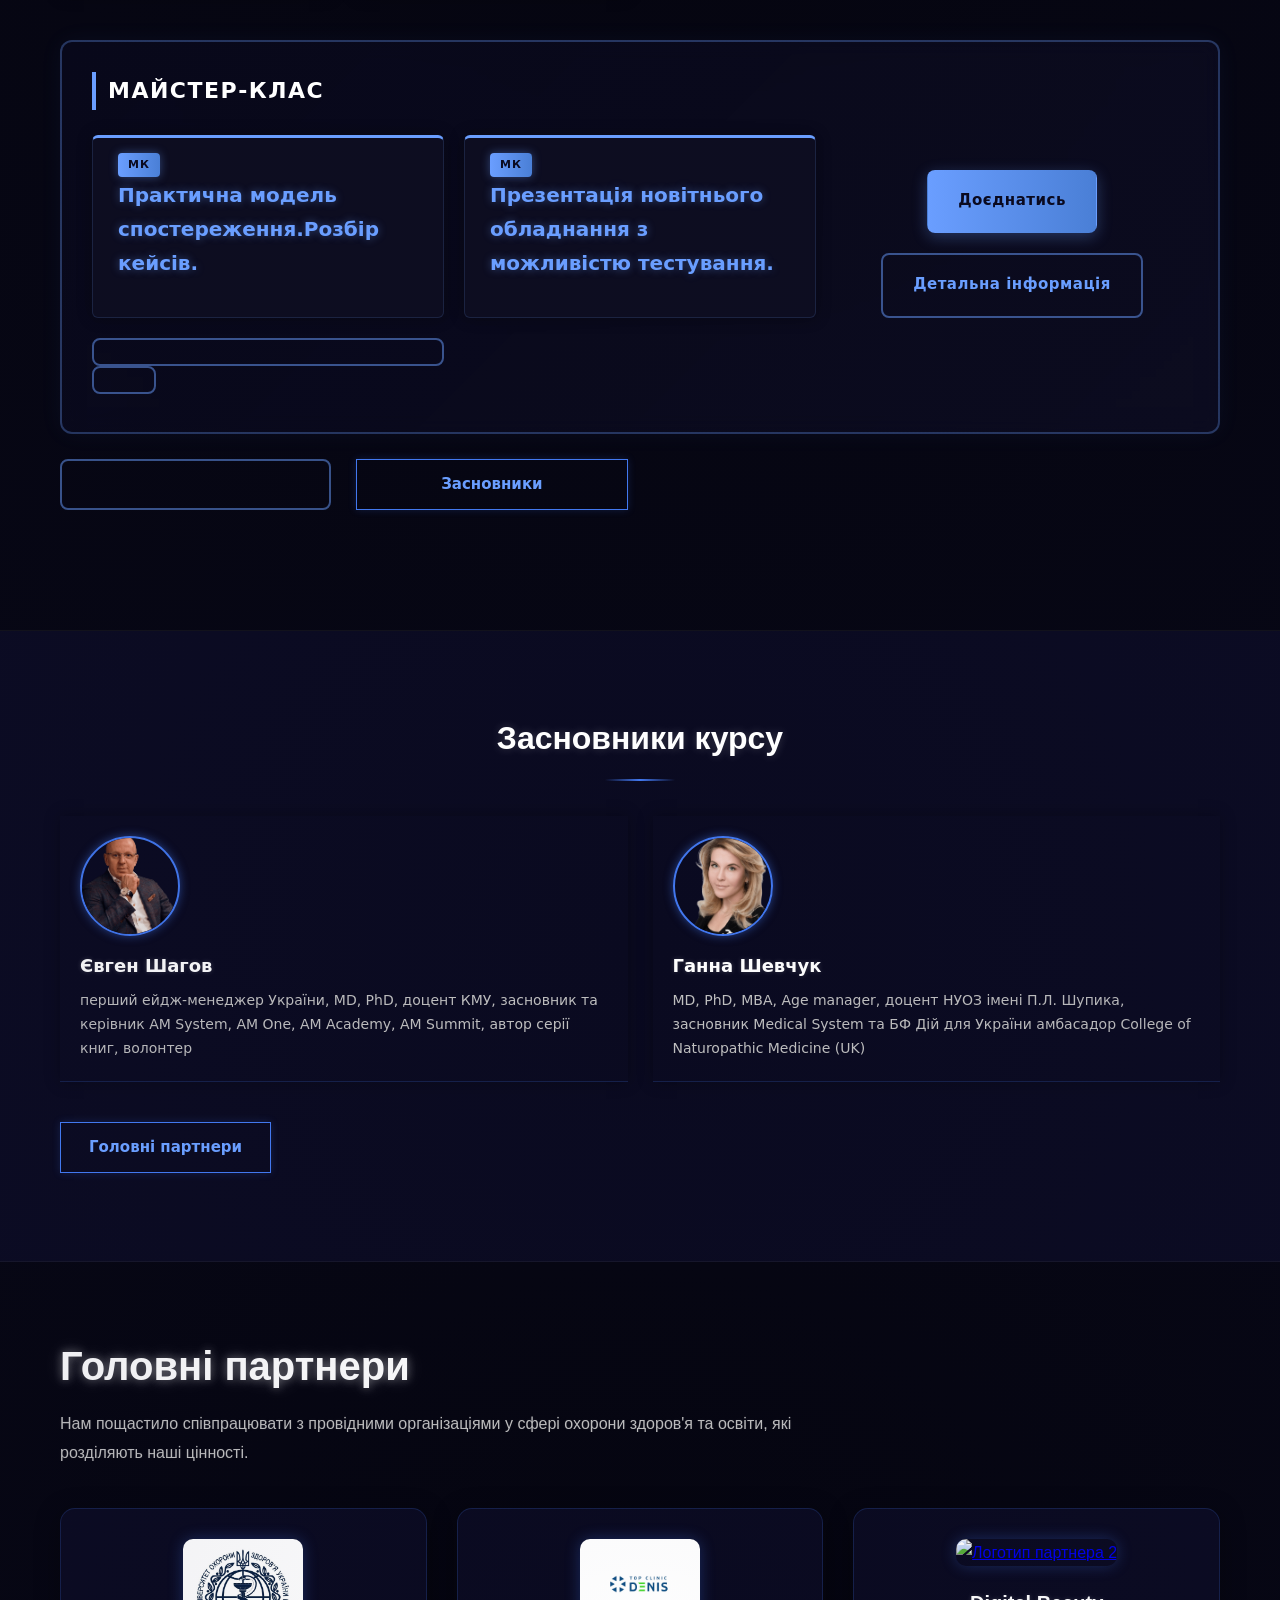
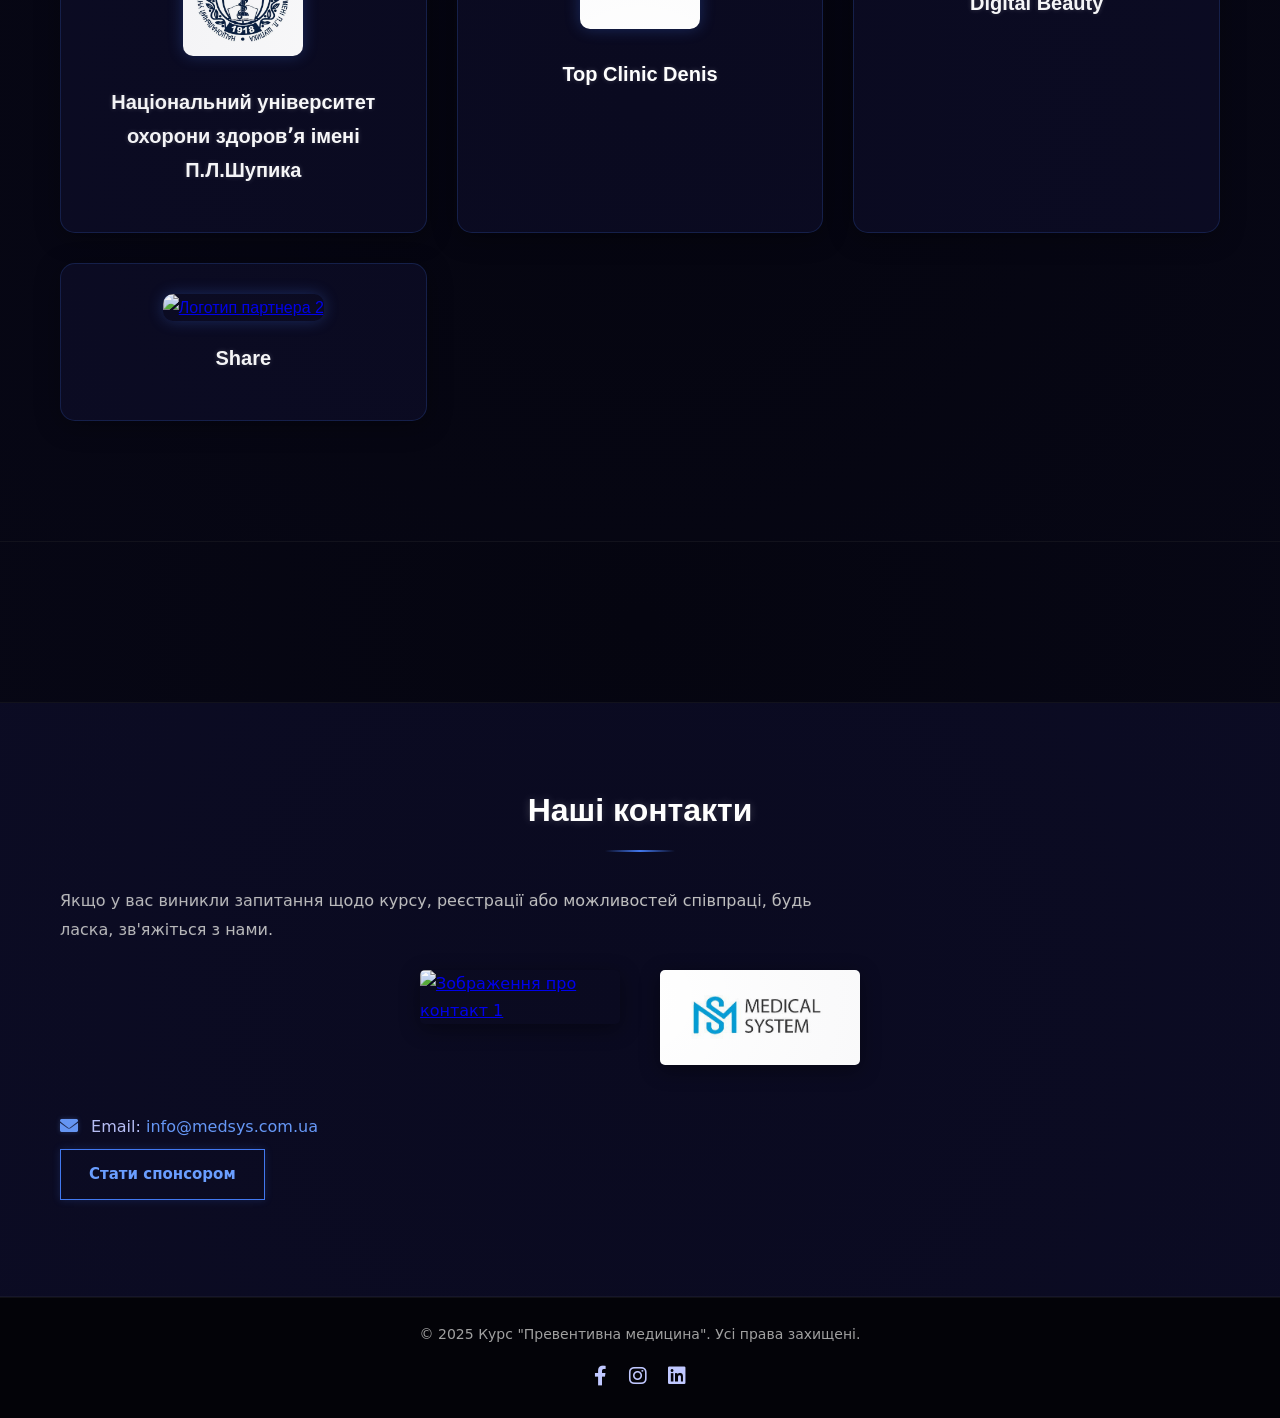
==== commit c1893f09: "Update index.html" ====
--- a/index.html
+++ b/index.html
@@ -20,17 +20,24 @@
         Превентивна медицина
       </a>
       <nav class="main-nav" id="mainNav">
-        <ul>
-          <li><a href="#about">Про курс</a></li>
-          <li><a href="#audience">Цільова аудиторія</a></li>
-          <li><a href="#program">Програма курсу</a></li>
-          <li><a href="#speakers">Засновники</a></li>
-          <li><a href="#partners">Головні партнери</a></li>
-          
-          
-          <li><a href="#contacts">Контакти</a></li>
-        </ul>
-      </nav>
+    <ul class="nav-list js-nav-list">
+        <li><a href="#about">Про курс</a></li>
+        <li><a href="#audience">Цільова аудиторія</a></li>
+        <li><a href="#program">Програма курсу</a></li>
+        <li><a href="#speakers">Засновники</a></li>
+        <li><a href="#partners">Головні партнери</a></li>
+        <li><a href="#contacts">Контакти</a></li>
+    </ul>
+
+    <div class="master-class-nav-container">
+        <a href="main.html"><button type="button" class="nav-master-class-btn js-master-class-toggle">МАЙСТЕР-КЛАС</button></a>
+        
+        <div class="mc-dropdown-menu js-dropdown-menu">
+            <a href="#mc-info" class="mc-dropdown-link">Інформація</a>
+            <a href="#mc-oferta" class="mc-dropdown-link">Оферта</a>
+        </div>
+    </div>
+</nav>
       <button class="menu-toggle" id="menuToggle" aria-label="Відкрити меню">
         <i class="fas fa-bars"></i>
       </button>
@@ -52,7 +59,7 @@
         <h2>Чому цей курс важливий?</h2>
         <ul class="important-points">
           <li>Ми навчаємо лікарів, як зберігати здоров’я, а не боротися з його втратою із застосуванням міждисциплінарного підходу: доказова медицина, нутріціологія, психологія та сучасні технології</li>
-          <li>Курс має державну сертифікацію та 50 залікових балів БПР</li>
+          <li>Курс має державну сертифікацію та 54,5 залікових балів БПР: Теорія - 20 балів, МК - 34,5 бала</li>
           <li>Найуспішніші учасники курсу мають можливість працевлаштування в найкращих клініках із превентивної медицини в Україні</li>
           <li>Превенція — ключ до довголіття, життєвої енергії  та стійкої системи охорони здоров’я</li>
         </ul>
@@ -70,7 +77,7 @@
           <li>Спеціалістів з вищою медичною освітою за більше ніж 25 лікарськими спеціальностями, в тому числі для лікарів акушер-гінекологів, лікарів-дерматовенерологів, лікарів з фізичної реабілітації</li>
           <li>Лікарів, що проваджують медичну діяльність в приватних кабінетах, клініках та / або є власниками клінік, що хочуть розвивати та розширювати бізнес та власні компетенції</li>
           <li>Учасники - мотивовані професіонали, що налаштовані до змін і відкриті для нових ідей, прагнучи покращувати свої навички та бути конкурентоспроможними в сучасному світі.</li>
-          <li>Група розрахованa на 50 учасників. У разі отримання організаторами більшої кількості заявок - відбувається відбір</li>
+          <li>Група розрахованa на 15 учасників. У разі отримання організаторами більшої кількості заявок - відбувається відбір</li>
         
         </ul>
         <a href="#program" class="button secondary-button">Програма курсу</a>
@@ -83,36 +90,50 @@
         <div class="program-grid">
           <div class="program-item">
             <h3>Історичні та медико-соціальні аспекти у превенції хронічних неінфекційних захворювань. </h3>
-            <b>1 день</b>
+            <b>Теорія</b>
           </div>
           <div class="program-item">
             <h3>Сучасні підходи, технологічні рішення та перспективні напрямки розвитку превентивної медицини.</h3>
-            <b>2 день</b>
+            <b>Теорія</b>
           </div>
           <div class="program-item">
-            <h3>Дисфункція ендокринної системи як фактор ризику хронічних неінфекційних захворювань. Сучасні методи попередження, діагностика і корекція. Розбір кейсів.</h3>
-            <b>3-4 день</b>
+            <h3>Дисфункція ендокринної системи як фактор ризику хронічних неінфекційних захворювань. Сучасні методи попередження, діагностика і корекція.</h3>
+            <b>Теорія</b>
           </div>
 <div class="program-item">
-    <h3>Презентація новітнього обладнання з можливістю тестування.</h3>
-    <b>5 день</b>
+    <h3>Профілактика  серцево-судинних захворювань,  додаткові ризики, їх діагностика і корекція.</h3>
+    <b>Теорія</b>
   </div>
   <div class="program-item">
-    <h3>Метаболічний синдром і метаболічно - асоційована стеатотична хвороба печінки, можливості нефармакологічної корекції. Розбір кейсів.</h3>
-    <b>6 день</b>
-  </div>
+    <h3>Метаболічний синдром і метаболічно - асоційована стеатотична хвороба печінки, можливості нефармакологічної корекції.</h3>
+    <b>Теорія</b>
+  </div> 
   <div class="program-item">
-    <h3>Підтримка ментального здоров’я та превенція його порушень. Розбір кейсів.</h3>
-    <b>7 день</b>
-  </div>
-  <div class="program-item">
-    <h3>Профілактика  серцево-судинних захворювань,  додаткові ризики, їх діагностика і корекція. Розбір кейсів.</h3>
-    <b>8 день</b>
-  </div>
-  <div class="program-item">
-    <h3>Практичні навички. Розбір кейсів.</h3>
-    <b>9-10 день</b>
-  </div>
+    <h3>Підтримка ментального здоров’я та превенція його порушень.</h3>
+    <p class="program-type">Теорія</p>
+</div>
+
+  <div class="master-class-wrapper">
+    <h3 class="master-class-main-title">Майстер-клас</h3>
+    
+      <div class="master-class-grid">
+          <div class="program-item master-class-item">
+            <div class="mc-badge">МК</div>
+            <h3>Практична модель спостереження.Розбір кейсів.</h3>
+      </div>
+        
+      <div class="program-item master-class-item">
+            <div class="mc-badge">МК</div>
+            <h3>Презентація новітнього обладнання з можливістю тестування.</h3>
+      </div>
+  
+      <div class="mc-buttons">
+            <a href="tel:+380991055047" class=" btn btn-primary">Доєднатись
+            <a href="main.html" class=" btn btn-secondary">Детальна інформація
+      </div>
+  </div>
+
+
 </div>
 <a href="#speakers" class="button secondary-button">Засновники</a>
 </div>
@@ -165,15 +186,15 @@
     </div>
     
     <div class="partner-card">
-      <a href="`https://www.instagram.com/tiva_pharm?igsh=MTM5NGk0cHNqNmpzOA==">  
-      <img src="img/images.png" alt="Логотип партнера 2" class="partner-logo"></a>
-      <h3>Tiva Pharm </h3>
+      <a href="https://digitalbeauty.com.ua/">  
+      <img src="img/IMG_5664.JPG" alt="Логотип партнера 2" class="partner-logo"></a>
+      <h3>Digital Beauty</h3>
       
     </div>
     <div class="partner-card">
-      <a href="https://www.biopell.com.ua/">
-      <img src="img/1747209079_I7ceoP.webp" alt="Логотип партнера 2" class="partner-logo"></a>
-      <h3>Biopell Medical </h3>
+      <a href="https://shareoriginal.com.ua/?srsltid=AfmBOopEkxb_i2Soqpsr1qrMQLI-UfSg3SYIPc8Brv4czUHIWmjm-0Tb">
+      <img src="img/IMG_5672.WEBP" alt="Логотип партнера 2" class="partner-logo"></a>
+      <h3>Share</h3>
       
     </div>
   </div>
@@ -186,12 +207,6 @@
 
 <section class="section" id="contacts">
 </section>
-
-
-
-
-
-
 </section>
 
 <section class="section light-bg" id="contacts">
@@ -201,8 +216,8 @@
   Якщо у вас виникли запитання щодо курсу, реєстрації або можливостей співпраці, будь ласка, зв'яжіться з нами.
 </p>
 <div class="contact-images">
-  <a href="https://gam-academy.com/en/">
-  <img src="img/photo_5449710150664452208_y.jpg" alt="Зображення про контакт 1" class="contact-illustration"></a>
+  <a href="https://www.age-management.com.ua/am-scientific-core/">
+  <img src="img/IMG_5670.PNG" alt="Зображення про контакт 1" class="contact-illustration"></a>
   <a href="https://www.medsys.com.ua"><img src="img/photo_5449636388896109391_x.jpg" alt="Зображення про контакт 2" class="contact-illustration"></a>
 </div>
 <div class="contact-info">
@@ -214,7 +229,11 @@
 </form>
 </div>
 </section>
+       
+
 </main>
+
+
 
 <footer class="main-footer">
 <div class="container">
@@ -229,6 +248,26 @@
 </footer>
 
 <script src="script.js"></script>
+<script>
+    document.addEventListener('DOMContentLoaded', function () {
+        const mcToggleBtn = document.querySelector('.js-master-class-toggle');
+        const navList = document.querySelector('.js-nav-list');
+        const mcDropdown = document.querySelector('.js-dropdown-menu');
+
+        mcToggleBtn.addEventListener('click', function () {
+            // Переключаем классы: если меню открыто — скрываем его, и наоборот
+            navList.classList.toggle('is-hidden');
+            mcDropdown.classList.toggle('is-active');
+            
+            // Опционально: можно менять стиль самой кнопки при активации режима
+            if (mcDropdown.classList.contains('is-active')) {
+                mcToggleBtn.style.color = '#6a9eff'; // Становится голубой в активном состоянии
+            } else {
+                mcToggleBtn.style.color = '#ffffff'; // Возвращается к белому
+            }
+        });
+    });
+</script>
 </body>
 
 </html>
--- a/style.css
+++ b/style.css
@@ -239,6 +239,251 @@
     overflow: hidden; /* Запобігаємо виходу фонових ефектів за межі */
     /* Стиль по умолчанию */
   }
+
+  /* --- ИНТЕРАКТИВНАЯ НАВИГАЦИЯ МАСТЕР-КЛАССА --- */
+
+/* Контейнер навигации делаем flex, чтобы элементы плавно выстраивались в ряд */
+.main-nav {
+    display: flex;
+    align-items: center;
+    gap: 20px;
+}
+
+.nav-list {
+    display: flex;
+    list-style: none;
+    margin: 0;
+    padding: 0;
+    gap: 20px;
+    transition: all 0.4s cubic-bezier(0.4, 0, 0.2, 1);
+    opacity: 1;
+    visibility: visible;
+    max-width: 1000px; /* Примерная максимальная ширина вашего меню */
+    overflow: hidden;
+}
+
+/* Класс-триггер: скрывает основные пункты меню */
+.nav-list.is-hidden {
+    opacity: 0;
+    visibility: hidden;
+    max-width: 0;
+    gap: 0;
+    margin: 0;
+}
+
+.nav-list.is-hidden li {
+    margin: 0;
+    padding: 0;
+}
+
+
+/* --- СТИЛІ ДЛЯ СЕКЦІЇ МАЙСТЕР-КЛАС (ЗГІДНО З ЕСКІЗОМ) --- */
+
+/* Загальний контейнер для майстер-класу, що об'єднує елементи */
+.master-class-wrapper {
+    grid-column: 1 / -1; /* Розтягує блок на всю ширину сітки */
+    background: linear-gradient(135deg, rgba(10, 10, 32, 0.6), rgba(20, 20, 50, 0.4));
+    border: 2px solid rgba(106, 158, 255, 0.3); /* Блакитна рамка навколо всього МК */
+    border-radius: 12px; /* Сучасне закруглення для блоку */
+    padding: 30px;
+    margin-top: 20px;
+    position: relative;
+    box-shadow: 0 0 25px rgba(106, 158, 255, 0.05);
+    backdrop-filter: blur(10px); /* Ефект матового скла */
+}
+
+/* Головний заголовок всередині рамки "Майстер-клас" */
+.master-class-main-title {
+    font-size: 22px;
+    color: #ffffff;
+    margin-top: 0;
+    margin-bottom: 25px;
+    text-transform: uppercase;
+    letter-spacing: 1.5px;
+    text-align: left;
+    border-left: 4px solid #6a9eff; /* Яскрава лінія ліворуч від заголовка */
+    padding-left: 12px;
+}
+
+/* Внутрішня сітка для двох карток тексту */
+.master-class-grid {
+    display: grid;
+    grid-template-columns: repeat(auto-fit, minmax(280px, 1fr));
+    gap: 20px;
+}
+
+/* Загальні базові стилі для обох кнопок */
+.btn {
+    display: inline-flex;
+    align-items: center;
+    justify-content: center;
+    padding: 12px 30px;
+    font-size: 15px;
+    font-weight: 600;
+    text-decoration: none;
+    border-radius: 8px;
+    transition: all 0.3s ease;
+    cursor: pointer;
+    letter-spacing: 0.5px;
+}
+
+/* 1. Головна кнопка "Доєднатись" (Яскрава, залита кольором з неоновим свіченням) */
+.btn-primary {
+    background: linear-gradient(90deg, #6a9eff, #4a7fd6);
+    color: #0a0a20; /* Темний текст на світлому фоні */
+    box-shadow: 0 4px 15px rgba(106, 158, 255, 0.3);
+    border: 1px solid transparent;
+}
+
+.btn-primary:hover {
+    transform: translateY(-2px);
+    box-shadow: 0 6px 25px rgba(106, 158, 255, 0.6);
+    background: linear-gradient(90deg, #7babff, #5b8ee6);
+}
+
+/* 2. Друрядна кнопка "Детальна інформація" (Контурна, більш стримана) */
+.btn-secondary {
+    background-color: transparent;
+    color: #6a9eff;
+    border: 2px solid rgba(106, 158, 255, 0.5);
+}
+
+.btn-secondary:hover {
+    transform: translateY(-2px);
+    color: #ffffff;
+    border-color: #6a9eff;
+    background-color: rgba(106, 158, 255, 0.1);
+    box-shadow: 0 4px 15px rgba(106, 158, 255, 0.15);
+}
+
+/* Анімація натискання (для обох кнопок) */
+.btn:active {
+    transform: translateY(1px);
+}
+.btn-primary, .btn-secondary {
+    position: relative;
+}
+
+/* Модифікація карток програми спеціально для Майстер-класу */
+.program-item.master-class-item {
+    background-color: rgba(15, 15, 35, 0.8);
+    border: 1px solid rgba(106, 158, 255, 0.15);
+    border-top: 3px solid #6a9eff; /* Посилена лінія згори */
+    border-radius: 6px;
+    position: relative;
+    padding-top: 40px; /* Місце для бейджа */
+    transition: all 0.3s ease;
+}
+
+/* Ефект наведення на картку майстер-класу */
+.program-item.master-class-item:hover {
+    transform: translateY(-4px);
+    border-color: rgba(106, 158, 255, 0.6);
+    box-shadow: 0 0 20px rgba(106, 158, 255, 0.2);
+}
+
+/* Стильний бейдж "МК" замість звичайного тексту */
+.mc-badge {
+    position: absolute;
+    top: 15px;
+    left: 25px;
+    background: linear-gradient(90deg, #6a9eff, #4a7fd6);
+    color: #0a0a20;
+    font-size: 11px;
+    font-weight: 800;
+    padding: 3px 10px;
+    border-radius: 4px;
+    text-transform: uppercase;
+    letter-spacing: 1px;
+    box-shadow: 0 0 10px rgba(106, 158, 255, 0.4);
+}
+
+/* Для уніфікації підписів Теорія */
+.program-type {
+    font-size: 14px;
+    font-weight: bold;
+    color: rgba(255, 255, 255, 0.4);
+    margin-top: 15px;
+    margin-bottom: 0;
+}
+/* --- СТИЛІ ДЛЯ КНОПОК У МАЙСТЕР-КЛАСІ --- */
+
+/* Контейнер для кнопок: вирівнює їх по центру та додає відступ зверху */
+.mc-buttons {
+    display: flex;
+    justify-content: center;
+    gap: 20px;
+    margin-top: 35px;
+    flex-wrap: wrap; /* Щоб кнопки красиво переносилися на мобільних пристроях */
+}
+
+
+
+
+/* Контейнер для кнопки и выпадающих ссылок */
+.master-class-nav-container {
+    display: flex;
+    align-items: center;
+    gap: 15px;
+}
+
+/* Стили главной кнопки МАЙСТЕР-КЛАС (Большие белые буквы) */
+.nav-master-class-btn {
+    background: transparent;
+    border: none;
+    color: #ffffff; /* Белый цвет */
+    font-size: 14px; /* Настройте размер под ваш шрифт */
+    font-weight: 800; /* Жирный */
+    text-transform: uppercase; /* Все буквы большие */
+    letter-spacing: 1px;
+    cursor: pointer;
+    padding: 8px 12px;
+    transition: all 0.3s ease;
+    white-space: nowrap;
+}
+
+.nav-master-class-btn:hover {
+    text-shadow: 0 0 10px rgba(255, 255, 255, 0.6);
+}
+
+/* Скрытое по умолчанию подменю (Информация и Оферта) */
+.mc-dropdown-menu {
+    display: flex;
+    gap: 15px;
+    max-width: 0;
+    opacity: 0;
+    visibility: hidden;
+    overflow: hidden;
+    transition: all 0.4s cubic-bezier(0.4, 0, 0.2, 1);
+}
+
+/* Класс-триггер: показывает кнопки Информация и Оферта */
+.mc-dropdown-menu.is-active {
+    max-width: 300px; /* Достаточная ширина для двух кнопок */
+    opacity: 1;
+    visibility: visible;
+}
+
+/* Стили ссылок "Інформація" и "Оферта" */
+.mc-dropdown-link {
+    color: #6a9eff; /* Фирменный голубой цвет */
+    text-decoration: none;
+    font-size: 14px;
+    font-weight: 600;
+    padding: 6px 14px;
+    border: 1px solid rgba(106, 158, 255, 0.3);
+    border-radius: 6px;
+    white-space: nowrap;
+    transition: all 0.3s ease;
+    background-color: rgba(106, 158, 255, 0.05);
+}
+
+.mc-dropdown-link:hover {
+    color: #ffffff;
+    border-color: #6a9eff;
+    background-color: rgba(106, 158, 255, 0.2);
+    box-shadow: 0 0 12px rgba(106, 158, 255, 0.3);
+}
 
   
   /* Ефект затемнення по краях та світіння по центру */
@@ -1107,4 +1352,4 @@
 .mobile-nav-overlay .main-nav a:active {
   transform: scale(0.95);
   opacity: 0.8;
-}+}
